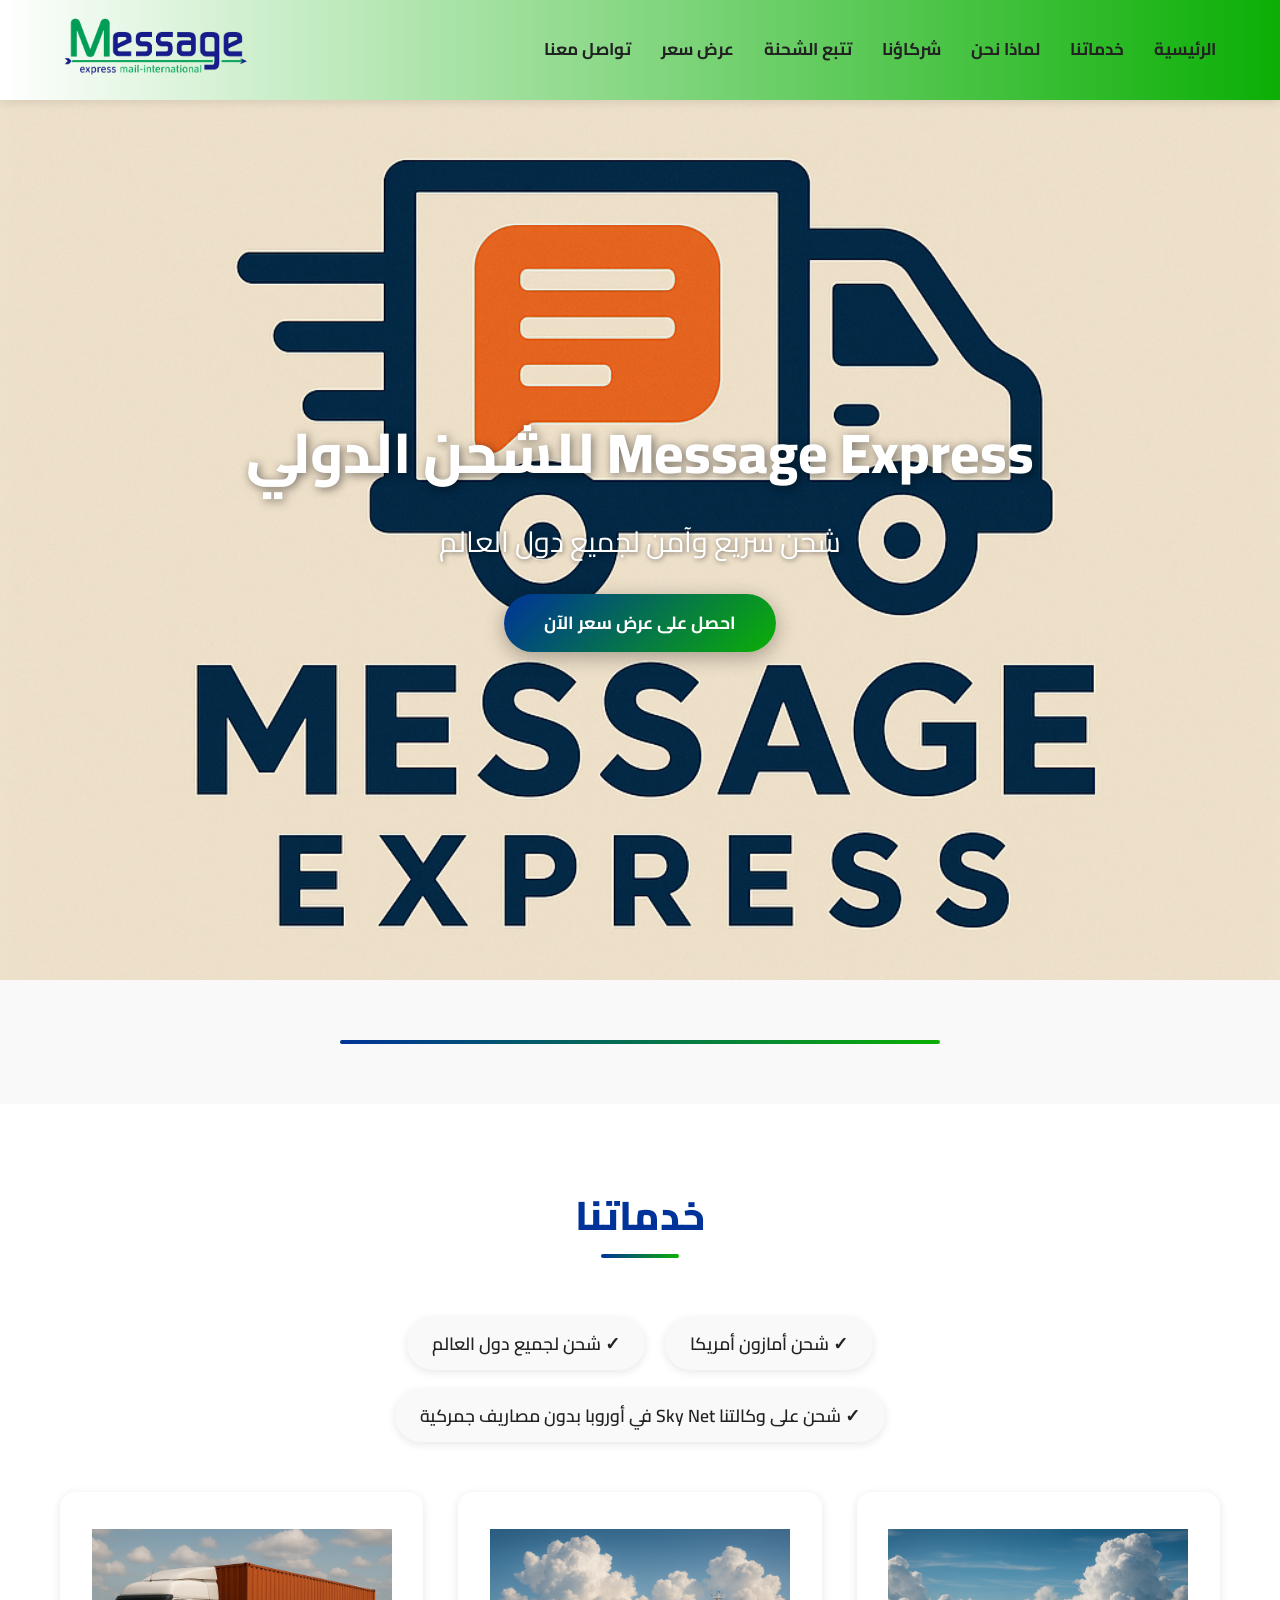
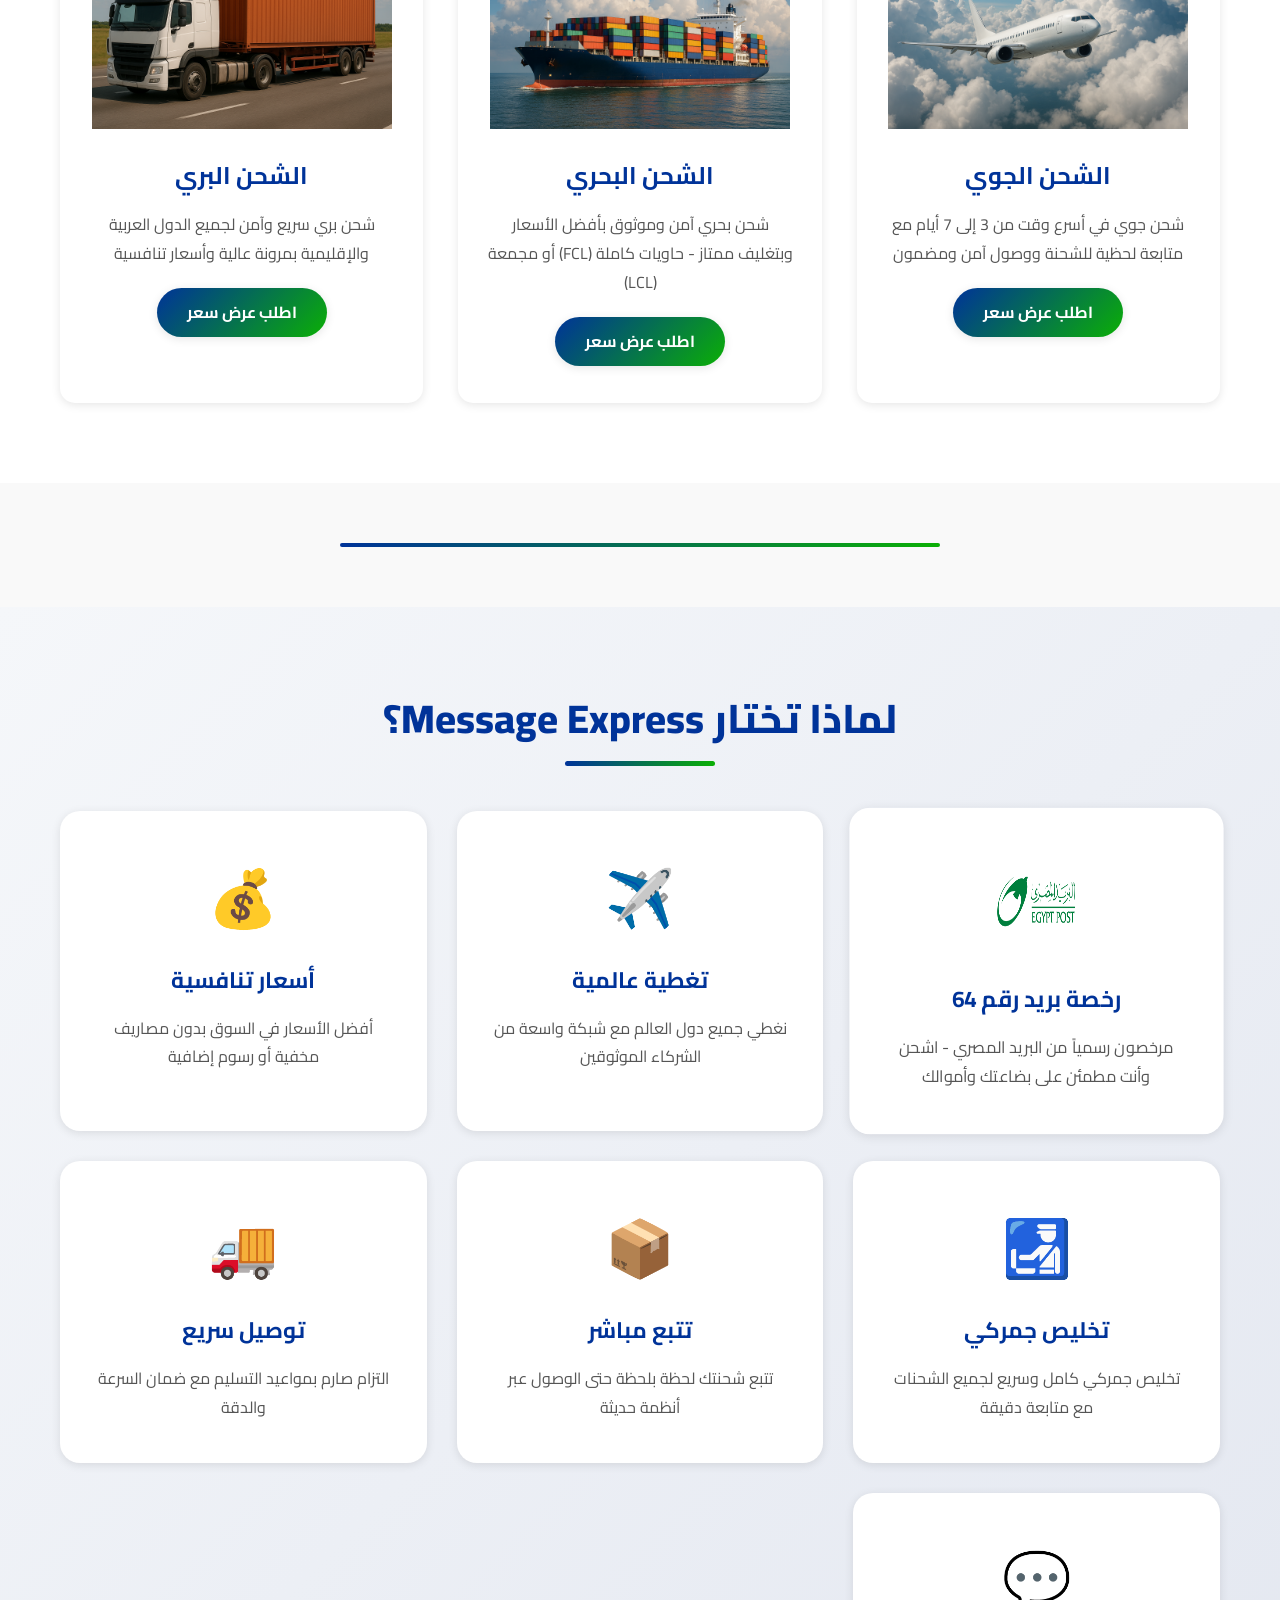
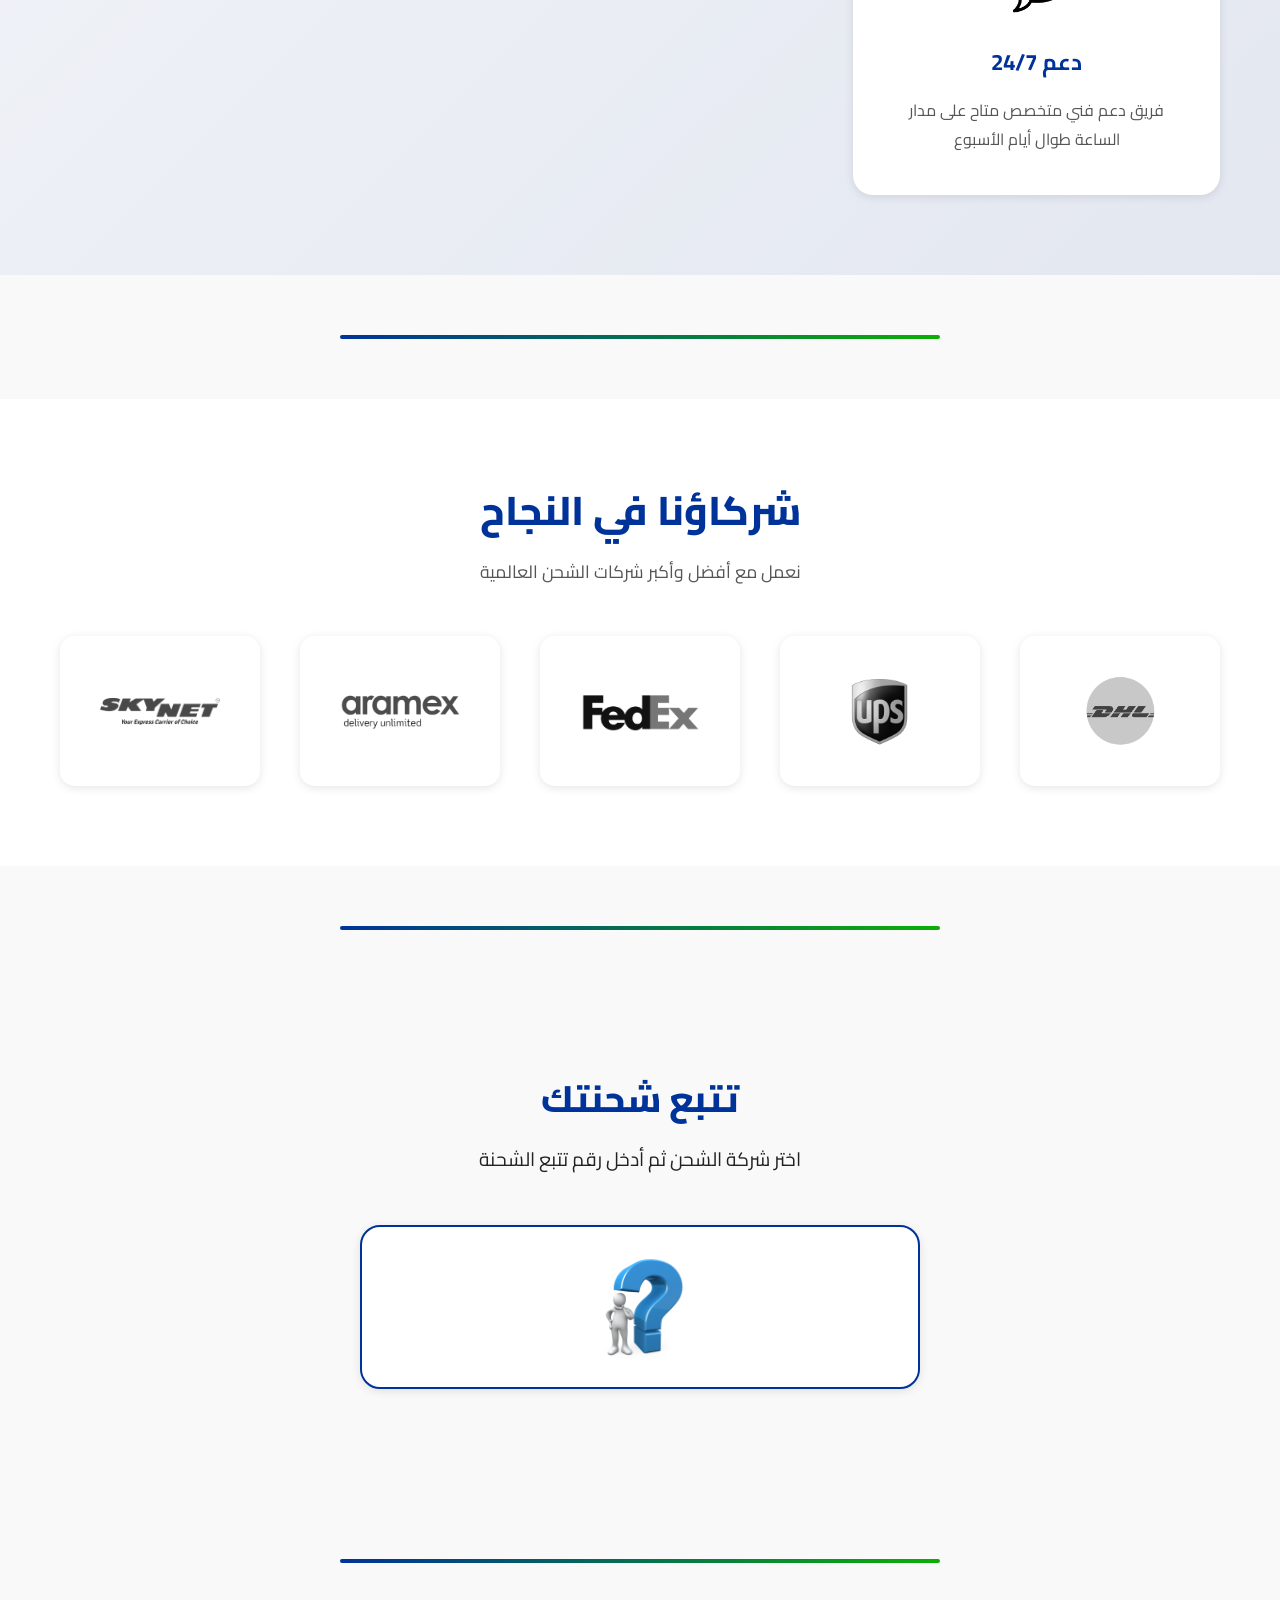
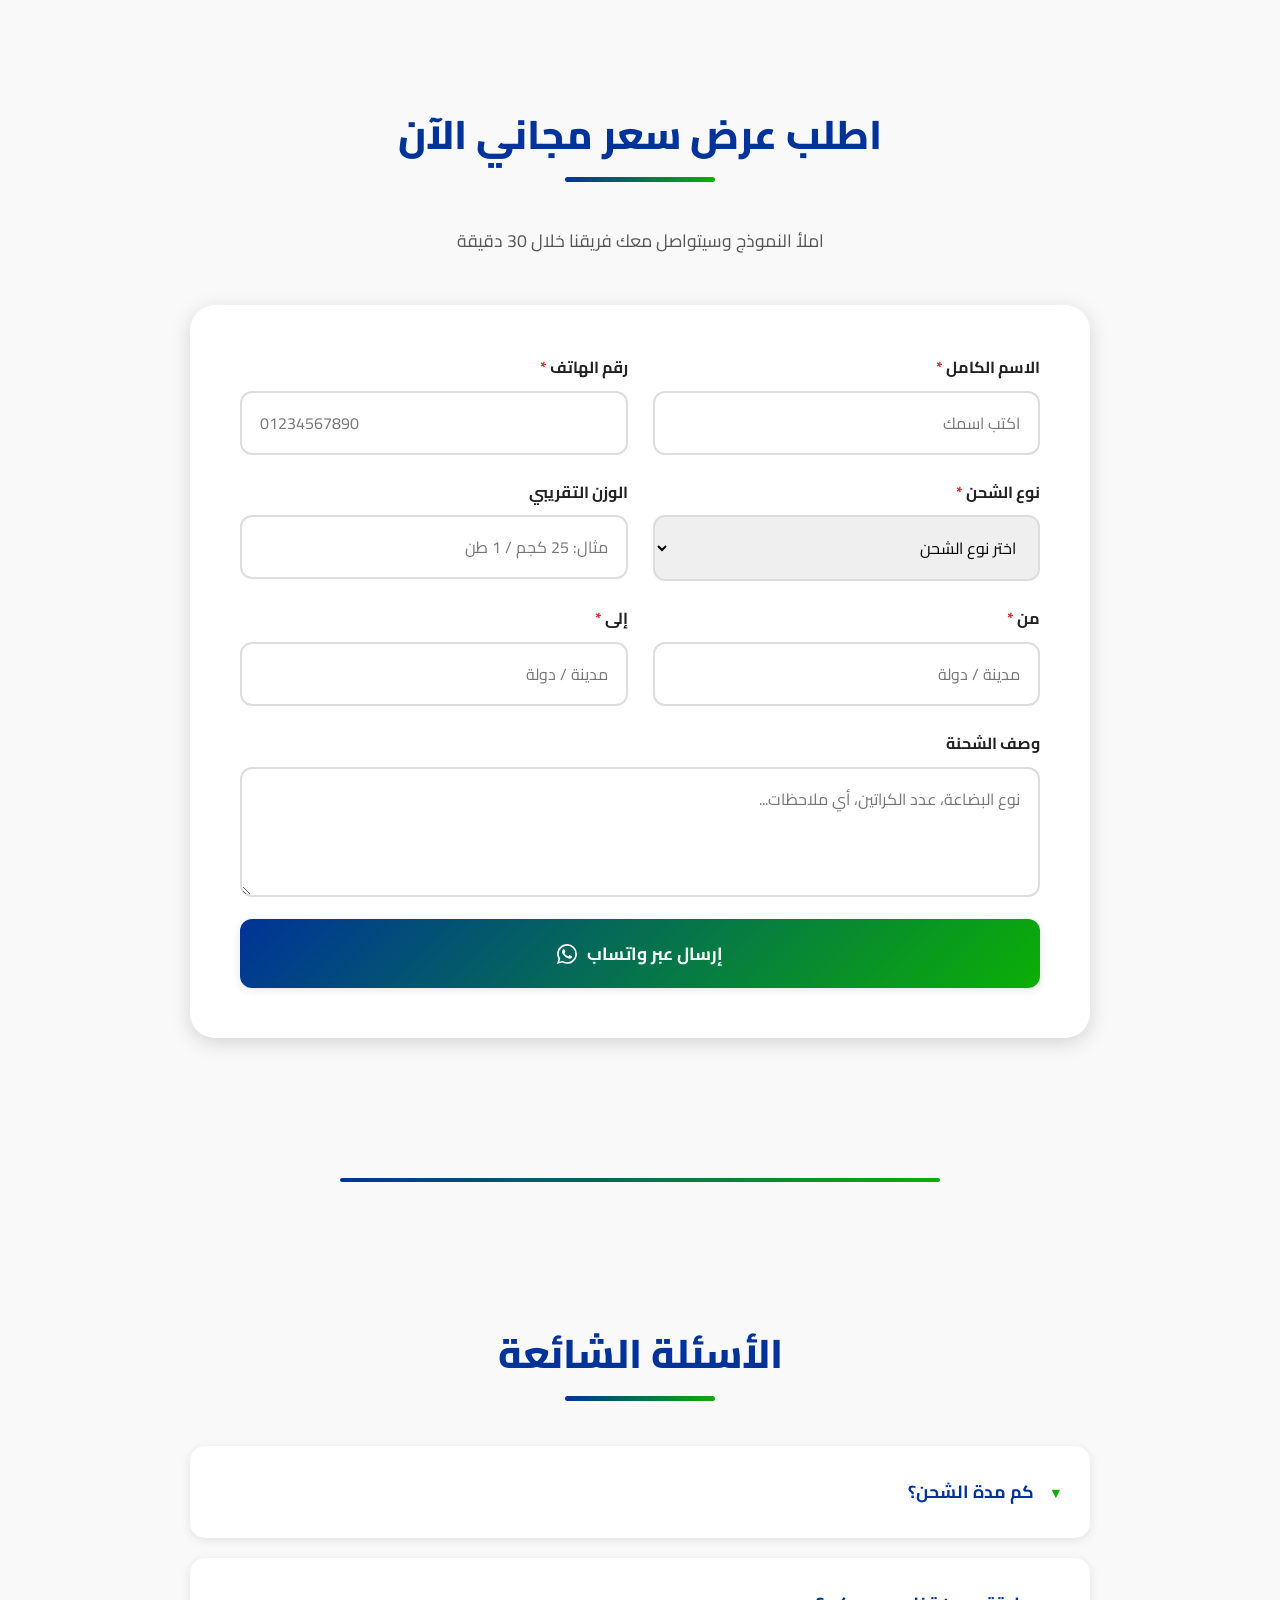
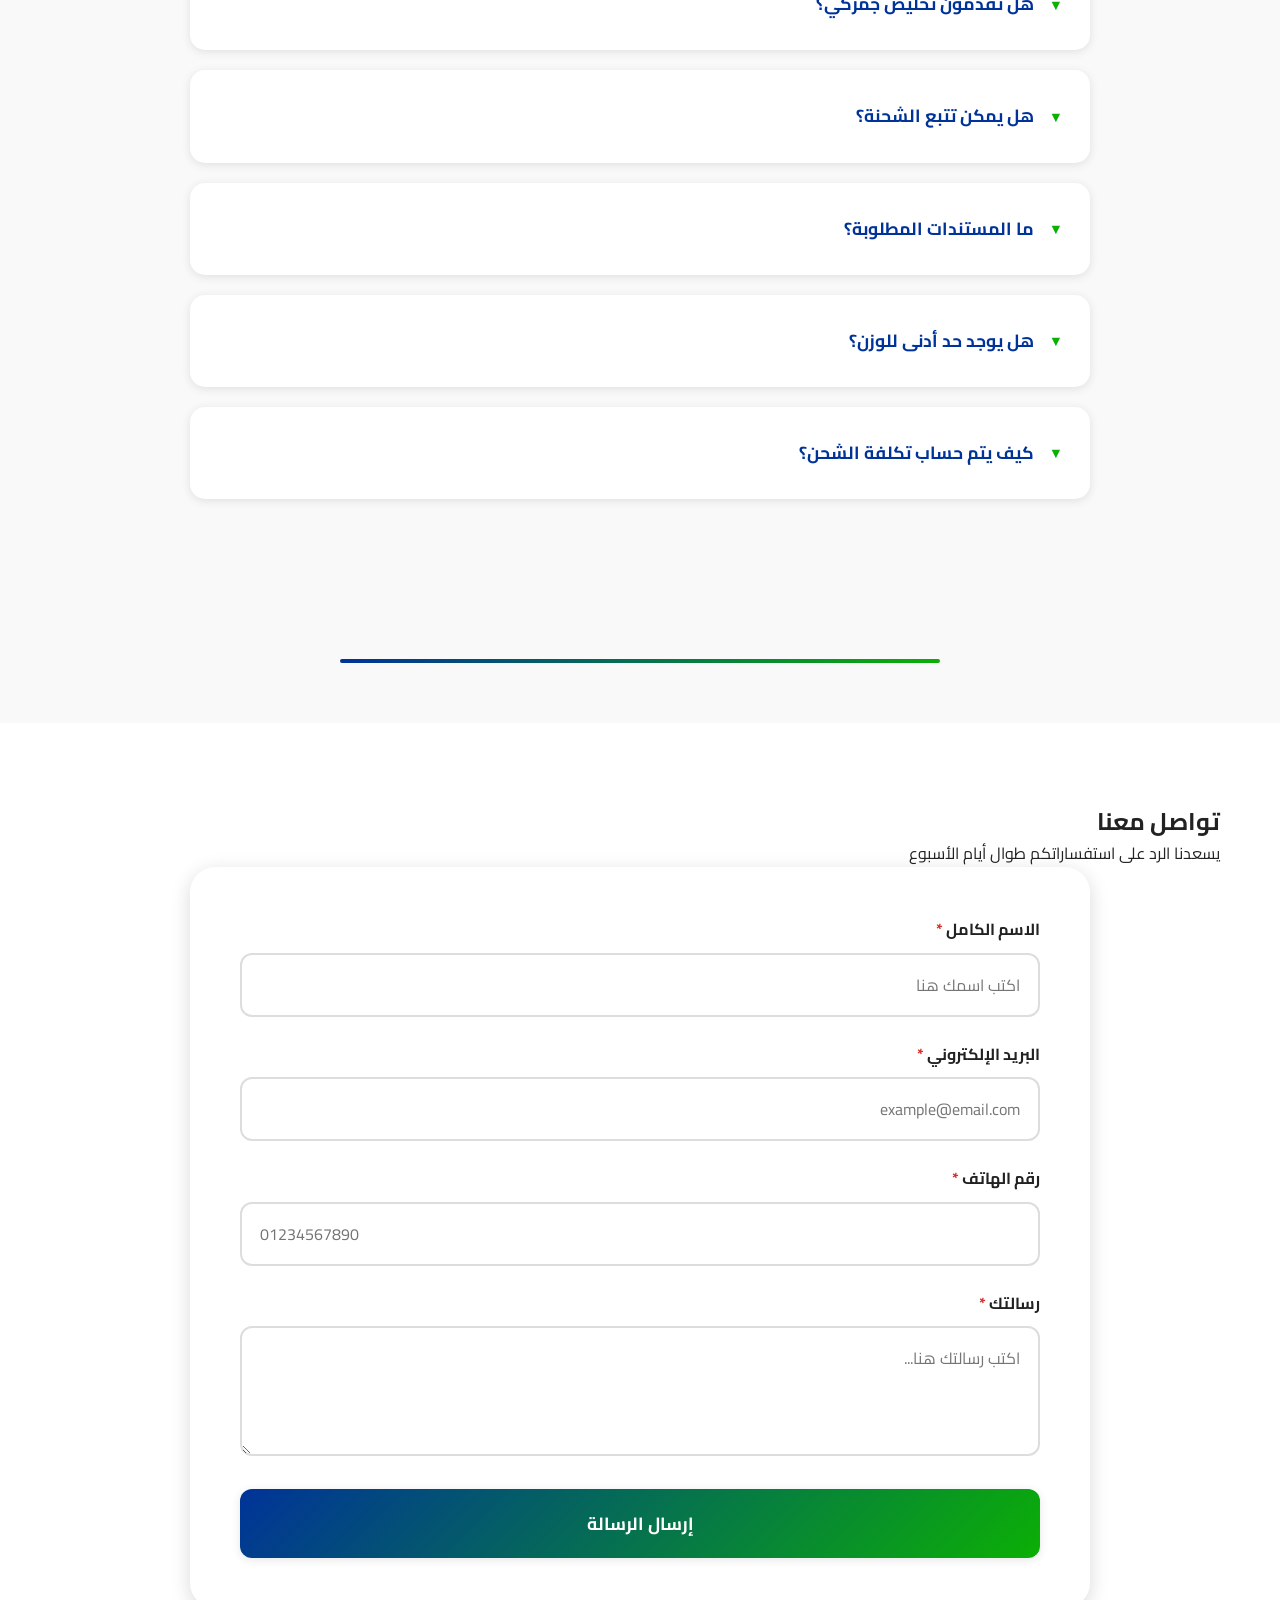
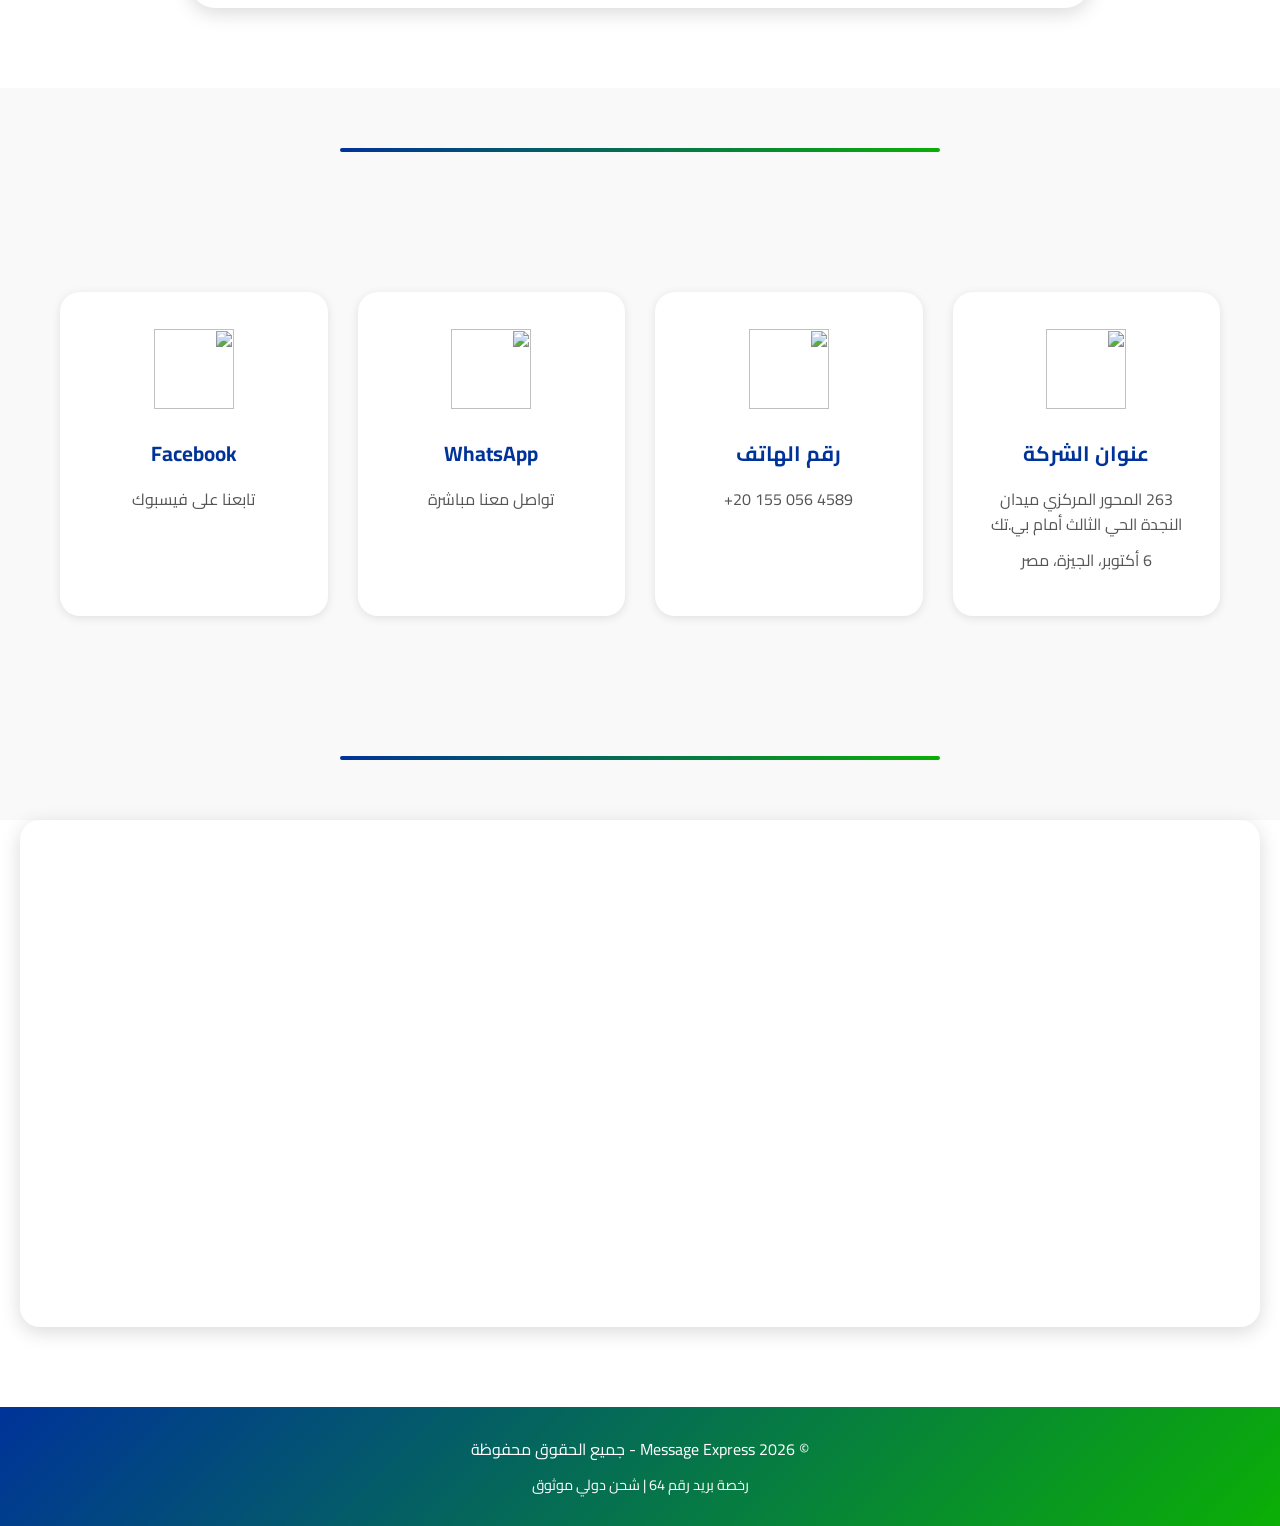
==== index.html @ 9ebfc1da "Update index.html" ====
<!doctype html>
<html lang="ar" dir="rtl">
  <head>
    <meta charset="UTF-8" />
    <meta name="viewport" content="width=device-width, initial-scale=1.0" />
    <meta
      name="description"
      content="شركة Message Express للشحن الدولي - شحن سريع وآمن جوي وبحري وبري لجميع دول العالم مع تخليص جمركي. رخصة بريد رقم 64"
    />
    <meta
      name="keywords"
      content="شحن, توصيل, DHL, UPS, FedEx, Aramex, SkyNet, شحن دولي, تخليص جمركي, شحن جوي, شحن بحري, شحن بري, رخصة بريد 64"
    />
    <meta name="robots" content="index, follow" />
    <meta name="author" content="Message Express" />
    <link rel="canonical" href="https://www.messageexpress.com" />

    <!-- Open Graph Tags -->
    <meta property="og:title" content="Message Express - شحن دولي سريع وآمن" />
    <meta
      property="og:description"
      content="شركة Message Express للشحن الدولي - شحن سريع وآمن لجميع دول العالم"
    />
    <meta property="og:type" content="website" />
    <meta property="og:url" content="https://www.messageexpress.com" />
    <meta property="og:image" content="images/logo.png" />

    <title>Message Express - شحن دولي سريع وآمن | رخصة بريد 64</title>

    <!-- Preload Critical Resources -->
    <link rel="preconnect" href="https://fonts.googleapis.com" />
    <link rel="preconnect" href="https://fonts.gstatic.com" crossorigin />
    <link
      rel="preload"
      href="https://fonts.googleapis.com/css2?family=Cairo:wght@400;600;700;800&display=swap"
      as="style"
    />
    <link
      href="https://fonts.googleapis.com/css2?family=Cairo:wght@400;600;700;800&display=swap"
      rel="stylesheet"
    />

    <!-- CSS File -->
    <link rel="stylesheet" href="styles.css" />
  </head>
  <body>
    <!-- Skip to main content for accessibility -->
    <a href="#main-content" class="skip-link">الانتقال إلى المحتوى الرئيسي</a>

    <!-- Header -->
    <header role="banner" class="header">
      <div class="logo">
        <img
          src="images/logo.png"
          alt="شعار Message Express للشحن الدولي"
          width="200"
          height="60"
        />
      </div>
      <nav role="navigation" aria-label="القائمة الرئيسية">
        <button
          class="mobile-menu-toggle"
          aria-label="فتح القائمة"
          aria-expanded="false"
        >
          <span></span>
          <span></span>
          <span></span>
        </button>
        <ul class="nav-menu">
          <li><a href="#home">الرئيسية</a></li>
          <li><a href="#services">خدماتنا</a></li>
          <li><a href="#why-us">لماذا نحن</a></li>
          <li><a href="#clients">شركاؤنا</a></li>
          <li><a href="#tracking">تتبع الشحنة</a></li>
          <li><a href="#quote">عرض سعر</a></li>
          <li><a href="#contact">تواصل معنا</a></li>
        </ul>
      </nav>
    </header>

    <!-- Hero Slider -->
    <section id="home" class="hero-slider" aria-label="عرض الصور الترويجية">
      <div class="slides">
        <img
          class="slide active"
          src="./images/slide1.jpg"
          aria-label="صورة الشحن الجوي"
          alt="test"
        />
        <img
          class="slide"
          src="./images/slide2.jpg"
          aria-label="صورة الشحن البحري"
          alt="صورة الشحن البحري"
        />
        <img
          class="slide"
          src="./images/slide3.jpg"
          aria-label="صورة الشحن البري"
          alt="صورة الشحن البري"
        />
        <img
          class="slide"
          src="./images/slide4.jpg"
          aria-label="خدمات الشحن"
          alt="خدمات الشحن"
        />
        <img
          class="slide"
          src="./images/slide5.jpg"
          aria-label="التوصيل السريع"
          alt="التوصيل السريع"
        />
      </div>
      <div class="hero-content">
        <h1 class="hero-title">Message Express للشحن الدولي</h1>
        <p class="hero-subtitle">شحن سريع وآمن لجميع دول العالم</p>
        <a href="#quote" class="hero-cta">احصل على عرض سعر الآن</a>
      </div>
    </section>

    <main id="main-content">
      <div class="section-divider" aria-hidden="true"></div>

      <!-- Services Section -->
      <section
        id="services"
        class="services-section"
        aria-labelledby="services-title"
      >
        <div class="container">
          <h2 id="services-title" class="services-title">خدماتنا</h2>
          <div class="services-highlights">
            <p class="services-subtitle">✓ شحن أمازون أمريكا</p>
            <p class="services-subtitle">✓ شحن لجميع دول العالم</p>
            <p class="services-subtitle">
              ✓ شحن على وكالتنا Sky Net في أوروبا بدون مصاريف جمركية
            </p>
          </div>

          <div class="services-grid">
            <article class="service-card">
              <img
                src="images/plane.jpg"
                alt="الشحن الجوي السريع"
                width="300"
                height="200"
                loading="lazy"
              />
              <h3>الشحن الجوي</h3>
              <p>
                شحن جوي في أسرع وقت من 3 إلى 7 أيام مع متابعة لحظية للشحنة ووصول
                آمن ومضمون
              </p>
              <a
                href="#quote"
                class="service-btn"
                aria-label="اطلب عرض سعر للشحن الجوي"
                >اطلب عرض سعر</a
              >
            </article>

            <article class="service-card">
              <img
                src="images/ship.jpg"
                alt="الشحن البحري الموثوق"
                width="300"
                height="200"
                loading="lazy"
              />
              <h3>الشحن البحري</h3>
              <p>
                شحن بحري آمن وموثوق بأفضل الأسعار وبتغليف ممتاز - حاويات كاملة
                (FCL) أو مجمعة (LCL)
              </p>
              <a
                href="#quote"
                class="service-btn"
                aria-label="اطلب عرض سعر للشحن البحري"
                >اطلب عرض سعر</a
              >
            </article>

            <article class="service-card">
              <img
                src="images/truck.jpg"
                alt="الشحن البري السريع"
                width="300"
                height="200"
                loading="lazy"
              />
              <h3>الشحن البري</h3>
              <p>
                شحن بري سريع وآمن لجميع الدول العربية والإقليمية بمرونة عالية
                وأسعار تنافسية
              </p>
              <a
                href="#quote"
                class="service-btn"
                aria-label="اطلب عرض سعر للشحن البري"
                >اطلب عرض سعر</a
              >
            </article>
          </div>
        </div>
      </section>

      <div class="section-divider" aria-hidden="true"></div>

      <!-- Why Choose Us Section -->
      <section
        id="why-us"
        class="why-us-section"
        aria-labelledby="why-us-title"
      >
        <div class="container">
          <h2 id="why-us-title" class="section-title">
            لماذا تختار Message Express؟
          </h2>
          <div class="features-grid">
            <article class="feature-item license-feature">
              <img
                src="images/64.png"
                alt="رخصة بريد رقم 64"
                class="license-icon"
                width="100"
                height="100"
                loading="lazy"
              />
              <h3>رخصة بريد رقم 64</h3>
              <p>
                مرخصون رسمياً من البريد المصري - اشحن وأنت مطمئن على بضاعتك
                وأموالك
              </p>
            </article>

            <article class="feature-item">
              <div class="feature-icon" aria-hidden="true">✈️</div>
              <h3>تغطية عالمية</h3>
              <p>نغطي جميع دول العالم مع شبكة واسعة من الشركاء الموثوقين</p>
            </article>

            <article class="feature-item">
              <div class="feature-icon" aria-hidden="true">💰</div>
              <h3>أسعار تنافسية</h3>
              <p>أفضل الأسعار في السوق بدون مصاريف مخفية أو رسوم إضافية</p>
            </article>

            <article class="feature-item">
              <div class="feature-icon" aria-hidden="true">🛃</div>
              <h3>تخليص جمركي</h3>
              <p>تخليص جمركي كامل وسريع لجميع الشحنات مع متابعة دقيقة</p>
            </article>

            <article class="feature-item">
              <div class="feature-icon" aria-hidden="true">📦</div>
              <h3>تتبع مباشر</h3>
              <p>تتبع شحنتك لحظة بلحظة حتى الوصول عبر أنظمة حديثة</p>
            </article>

            <article class="feature-item">
              <div class="feature-icon" aria-hidden="true">🚚</div>
              <h3>توصيل سريع</h3>
              <p>التزام صارم بمواعيد التسليم مع ضمان السرعة والدقة</p>
            </article>

            <article class="feature-item">
              <div class="feature-icon" aria-hidden="true">💬</div>
              <h3>دعم 24/7</h3>
              <p>فريق دعم فني متخصص متاح على مدار الساعة طوال أيام الأسبوع</p>
            </article>
          </div>
        </div>
      </section>

      <div class="section-divider" aria-hidden="true"></div>

      <!-- Clients Section -->
      <section
        id="clients"
        class="clients-section"
        aria-labelledby="clients-title"
      >
        <div class="container">
          <h2 id="clients-title" class="clients-title">شركاؤنا في النجاح</h2>
          <p class="clients-subtitle">
            نعمل مع أفضل وأكبر شركات الشحن العالمية
          </p>
          <div class="clients-grid">
            <div class="client-item">
              <img
                src="images/DHL.png"
                alt="شعار DHL"
                width="120"
                height="70"
                loading="lazy"
              />
            </div>
            <div class="client-item">
              <img
                src="images/UPS.png"
                alt="شعار UPS"
                width="120"
                height="70"
                loading="lazy"
              />
            </div>
            <div class="client-item">
              <img
                src="images/FedEx.png"
                alt="شعار FedEx"
                width="120"
                height="70"
                loading="lazy"
              />
            </div>
            <div class="client-item">
              <img
                src="images/aramex.png"
                alt="شعار Aramex"
                width="120"
                height="70"
                loading="lazy"
              />
            </div>
            <div class="client-item">
              <img
                src="images/SkyNet.png"
                alt="شعار SkyNet"
                width="120"
                height="70"
                loading="lazy"
              />
            </div>
          </div>
        </div>
      </section>

      <div class="section-divider" aria-hidden="true"></div>

      <!-- Tracking Section -->
      <section
        id="tracking"
        class="tracking-section"
        aria-labelledby="tracking-title"
      >
        <div class="container">
          <h2 id="tracking-title" class="tracking-title">تتبع شحنتك</h2>
          <p class="tracking-subtitle">
            اختر شركة الشحن ثم أدخل رقم تتبع الشحنة
          </p>

          <div class="custom-select-wrapper">
            <button
              class="custom-select"
              onclick="toggleOptions()"
              aria-haspopup="listbox"
              aria-expanded="false"
            >
              <div class="selected-option">
                <img
                  id="selected-logo"
                  src="images/Thing.png"
                  alt="اختر شركة الشحن"
                  width="150"
                  height="120"
                />
              </div>
            </button>

            <div class="options-list" id="options-list" role="listbox">
              <div
                class="option"
                onclick="selectCompany('DHL', 'images/dhl.png')"
                role="option"
              >
                <img src="images/dhl.png" alt="" width="120" height="90" /><span
                  >DHL</span
                >
              </div>
              <div
                class="option"
                onclick="selectCompany('UPS', 'images/ups.png')"
                role="option"
              >
                <img src="images/ups.png" alt="" width="120" height="90" /><span
                  >UPS</span
                >
              </div>
              <div
                class="option"
                onclick="selectCompany('FedEx', 'images/fedex.png')"
                role="option"
              >
                <img
                  src="images/fedex.png"
                  alt=""
                  width="120"
                  height="90"
                /><span>FedEx</span>
              </div>
              <div
                class="option"
                onclick="selectCompany('Aramex', 'images/aramex.png')"
                role="option"
              >
                <img
                  src="images/aramex.png"
                  alt=""
                  width="120"
                  height="90"
                /><span>Aramex</span>
              </div>
              <div
                class="option"
                onclick="selectCompany('SkyNet', 'images/skynet.png')"
                role="option"
              >
                <img
                  src="images/skynet.png"
                  alt=""
                  width="120"
                  height="90"
                /><span>SkyNet</span>
              </div>
            </div>
          </div>

          <div id="trackingInput" class="tracking-box" style="display: none">
            <label for="trackingNumber" class="visually-hidden"
              >رقم التتبع</label
            >
            <input
              type="text"
              id="trackingNumber"
              placeholder="اكتب رقم التتبع هنا"
              aria-label="رقم التتبع"
            />
            <button class="track-btn" onclick="trackShipment()">
              تتبع الشحنة
            </button>
          </div>
        </div>
      </section>

      <div class="section-divider" aria-hidden="true"></div>

      <!-- Quote Form Section -->
      <section id="quote" class="quote-section" aria-labelledby="quote-title">
        <div class="container">
          <h2 id="quote-title" class="section-title">
            اطلب عرض سعر مجاني الآن
          </h2>
          <p class="section-subtitle">
            املأ النموذج وسيتواصل معك فريقنا خلال 30 دقيقة
          </p>

          <form id="quoteForm" class="quote-form" novalidate>
            <div class="form-row">
              <div class="form-group">
                <label for="quote-name"
                  >الاسم الكامل <span class="required">*</span></label
                >
                <input
                  type="text"
                  id="quote-name"
                  name="name"
                  placeholder="اكتب اسمك"
                  required
                  aria-required="true"
                />
              </div>
              <div class="form-group">
                <label for="quote-phone"
                  >رقم الهاتف <span class="required">*</span></label
                >
                <input
                  type="tel"
                  id="quote-phone"
                  name="phone"
                  placeholder="01234567890"
                  required
                  aria-required="true"
                />
              </div>
            </div>

            <div class="form-row">
              <div class="form-group">
                <label for="shipType"
                  >نوع الشحن <span class="required">*</span></label
                >
                <select
                  name="shipType"
                  id="shipType"
                  required
                  aria-required="true"
                >
                  <option value="" disabled selected>اختر نوع الشحن</option>
                  <option value="جوي">جوي</option>
                  <option value="بحري">بحري</option>
                  <option value="بري">بري</option>
                </select>
              </div>
              <div class="form-group">
                <label for="quote-weight">الوزن التقريبي</label>
                <input
                  type="text"
                  id="quote-weight"
                  name="weight"
                  placeholder="مثال: 25 كجم / 1 طن"
                />
              </div>
            </div>

            <div class="form-row">
              <div class="form-group">
                <label for="quote-from"
                  >من <span class="required">*</span></label
                >
                <input
                  type="text"
                  id="quote-from"
                  name="from"
                  placeholder="مدينة / دولة"
                  required
                  aria-required="true"
                />
              </div>
              <div class="form-group">
                <label for="quote-to"
                  >إلى <span class="required">*</span></label
                >
                <input
                  type="text"
                  id="quote-to"
                  name="to"
                  placeholder="مدينة / دولة"
                  required
                  aria-required="true"
                />
              </div>
            </div>

            <div class="form-group full-width">
              <label for="quote-desc">وصف الشحنة</label>
              <textarea
                id="quote-desc"
                name="desc"
                placeholder="نوع البضاعة، عدد الكراتين، أي ملاحظات..."
              ></textarea>
            </div>

            <button
              type="button"
              class="submit-btn"
              onclick="sendWhatsAppQuote()"
            >
              <span>إرسال عبر واتساب</span>
              <svg
                width="20"
                height="20"
                viewBox="0 0 24 24"
                fill="currentColor"
                aria-hidden="true"
              >
                <path
                  d="M17.472 14.382c-.297-.149-1.758-.867-2.03-.967-.273-.099-.471-.148-.67.15-.197.297-.767.966-.94 1.164-.173.199-.347.223-.644.075-.297-.15-1.255-.463-2.39-1.475-.883-.788-1.48-1.761-1.653-2.059-.173-.297-.018-.458.13-.606.134-.133.298-.347.446-.52.149-.174.198-.298.298-.497.099-.198.05-.371-.025-.52-.075-.149-.669-1.612-.916-2.207-.242-.579-.487-.5-.669-.51-.173-.008-.371-.01-.57-.01-.198 0-.52.074-.792.372-.272.297-1.04 1.016-1.04 2.479 0 1.462 1.065 2.875 1.213 3.074.149.198 2.096 3.2 5.077 4.487.709.306 1.262.489 1.694.625.712.227 1.36.195 1.871.118.571-.085 1.758-.719 2.006-1.413.248-.694.248-1.289.173-1.413-.074-.124-.272-.198-.57-.347m-5.421 7.403h-.004a9.87 9.87 0 01-5.031-1.378l-.361-.214-3.741.982.998-3.648-.235-.374a9.86 9.86 0 01-1.51-5.26c.001-5.45 4.436-9.884 9.888-9.884 2.64 0 5.122 1.03 6.988 2.898a9.825 9.825 0 012.893 6.994c-.003 5.45-4.437 9.884-9.885 9.884m8.413-18.297A11.815 11.815 0 0012.05 0C5.495 0 .16 5.335.157 11.892c0 2.096.547 4.142 1.588 5.945L.057 24l6.305-1.654a11.882 11.882 0 005.683 1.448h.005c6.554 0 11.89-5.335 11.893-11.893a11.821 11.821 0 00-3.48-8.413Z"
                />
              </svg>
            </button>
          </form>
        </div>
      </section>

      <div class="section-divider" aria-hidden="true"></div>

      <!-- FAQ Section -->
      <section class="faq-section" aria-labelledby="faq-title">
        <div class="container">
          <h2 id="faq-title" class="section-title">الأسئلة الشائعة</h2>
          <div class="faq-container">
            <details class="faq-item">
              <summary>كم مدة الشحن؟</summary>
              <p>
                تختلف حسب نوع الشحن والوجهة. الشحن الجوي عادة 3-7 أيام، والبحري
                15-45 يوماً، والبري يعتمد على المسافة.
              </p>
            </details>

            <details class="faq-item">
              <summary>هل تقدمون تخليص جمركي؟</summary>
              <p>
                نعم، نوفر خدمة تخليص جمركي كاملة حسب متطلبات بلد
                الاستيراد/التصدير. وفي حالة الشحن لدول أوروبا عن طريق وكالتنا
                Sky Net لا يتم تحميل العميل مصاريف التخليص الجمركي.
              </p>
            </details>

            <details class="faq-item">
              <summary>هل يمكن تتبع الشحنة؟</summary>
              <p>
                نعم، يتم تحديث حالة الشحنة ومتابعتها حتى التسليم النهائي من خلال
                موقعنا عبر رقم البوليصة (Tracking Number).
              </p>
            </details>

            <details class="faq-item">
              <summary>ما المستندات المطلوبة؟</summary>
              <p>
                تختلف حسب نوع الشحنة والوجهة. سنرسل لك قائمة المستندات المطلوبة
                بعد استلام التفاصيل.
              </p>
            </details>

            <details class="faq-item">
              <summary>هل يوجد حد أدنى للوزن؟</summary>
              <p>
                نقبل شحنات مختلفة من طرود صغيرة وحتى شحنات تجارية كبيرة. أرسل
                الوزن والأبعاد على واتساب وسنقترح أفضل خيار.
              </p>
            </details>

            <details class="faq-item">
              <summary>كيف يتم حساب تكلفة الشحن؟</summary>
              <p>
                يتم احتساب التكلفة بناءً على: الوزن الفعلي أو الحجمي، نوع الشحن،
                الوجهة، طبيعة البضاعة، وخدمات إضافية مثل التخليص أو التوصيل.
              </p>
            </details>
          </div>
        </div>
      </section>

      <div class="section-divider" aria-hidden="true"></div>

      <!-- Contact Section -->
      <section
        id="contact"
        class="contact-section"
        aria-labelledby="contact-title"
      >
        <div class="container">
          <h2 id="contact-title">تواصل معنا</h2>
          <p class="contact-subtitle">
            يسعدنا الرد على استفساراتكم طوال أيام الأسبوع
          </p>

          <form class="contact-form" id="contactForm" novalidate>
            <div class="input-group">
              <label for="contact-name"
                >الاسم الكامل <span class="required">*</span></label
              >
              <input
                type="text"
                id="contact-name"
                name="name"
                placeholder="اكتب اسمك هنا"
                required
                aria-required="true"
              />
            </div>

            <div class="input-group">
              <label for="contact-email"
                >البريد الإلكتروني <span class="required">*</span></label
              >
              <input
                type="email"
                id="contact-email"
                name="email"
                placeholder="example@email.com"
                required
                aria-required="true"
              />
            </div>

            <div class="input-group">
              <label for="contact-phone"
                >رقم الهاتف <span class="required">*</span></label
              >
              <input
                type="tel"
                id="contact-phone"
                name="phone"
                placeholder="01234567890"
                required
                aria-required="true"
              />
            </div>

            <div class="input-group">
              <label for="contact-message"
                >رسالتك <span class="required">*</span></label
              >
              <textarea
                id="contact-message"
                name="message"
                placeholder="اكتب رسالتك هنا..."
                required
                aria-required="true"
              ></textarea>
            </div>

            <button type="submit" class="send-btn">إرسال الرسالة</button>

            <div class="success-message" id="successMessage" role="alert">
              <span>شكراً لتواصلك معنا! سنرد عليك في أقرب وقت ممكن.</span>
            </div>
          </form>
        </div>
      </section>

      <div class="section-divider" aria-hidden="true"></div>

      <!-- Contact Info Boxes -->
      <section class="contact-info-section" aria-label="معلومات الاتصال">
        <div class="container">
          <div class="contact-info-boxes">
            <a
              href="https://www.google.com/maps/dir//263+%D8%B4+Al+Mehwar+Al+Markazi"
              target="_blank"
              class="contact-box"
              aria-label="عنوان الشركة على الخريطة"
            >
              <div class="icon">
                <img
                  src="images/location.png"
                  alt=""
                  width="100"
                  height="100"
                  loading="lazy"
                />
              </div>
              <h3>عنوان الشركة</h3>
              <p>263 المحور المركزي ميدان النجدة الحي الثالث أمام بي.تك</p>
              <p>6 أكتوبر، الجيزة، مصر</p>
            </a>

            <a
              href="tel:+201550564589"
              class="contact-box"
              aria-label="اتصل بنا"
            >
              <div class="icon">
                <img
                  src="images/phone.png"
                  alt=""
                  width="100"
                  height="100"
                  loading="lazy"
                />
              </div>
              <h3>رقم الهاتف</h3>
              <p dir="ltr">+20 155 056 4589</p>
            </a>

            <a
              href="https://wa.me/201550564589?text=مرحبا، أريد الاستفسار عن خدمات الشحن"
              target="_blank"
              rel="noopener"
              class="contact-box"
              aria-label="تواصل عبر واتساب"
            >
              <div class="icon">
                <img
                  src="images/whatsapp.png"
                  alt=""
                  width="100"
                  height="100"
                  loading="lazy"
                />
              </div>
              <h3>WhatsApp</h3>
              <p>تواصل معنا مباشرة</p>
            </a>

            <a
              href="https://www.facebook.com/messageexpress"
              target="_blank"
              rel="noopener"
              class="contact-box"
              aria-label="تابعنا على فيسبوك"
            >
              <div class="icon">
                <img
                  src="images/facebook.png"
                  alt=""
                  width="100"
                  height="100"
                  loading="lazy"
                />
              </div>
              <h3>Facebook</h3>
              <p>تابعنا على فيسبوك</p>
            </a>
          </div>
        </div>
      </section>

      <div class="section-divider" aria-hidden="true"></div>

      <!-- Google Map -->
      <section class="map-section" aria-label="موقعنا على الخريطة">
        <div class="map-container">
          <iframe
            src="https://www.google.com/maps/embed?pb=!1m18!1m12!1m3!1d216.03816351404862!2d30.93074374545061!3d29.96187691827189!2m3!1f0!2f0!3f0!3m2!1i1024!2i768!4f13.1!3m3!1m2!1s0x14585665fdae20c5%3A0x31096ce8f60cfdec!2s263%20%D8%B4%20Al%20Mehwar%20Al%20Markazi%2C%20First%206th%20of%20October%2C%20Giza%20Governorate%203232110!5e0!3m2!1sen!2seg!4v1764763177101!5m2!1sen!2seg"
            width="100%"
            height="500"
            allowfullscreen=""
            loading="lazy"
            referrerpolicy="no-referrer-when-downgrade"
            title="موقع Message Express على خرائط جوجل"
          >
          </iframe>
        </div>
      </section>
    </main>

    <!-- Footer -->
    <footer role="contentinfo">
      <div class="container">
        <p>
          &copy; <span id="currentYear">2025</span> Message Express - جميع
          الحقوق محفوظة
        </p>
        <p style="margin-top: 10px; font-size: 0.9rem">
          رخصة بريد رقم 64 | شحن دولي موثوق
        </p>
      </div>
    </footer>

    <!-- Scroll to Top Button -->
    <button
      id="scrollTopBtn"
      class="scroll-top-btn"
      aria-label="العودة إلى الأعلى"
      title="العودة إلى الأعلى"
    >
      ▲
    </button>

    <!-- Structured Data (Schema.org) for SEO -->
    <script type="application/ld+json">
      {
        "@context": "https://schema.org",
        "@type": "Organization",
        "name": "Message Express",
        "description": "شركة Message Express للشحن الدولي - شحن سريع وآمن جوي وبحري وبري لجميع دول العالم",
        "url": "https://www.messageexpress.com",
        "logo": "https://www.messageexpress.com/images/logo.png",
        "telephone": "+20-155-056-4589",
        "email": "info@messageexpress.com",
        "address": {
          "@type": "PostalAddress",
          "streetAddress": "263 المحور المركزي ميدان النجدة الحي الثالث",
          "addressLocality": "6 أكتوبر",
          "addressRegion": "الجيزة",
          "addressCountry": "EG"
        },
        "sameAs": [
          "https://www.facebook.com/messageexpress",
          "https://wa.me/201550564589"
        ],
        "contactPoint": {
          "@type": "ContactPoint",
          "telephone": "+20-155-056-4589",
          "contactType": "Customer Service",
          "availableLanguage": ["ar", "en"]
        }
      }
    </script>

    <script type="application/ld+json">
      {
        "@context": "https://schema.org",
        "@type": "Service",
        "serviceType": "شحن دولي",
        "provider": {
          "@type": "Organization",
          "name": "Message Express"
        },
        "areaServed": "Worldwide",
        "hasOfferCatalog": {
          "@type": "OfferCatalog",
          "name": "خدمات الشحن",
          "itemListElement": [
            {
              "@type": "Offer",
              "itemOffered": {
                "@type": "Service",
                "name": "الشحن الجوي",
                "description": "شحن جوي سريع من 3 إلى 7 أيام"
              }
            },
            {
              "@type": "Offer",
              "itemOffered": {
                "@type": "Service",
                "name": "الشحن البحري",
                "description": "شحن بحري موثوق بأفضل الأسعار"
              }
            },
            {
              "@type": "Offer",
              "itemOffered": {
                "@type": "Service",
                "name": "الشحن البري",
                "description": "شحن بري للدول العربية والإقليمية"
              }
            }
          ]
        }
      }
    </script>

    <script type="application/ld+json">
      {
        "@context": "https://schema.org",
        "@type": "FAQPage",
        "mainEntity": [
          {
            "@type": "Question",
            "name": "كم مدة الشحن؟",
            "acceptedAnswer": {
              "@type": "Answer",
              "text": "تختلف حسب نوع الشحن والوجهة. الشحن الجوي عادة 3-7 أيام، والبحري 15-45 يوماً، والبري يعتمد على المسافة."
            }
          },
          {
            "@type": "Question",
            "name": "هل تقدمون تخليص جمركي؟",
            "acceptedAnswer": {
              "@type": "Answer",
              "text": "نعم، نوفر خدمة تخليص جمركي كاملة. في حالة الشحن لدول أوروبا عن طريق وكالتنا Sky Net لا يتم تحميل العميل مصاريف التخليص الجمركي."
            }
          },
          {
            "@type": "Question",
            "name": "هل يمكن تتبع الشحنة؟",
            "acceptedAnswer": {
              "@type": "Answer",
              "text": "نعم، يتم تحديث حالة الشحنة ومتابعتها حتى التسليم النهائي من خلال موقعنا عبر رقم البوليصة."
            }
          },
          {
            "@type": "Question",
            "name": "ما المستندات المطلوبة؟",
            "acceptedAnswer": {
              "@type": "Answer",
              "text": "تختلف حسب نوع الشحنة والوجهة. سنرسل لك قائمة المستندات المطلوبة بعد استلام التفاصيل."
            }
          },
          {
            "@type": "Question",
            "name": "هل يوجد حد أدنى للوزن؟",
            "acceptedAnswer": {
              "@type": "Answer",
              "text": "نقبل شحنات مختلفة من طرود صغيرة وحتى شحنات تجارية كبيرة."
            }
          },
          {
            "@type": "Question",
            "name": "كيف يتم حساب تكلفة الشحن؟",
            "acceptedAnswer": {
              "@type": "Answer",
              "text": "يتم احتساب التكلفة بناءً على الوزن الفعلي أو الحجمي، نوع الشحن، الوجهة، طبيعة البضاعة، وخدمات إضافية."
            }
          }
        ]
      }
    </script>

    <!-- JavaScript File -->
    <script src="script.js"></script>

    <!-- Update current year -->
    <script>
      document.getElementById("currentYear").textContent =
        new Date().getFullYear();
    </script>
  </body>
</html>
---- styles.css ----
/* ==================== Reset & Variables ==================== */
:root {
  --primary-color: #003399;
  --secondary-color: #0baf05;
  --text-dark: #222;
  --text-light: #555;
  --bg-light: #f9f9f9;
  --white: #fff;
  --shadow-sm: 0 2px 10px rgba(0, 0, 0, 0.1);
  --shadow-md: 0 5px 20px rgba(0, 0, 0, 0.15);
  --shadow-lg: 0 10px 30px rgba(0, 0, 0, 0.2);
  --transition: all 0.3s ease;
  --border-radius: 15px;
}

* {
  margin: 0;
  padding: 0;
  box-sizing: border-box;
}

html {
  scroll-behavior: smooth;
}

body {
  font-family: "Cairo", "Segoe UI", Tahoma, sans-serif;
  padding-top: 80px;
  background-color: var(--bg-light);
  overflow-x: hidden;
  line-height: 1.6;
  color: var(--text-dark);
}

.header {
  display: flex;
  justify-content: space-between;
  align-items: center;
}
/* Skip Link for Accessibility */
.skip-link {
  position: absolute;
  top: -40px;
  left: 0;
  background: var(--primary-color);
  color: white;
  padding: 8px;
  text-decoration: none;
  z-index: 100;
}

.skip-link:focus {
  top: 0;
}

/* Visually Hidden */
.visually-hidden {
  position: absolute;
  width: 1px;
  height: 1px;
  margin: -1px;
  padding: 0;
  overflow: hidden;
  clip: rect(0, 0, 0, 0);
  border: 0;
}

.required {
  color: #d32f2f;
}

/* ==================== Header ==================== */
header {
  position: fixed;
  top: 0;
  left: 0;
  width: 100%;
  height: 100px;
  background: linear-gradient(to right, var(--white), var(--secondary-color));
  display: flex;
  justify-content: space-between;
  align-items: center;
  padding: 0 5%;
  z-index: 9999;
  transition: var(--transition);
  box-shadow: var(--shadow-sm);
  flex-wrap: wrap;
  flex-direction: row-reverse;
}

header.scrolled {
  height: 80px;
  box-shadow: var(--shadow-md);
}

.logo img {
  height: 60px;
  width: auto;
  transition: var(--transition);
}

header.scrolled .logo img {
  height: 50px;
}

/* Mobile Menu Toggle */
.mobile-menu-toggle {
  display: none;
  flex-direction: column;
  gap: 4px;
  background: none;
  border: none;
  cursor: pointer;
  padding: 8px;
  z-index: 1000;
}

.mobile-menu-toggle span {
  width: 28px;
  height: 3px;
  background: var(--primary-color);
  transition: var(--transition);
  border-radius: 3px;
}

nav ul {
  display: flex;
  list-style: none;
  gap: 30px;
  margin: 0;
  padding: 0;
}

nav ul li a {
  color: var(--text-dark);
  text-decoration: none;
  font-size: 17px;
  font-weight: 700;
  position: relative;
  transition: var(--transition);
  padding: 5px 0;
}

nav ul li a::after {
  content: "";
  position: absolute;
  width: 0%;
  height: 3px;
  background: var(--primary-color);
  left: 0;
  bottom: -5px;
  transition: var(--transition);
  border-radius: 3px;
}

nav ul li a:hover::after,
nav ul li a:focus::after {
  width: 100%;
}

nav ul li a:hover,
nav ul li a:focus {
  color: var(--primary-color);
  outline: none;
}

/* ==================== Hero Slider ==================== */
.hero-slider {
  width: 100%;
  height: 100vh;
  min-height: 600px;
  position: relative;
  overflow: hidden;
}

.slides {
  width: 100%;
  height: 100%;
  position: relative;
}

.slide {
  position: absolute;
  top: 0;
  left: 0;
  width: 100%;
  height: 100%;
  object-fit: cover;
  opacity: 0;
  transition: opacity 1.5s ease-in-out;
}
@media (max-width: 768px) {
  .slide {
    object-fit: fill;
  }
}

.slide::before {
  content: "";
  position: absolute;
  top: 0;
  left: 0;
  width: 100%;
  height: 100%;
  background: rgba(0, 0, 0, 0.4);
}

.slide.active {
  opacity: 1;
}

.hero-content {
  position: absolute;
  top: 50%;
  left: 50%;
  transform: translate(-50%, -50%);
  text-align: center;
  color: white;
  z-index: 10;
  width: 90%;
  max-width: 800px;
}

.hero-title {
  font-size: clamp(2rem, 5vw, 3.5rem);
  font-weight: 800;
  margin-bottom: 20px;
  text-shadow: 2px 2px 10px rgba(0, 0, 0, 0.5);
  animation: fadeInUp 1s ease;
}

.hero-subtitle {
  font-size: clamp(1.2rem, 3vw, 1.8rem);
  margin-bottom: 30px;
  text-shadow: 1px 1px 5px rgba(0, 0, 0, 0.5);
  animation: fadeInUp 1s ease 0.3s backwards;
}

.hero-cta {
  display: inline-block;
  padding: 15px 40px;
  background: linear-gradient(
    135deg,
    var(--primary-color),
    var(--secondary-color)
  );
  color: white;
  text-decoration: none;
  font-weight: 700;
  font-size: 1.1rem;
  border-radius: 50px;
  transition: var(--transition);
  box-shadow: 0 5px 20px rgba(0, 0, 0, 0.3);
  animation: fadeInUp 1s ease 0.6s backwards;
}

.hero-cta:hover,
.hero-cta:focus {
  transform: translateY(-5px);
  box-shadow: 0 8px 30px rgba(0, 0, 0, 0.4);
  outline: 2px solid white;
}

@keyframes fadeInUp {
  from {
    opacity: 0;
    transform: translateY(30px);
  }
  to {
    opacity: 1;
    transform: translateY(0);
  }
}

/* ==================== Section Divider ==================== */
.section-divider {
  width: 80%;
  max-width: 600px;
  height: 4px;
  background: linear-gradient(
    to right,
    var(--primary-color),
    var(--secondary-color)
  );
  margin: 60px auto;
  border-radius: 5px;
}

/* ==================== Container ==================== */
.container {
  max-width: 1200px;
  margin: 0 auto;
  padding: 0 20px;
}

/* ==================== Services Section ==================== */
.services-section {
  padding: 80px 20px;
  text-align: center;
  background: var(--white);
}

.services-title {
  font-size: clamp(2rem, 4vw, 2.5rem);
  font-weight: 800;
  color: var(--primary-color);
  margin-bottom: 30px;
  position: relative;
  display: inline-block;
}

.services-title::after {
  content: "";
  position: absolute;
  width: 60%;
  height: 4px;
  background: linear-gradient(
    to right,
    var(--primary-color),
    var(--secondary-color)
  );
  bottom: -10px;
  left: 20%;
  border-radius: 3px;
}

.services-highlights {
  max-width: 900px;
  margin: 40px auto;
  display: flex;
  flex-wrap: wrap;
  justify-content: center;
  gap: 20px;
}

.services-subtitle {
  font-size: 1.1rem;
  font-weight: 600;
  color: var(--text-dark);
  background: var(--bg-light);
  padding: 12px 25px;
  border-radius: 50px;
  box-shadow: var(--shadow-sm);
  transition: var(--transition);
}

.services-subtitle:hover {
  transform: translateY(-3px);
  box-shadow: var(--shadow-md);
}

.services-grid {
  display: grid;
  grid-template-columns: repeat(auto-fit, minmax(300px, 1fr));
  gap: 35px;
  max-width: 1200px;
  margin: 50px auto 0;
}

.service-card {
  background: var(--white);
  padding: 35px 25px;
  border-radius: var(--border-radius);
  text-align: center;
  box-shadow: var(--shadow-sm);
  transition: var(--transition);
  border: 2px solid transparent;
}

.service-card:hover {
  transform: translateY(-10px);
  box-shadow: var(--shadow-lg);
  border-color: var(--secondary-color);
}

.service-card img {
  width: 100%;
  height: 200px;
  object-fit: contain;
  margin-bottom: 20px;
  transition: var(--transition);
}

.service-card:hover img {
  transform: scale(1.05);
}

.service-card h3 {
  font-size: 1.5rem;
  margin-bottom: 15px;
  color: var(--primary-color);
}

.service-card p {
  font-size: 1rem;
  color: var(--text-light);
  line-height: 1.8;
  margin-bottom: 20px;
}

.service-btn {
  display: inline-block;
  padding: 12px 30px;
  background: linear-gradient(
    135deg,
    var(--primary-color),
    var(--secondary-color)
  );
  color: white;
  border-radius: 50px;
  text-decoration: none;
  font-weight: 700;
  transition: var(--transition);
  box-shadow: var(--shadow-sm);
}

.service-btn:hover,
.service-btn:focus {
  transform: translateY(-3px);
  box-shadow: var(--shadow-md);
  outline: 2px solid var(--primary-color);
}

/* ==================== Why Choose Us Section ==================== */
.why-us-section {
  padding: 80px 20px;
  background: linear-gradient(135deg, #f5f7fa 0%, #e3e7f0 100%);
}

.section-title {
  font-size: clamp(2rem, 4vw, 2.5rem);
  font-weight: 800;
  color: var(--primary-color);
  text-align: center;
  margin-bottom: 60px;
  position: relative;
}

.section-title::after {
  content: "";
  position: absolute;
  width: 150px;
  height: 5px;
  background: linear-gradient(
    to right,
    var(--primary-color),
    var(--secondary-color)
  );
  bottom: -15px;
  left: 50%;
  transform: translateX(-50%);
  border-radius: 5px;
}

.features-grid {
  display: grid;
  grid-template-columns: repeat(auto-fit, minmax(280px, 1fr));
  gap: 30px;
  max-width: 1400px;
  margin: 0 auto;
}

.feature-item {
  background: var(--white);
  padding: 40px 30px;
  border-radius: 20px;
  text-align: center;
  transition: all 0.4s cubic-bezier(0.4, 0, 0.2, 1);
  border: 2px solid transparent;
  box-shadow: var(--shadow-sm);
  position: relative;
  overflow: hidden;
}

.feature-item::before {
  content: "";
  position: absolute;
  top: 0;
  left: -100%;
  width: 100%;
  height: 4px;
  background: linear-gradient(
    to right,
    var(--primary-color),
    var(--secondary-color)
  );
  transition: left 0.4s ease;
}

.feature-item:hover::before {
  left: 0;
}

.feature-item:hover {
  transform: translateY(-12px);
  border-color: var(--secondary-color);
  box-shadow: var(--shadow-lg);
}

.license-feature {
  background: linear-gradient(135deg, #ffffff 0%, #ffffff 100%);
  color: white;
  transform: scale(1.02);
}

.license-feature:hover {
  transform: translateY(-12px) scale(1.05);
  box-shadow: 0 20px 40px rgba(102, 126, 234, 0.4);
}

.license-feature h3,
.license-feature p {
  color: white;
}

.license-icon {
  width: 100px;
  height: 100px;
  margin-bottom: 20px;
  animation: float 3s ease-in-out infinite;
}

.feature-icon {
  font-size: 3.5rem;
  margin-bottom: 20px;
  animation: float 3s ease-in-out infinite;
}

@keyframes float {
  0%,
  100% {
    transform: translateY(0);
  }
  50% {
    transform: translateY(-12px);
  }
}

.feature-item h3 {
  font-size: 1.4rem;
  color: var(--primary-color);
  margin-bottom: 15px;
  font-weight: 700;
}

.feature-item p {
  color: var(--text-light);
  line-height: 1.8;
  font-size: 1rem;
}

/* ==================== Clients Section ==================== */
.clients-section {
  padding: 80px 20px;
  text-align: center;
  background: var(--white);
}

.clients-title {
  font-size: clamp(2rem, 4vw, 2.5rem);
  font-weight: 800;
  color: var(--primary-color);
  margin-bottom: 15px;
}

.clients-subtitle {
  font-size: 1.1rem;
  color: var(--text-light);
  margin-bottom: 50px;
}

.clients-grid {
  display: flex;
  justify-content: center;
  align-items: center;
  flex-wrap: wrap;
  gap: 40px;
  max-width: 1200px;
  margin: 0 auto;
}

.client-item {
  width: 200px;
  height: 150px;
  background: var(--white);
  display: flex;
  justify-content: center;
  align-items: center;
  border-radius: var(--border-radius);
  box-shadow: var(--shadow-sm);
  transition: var(--transition);
  border: 2px solid transparent;
}

.client-item:hover {
  transform: translateY(-8px);
  box-shadow: var(--shadow-md);
  border-color: var(--secondary-color);
}

.client-item img {
  max-width: 140px;
  max-height: 80px;
  object-fit: contain;
  filter: grayscale(100%);
  transition: var(--transition);
}

.client-item:hover img {
  filter: grayscale(0%);
}

/* ==================== Tracking Section ==================== */
.tracking-section {
  padding: 80px 20px;
  text-align: center;
  background: var(--bg-light);
}

.tracking-title {
  font-size: clamp(1.8rem, 4vw, 2.3rem);
  font-weight: 800;
  color: var(--primary-color);
  margin-bottom: 15px;
}

.tracking-subtitle {
  color: var(--text-dark);
  font-size: 1.2rem;
  margin-bottom: 50px;
}

.custom-select-wrapper {
  position: relative;
  width: 100%;
  max-width: 560px;
  margin: 0 auto 30px;
}

.custom-select {
  background: var(--white);
  padding: 20px;
  border: 2px solid var(--primary-color);
  border-radius: 20px;
  cursor: pointer;
  transition: var(--transition);
  box-shadow: var(--shadow-sm);
  width: 100%;
}

.custom-select:hover,
.custom-select:focus {
  transform: translateY(-3px);
  box-shadow: var(--shadow-md);
  outline: none;
}

.selected-option {
  display: flex;
  align-items: center;
  justify-content: center;
}

.selected-option img {
  max-width: 150px;
  max-height: 120px;
  object-fit: contain;
}

.options-list {
  position: absolute;
  top: calc(100% + 10px);
  left: 0;
  right: 0;
  background: var(--white);
  border-radius: var(--border-radius);
  border: 1px solid #ddd;
  box-shadow: var(--shadow-md);
  display: none;
  z-index: 100;
  max-height: 350px;
  overflow-y: auto;
}

.options-list::-webkit-scrollbar {
  width: 8px;
}

.options-list::-webkit-scrollbar-thumb {
  background: var(--secondary-color);
  border-radius: 4px;
}

.option {
  display: flex;
  align-items: center;
  justify-content: center;
  padding: 15px;
  cursor: pointer;
  transition: var(--transition);
  border-bottom: 1px solid #f0f0f0;
}

.option:last-child {
  border-bottom: none;
}

.option img {
  max-width: 120px;
  max-height: 90px;
  object-fit: contain;
}

.option span {
  margin-right: 15px;
  font-weight: 600;
  color: var(--text-dark);
}

.option:hover,
.option:focus {
  background: var(--bg-light);
  outline: none;
}

.tracking-box {
  margin: 20px auto;
  padding: 35px;
  background: var(--white);
  border-radius: 20px;
  max-width: 560px;
  box-shadow: var(--shadow-sm);
}

#trackingNumber {
  width: 100%;
  padding: 16px 20px;
  border-radius: 12px;
  border: 2px solid #ddd;
  margin-bottom: 20px;
  font-size: 1rem;
  text-align: center;
  font-weight: 500;
  transition: var(--transition);
  font-family: "Cairo", sans-serif;
}

#trackingNumber:focus {
  border-color: var(--primary-color);
  box-shadow: 0 0 15px rgba(0, 51, 153, 0.2);
  outline: none;
}

.track-btn {
  width: 100%;
  padding: 16px 30px;
  background: linear-gradient(
    135deg,
    var(--primary-color),
    var(--secondary-color)
  );
  color: white;
  border: none;
  border-radius: 12px;
  cursor: pointer;
  font-weight: 700;
  font-size: 1.1rem;
  transition: var(--transition);
  box-shadow: var(--shadow-sm);
  font-family: "Cairo", sans-serif;
}

.track-btn:hover,
.track-btn:focus {
  transform: translateY(-3px);
  box-shadow: var(--shadow-md);
  outline: 2px solid var(--primary-color);
}

/* ==================== Quote & Contact Forms ==================== */
.quote-section,
.contact-section {
  padding: 80px 20px;
}

.quote-section {
  background: var(--bg-light);
}

.contact-section {
  background: var(--white);
}

.section-subtitle {
  text-align: center;
  font-size: 1.1rem;
  color: var(--text-light);
  margin-bottom: 50px;
}

.quote-form,
.contact-form {
  background: var(--white);
  padding: 50px;
  border-radius: 25px;
  box-shadow: var(--shadow-md);
  max-width: 900px;
  margin: 0 auto;
}

.form-row {
  display: grid;
  grid-template-columns: repeat(auto-fit, minmax(250px, 1fr));
  gap: 25px;
  margin-bottom: 25px;
}

.form-group {
  text-align: right;
}

.form-group.full-width {
  grid-column: 1 / -1;
}

.form-group label,
.input-group label {
  display: block;
  font-weight: 700;
  margin-bottom: 10px;
  color: var(--text-dark);
  font-size: 1rem;
}

.quote-form input,
.quote-form select,
.quote-form textarea,
.contact-form input,
.contact-form textarea {
  width: 100%;
  padding: 15px 18px;
  border-radius: 12px;
  border: 2px solid #ddd;
  font-size: 1rem;
  outline: none;
  transition: var(--transition);
  font-family: "Cairo", sans-serif;
}

.quote-form textarea,
.contact-form textarea {
  min-height: 130px;
  resize: vertical;
}

.quote-form input:focus,
.quote-form select:focus,
.quote-form textarea:focus,
.contact-form input:focus,
.contact-form textarea:focus {
  border-color: var(--secondary-color);
  box-shadow: 0 0 15px rgba(11, 175, 5, 0.2);
}

.submit-btn,
.send-btn {
  width: 100%;
  padding: 18px;
  background: linear-gradient(
    135deg,
    var(--primary-color),
    var(--secondary-color)
  );
  color: white;
  font-size: 1.1rem;
  font-weight: 700;
  border: none;
  border-radius: 12px;
  cursor: pointer;
  transition: var(--transition);
  margin-top: 15px;
  font-family: "Cairo", sans-serif;
  box-shadow: var(--shadow-sm);
  display: flex;
  align-items: center;
  justify-content: center;
  gap: 10px;
}

.submit-btn:hover,
.submit-btn:focus,
.send-btn:hover,
.send-btn:focus {
  transform: translateY(-4px);
  box-shadow: var(--shadow-md);
  outline: 2px solid var(--primary-color);
}

.input-group {
  text-align: right;
  margin-bottom: 25px;
}

/* ==================== Success Message ==================== */
.success-message {
  display: none;
  background: #4caf50;
  color: white;
  padding: 18px;
  border-radius: 12px;
  margin-top: 25px;
  text-align: center;
  animation: slideDown 0.5s ease;
}

.success-message.show {
  display: block;
}

/* ==================== FAQ Section ==================== */
.faq-section {
  padding: 80px 20px;
  background: var(--bg-light);
}

.faq-container {
  margin-top: 50px;
  max-width: 900px;
  margin-left: auto;
  margin-right: auto;
}

.faq-item {
  background: var(--white);
  border-radius: var(--border-radius);
  margin-bottom: 20px;
  padding: 25px;
  border: 2px solid transparent;
  transition: var(--transition);
  box-shadow: var(--shadow-sm);
}

.faq-item:hover {
  border-color: var(--secondary-color);
  box-shadow: var(--shadow-md);
}

.faq-item summary {
  cursor: pointer;
  font-weight: 700;
  font-size: 1.1rem;
  color: var(--primary-color);
  padding: 5px 0;
  list-style: none;
  display: flex;
  align-items: center;
  gap: 15px;
}

.faq-item summary::-webkit-details-marker {
  display: none;
}

.faq-item summary::before {
  content: "▼";
  font-size: 0.9rem;
  transition: transform 0.3s ease;
  display: inline-block;
  color: var(--secondary-color);
}

.faq-item[open] summary::before {
  transform: rotate(180deg);
}

.faq-item p {
  margin-top: 20px;
  color: var(--text-light);
  line-height: 1.9;
  padding-right: 35px;
}

/* ==================== Contact Info Boxes ==================== */
.contact-info-section {
  padding: 80px 20px;
  background: var(--bg-light);
}

.contact-info-boxes {
  display: grid;
  grid-template-columns: repeat(auto-fit, minmax(250px, 1fr));
  gap: 30px;
  max-width: 1400px;
  margin: 0 auto;
}

.contact-box {
  background: var(--white);
  padding: 35px 25px;
  border-radius: 20px;
  box-shadow: var(--shadow-sm);
  text-align: center;
  transition: var(--transition);
  text-decoration: none;
  color: inherit;
  display: flex;
  flex-direction: column;
  align-items: center;
  border: 2px solid transparent;
}

.contact-box:hover,
.contact-box:focus {
  transform: translateY(-10px);
  box-shadow: var(--shadow-lg);
  border-color: var(--secondary-color);
  outline: none;
}

.contact-box .icon {
  margin-bottom: 20px;
}

.contact-box .icon img {
  width: 80px;
  height: 80px;
  object-fit: contain;
}

.contact-box h3 {
  font-size: 1.3rem;
  color: var(--primary-color);
  margin-bottom: 12px;
  font-weight: 700;
}

.contact-box p {
  font-size: 1rem;
  color: var(--text-light);
  margin: 5px 0;
}

/* ==================== Map ==================== */
.map-section {
  padding: 0 20px 80px;
  background: var(--white);
}

.map-container {
  width: 100%;
  max-width: 1400px;
  margin: 0 auto;
  border-radius: 20px;
  overflow: hidden;
  box-shadow: var(--shadow-md);
}

.map-container iframe {
  width: 100%;
  height: 500px;
  border: 0;
}

/* ==================== Footer ==================== */
footer {
  background: linear-gradient(
    135deg,
    var(--primary-color),
    var(--secondary-color)
  );
  color: white;
  text-align: center;
  padding: 30px 20px;
  font-size: 1rem;
}

/* ==================== Scroll to Top Button ==================== */
.scroll-top-btn {
  position: fixed;
  bottom: 30px;
  right: 30px;
  width: 55px;
  height: 55px;
  background: linear-gradient(
    135deg,
    var(--primary-color),
    var(--secondary-color)
  );
  color: white;
  border: none;
  border-radius: 50%;
  font-size: 1.5rem;
  cursor: pointer;
  box-shadow: var(--shadow-md);
  opacity: 0;
  visibility: hidden;
  transition: var(--transition);
  z-index: 1000;
}

.scroll-top-btn.show {
  opacity: 1;
  visibility: visible;
}

.scroll-top-btn:hover,
.scroll-top-btn:focus {
  transform: translateY(-8px) scale(1.1);
  box-shadow: var(--shadow-lg);
  outline: 2px solid white;
}

/* ==================== Animations ==================== */
@keyframes fadeIn {
  from {
    opacity: 0;
    transform: translateY(-10px);
  }
  to {
    opacity: 1;
    transform: translateY(0);
  }
}

@keyframes slideDown {
  from {
    opacity: 0;
    transform: translateY(-20px);
  }
  to {
    opacity: 1;
    transform: translateY(0);
  }
}

/* ==================== Responsive Design ==================== */
@media (max-width: 1024px) {
  .features-grid,
  .services-grid {
    grid-template-columns: repeat(2, 1fr);
  }
}

@media (max-width: 768px) {
  body {
    padding-top: 70px;
  }

  header {
    height: 70px;
    padding: 10px 15px;
    flex-wrap: nowrap;
    justify-content: space-between;
    align-items: center;
  }

  header.scrolled {
    height: 70px;
  }

  .logo {
    flex-shrink: 0;
    order: 1;
  }

  .logo img {
    height: 45px;
    width: auto;
  }

  .mobile-menu-toggle {
    display: flex;
    z-index: 10001;
    order: 3;
    flex-shrink: 0;
  }

  nav {
    position: fixed;
    top: 70px;
    left: 0;
    right: 0;
    width: 100%;
    z-index: 9998;
  }

  nav ul,
  .nav-menu {
    display: none;
    flex-direction: column;
    width: 100%;
    background: white;
    padding: 0;
    margin: 0;
    box-shadow: 0 8px 20px rgba(0, 0, 0, 0.15);
    gap: 0;
    max-height: calc(100vh - 70px);
    overflow-y: auto;
    list-style: none;
  }

  nav ul.active,
  .nav-menu.active {
    display: flex;
  }

  nav ul li,
  .nav-menu li {
    width: 100%;
    text-align: center;
    padding: 0;
    margin: 0;
    border-bottom: 1px solid #f0f0f0;
  }

  nav ul li a,
  .nav-menu li a {
    display: block;
    padding: 18px 20px;
    width: 100%;
    font-size: 17px;
  }

  nav ul li:last-child,
  .nav-menu li:last-child {
    border-bottom: none;
  }

  nav ul li a::after,
  .nav-menu li a::after {
    display: none;
  }

  .hero-slider {
    height: 70vh;
    min-height: 500px;
  }

  .hero-content {
    width: 95%;
    padding: 0 15px;
  }

  .services-grid,
  .features-grid {
    grid-template-columns: 1fr;
    gap: 25px;
  }

  .license-feature {
    transform: scale(1);
  }

  .contact-info-boxes {
    grid-template-columns: 1fr;
  }

  .quote-form,
  .contact-form {
    padding: 30px 20px;
  }

  .form-row {
    grid-template-columns: 1fr;
  }

  .section-divider {
    width: 90%;
    margin: 40px auto;
  }

  .scroll-top-btn {
    width: 50px;
    height: 50px;
    font-size: 1.3rem;
    bottom: 20px;
    right: 20px;
  }
}

@media (max-width: 480px) {
  body {
    padding-top: 65px;
  }

  header {
    height: 65px;
    padding: 0 12px;
  }

  .logo img {
    height: 40px;
  }

  .mobile-menu-toggle {
    padding: 6px;
  }

  .mobile-menu-toggle span {
    width: 24px;
    height: 2.5px;
  }

  nav {
    top: 65px;
  }

  .nav-menu {
    max-height: calc(100vh - 65px);
  }

  .nav-menu li a {
    padding: 15px 15px;
    font-size: 16px;
  }

  .hero-title {
    font-size: 1.8rem;
  }

  .hero-subtitle {
    font-size: 1.1rem;
  }

  .hero-cta {
    padding: 12px 30px;
    font-size: 1rem;
  }

  .services-section,
  .why-us-section,
  .clients-section,
  .tracking-section,
  .quote-section,
  .contact-section,
  .faq-section,
  .contact-info-section {
    padding: 50px 15px;
  }

  .services-title,
  .section-title,
  .clients-title,
  .tracking-title {
    font-size: 1.8rem;
  }

  .services-highlights {
    flex-direction: column;
    align-items: center;
  }

  .services-subtitle {
    width: 100%;
    text-align: center;
    font-size: 1rem;
    padding: 10px 20px;
  }

  .service-card,
  .feature-item {
    padding: 25px 20px;
  }

  .client-item {
    width: 160px;
    height: 120px;
  }

  .client-item img {
    max-width: 100px;
    max-height: 60px;
  }

  .custom-select-wrapper,
  .tracking-box {
    max-width: 100%;
  }

  .selected-option img {
    max-width: 120px;
    max-height: 100px;
  }

  .option img {
    max-width: 100px;
    max-height: 80px;
  }

  .faq-item {
    padding: 20px 15px;
  }

  .faq-item summary {
    font-size: 1rem;
  }

  .faq-item p {
    padding-right: 25px;
    font-size: 0.95rem;
  }

  .contact-box {
    padding: 25px 20px;
  }

  .contact-box .icon img {
    width: 70px;
    height: 70px;
  }

  .map-container iframe {
    height: 350px;
  }

  .scroll-top-btn {
    width: 45px;
    height: 45px;
    font-size: 1.2rem;
    bottom: 15px;
    right: 15px;
  }
}

/* ==================== Print Styles ==================== */
@media print {
  header,
  .hero-slider,
  .scroll-top-btn,
  .section-divider {
    display: none;
  }

  body {
    padding-top: 0;
  }

  .service-card,
  .feature-item,
  .client-item,
  .contact-box {
    break-inside: avoid;
  }
}

/* ==================== High Contrast Mode ==================== */
@media (prefers-contrast: high) {
  .service-card,
  .feature-item,
  .client-item,
  .contact-box {
    border: 2px solid var(--text-dark);
  }
}

/* ==================== Reduced Motion ==================== */
@media (prefers-reduced-motion: reduce) {
  *,
  *::before,
  *::after {
    animation-duration: 0.01ms !important;
    animation-iteration-count: 1 !important;
    transition-duration: 0.01ms !important;
    scroll-behavior: auto !important;
  }

  .feature-icon,
  .license-icon {
    animation: none;
  }
}

@media (max-width: 768px) {
  nav {
    position: fixed;
    top: 20px;
    left: 0;
    right: 0;
    width: 100%;
    z-index: 9998;
  }

  .nav-menu {
    display: none;
    flex-direction: column;
    width: 100%;
    background: white;
    max-height: calc(100vh - 70px);
    overflow-y: auto;
  }

  .nav-menu.active {
    display: flex;
  }
}
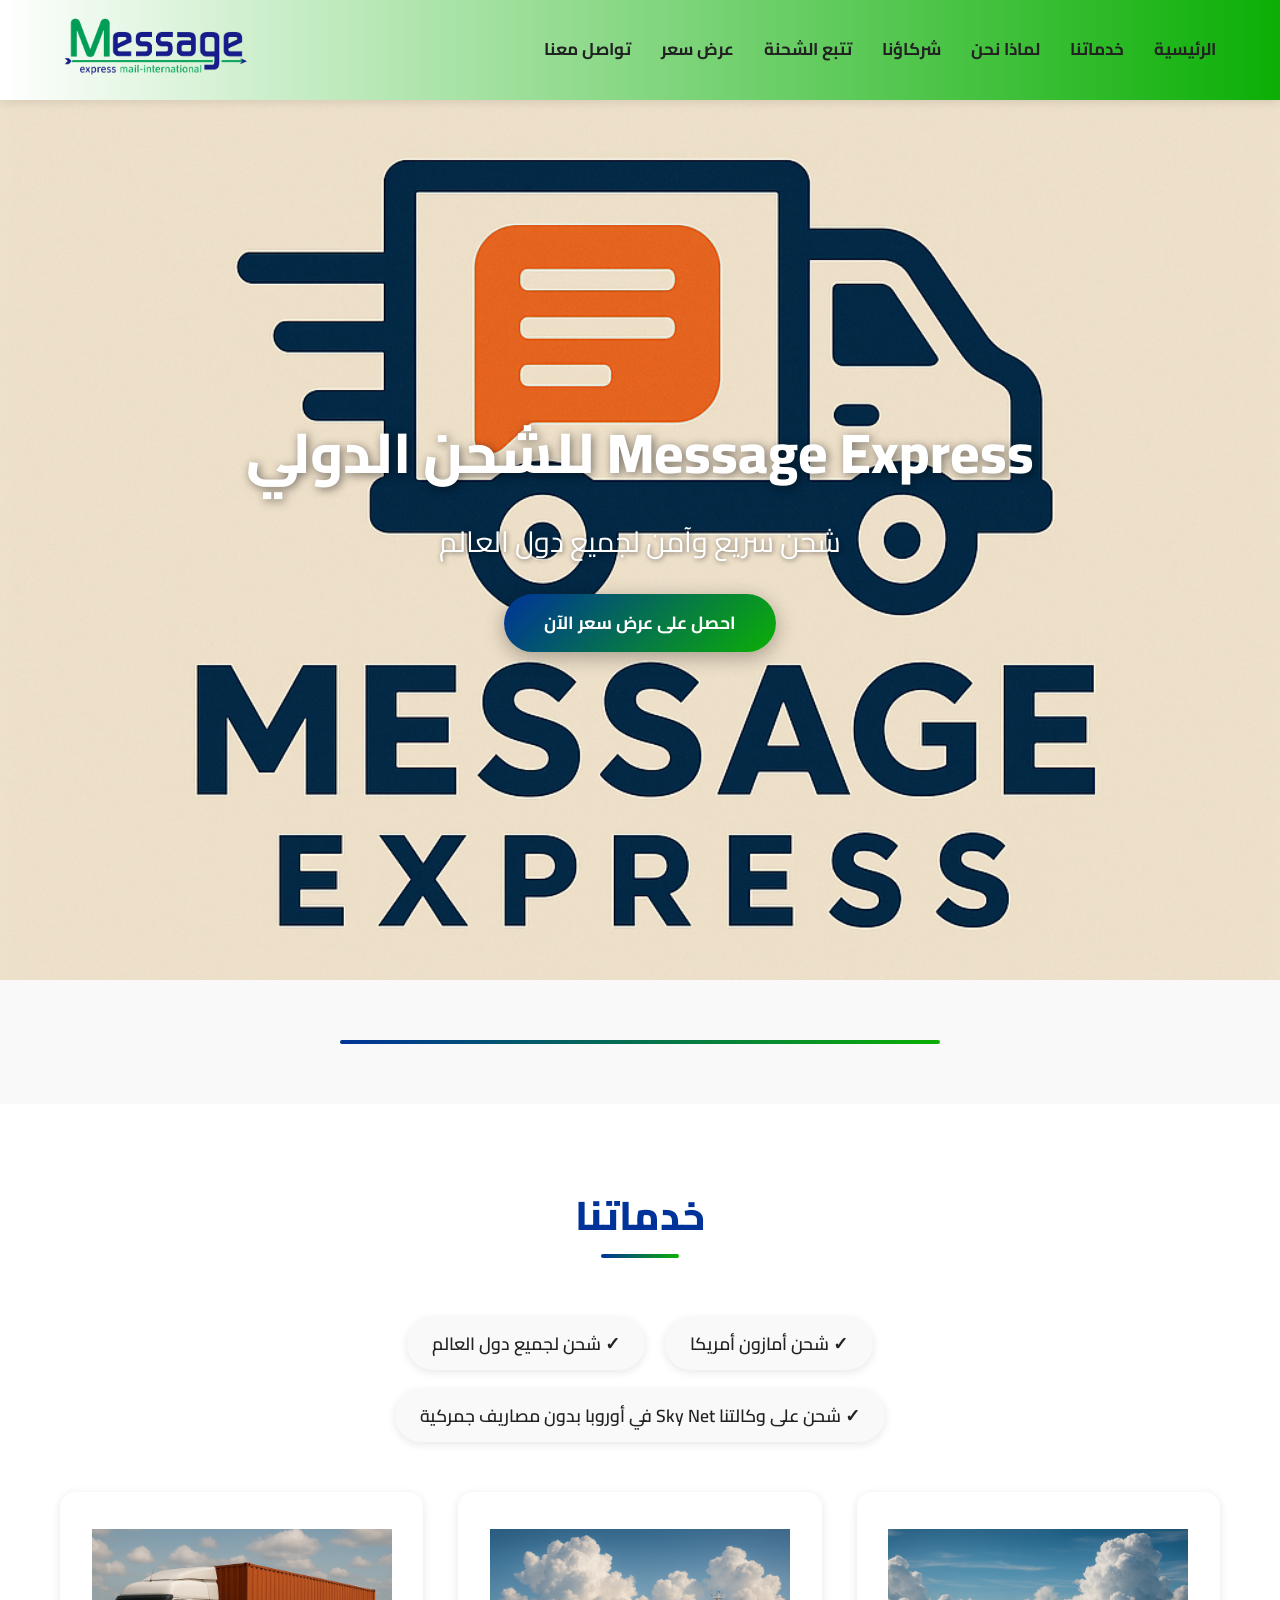
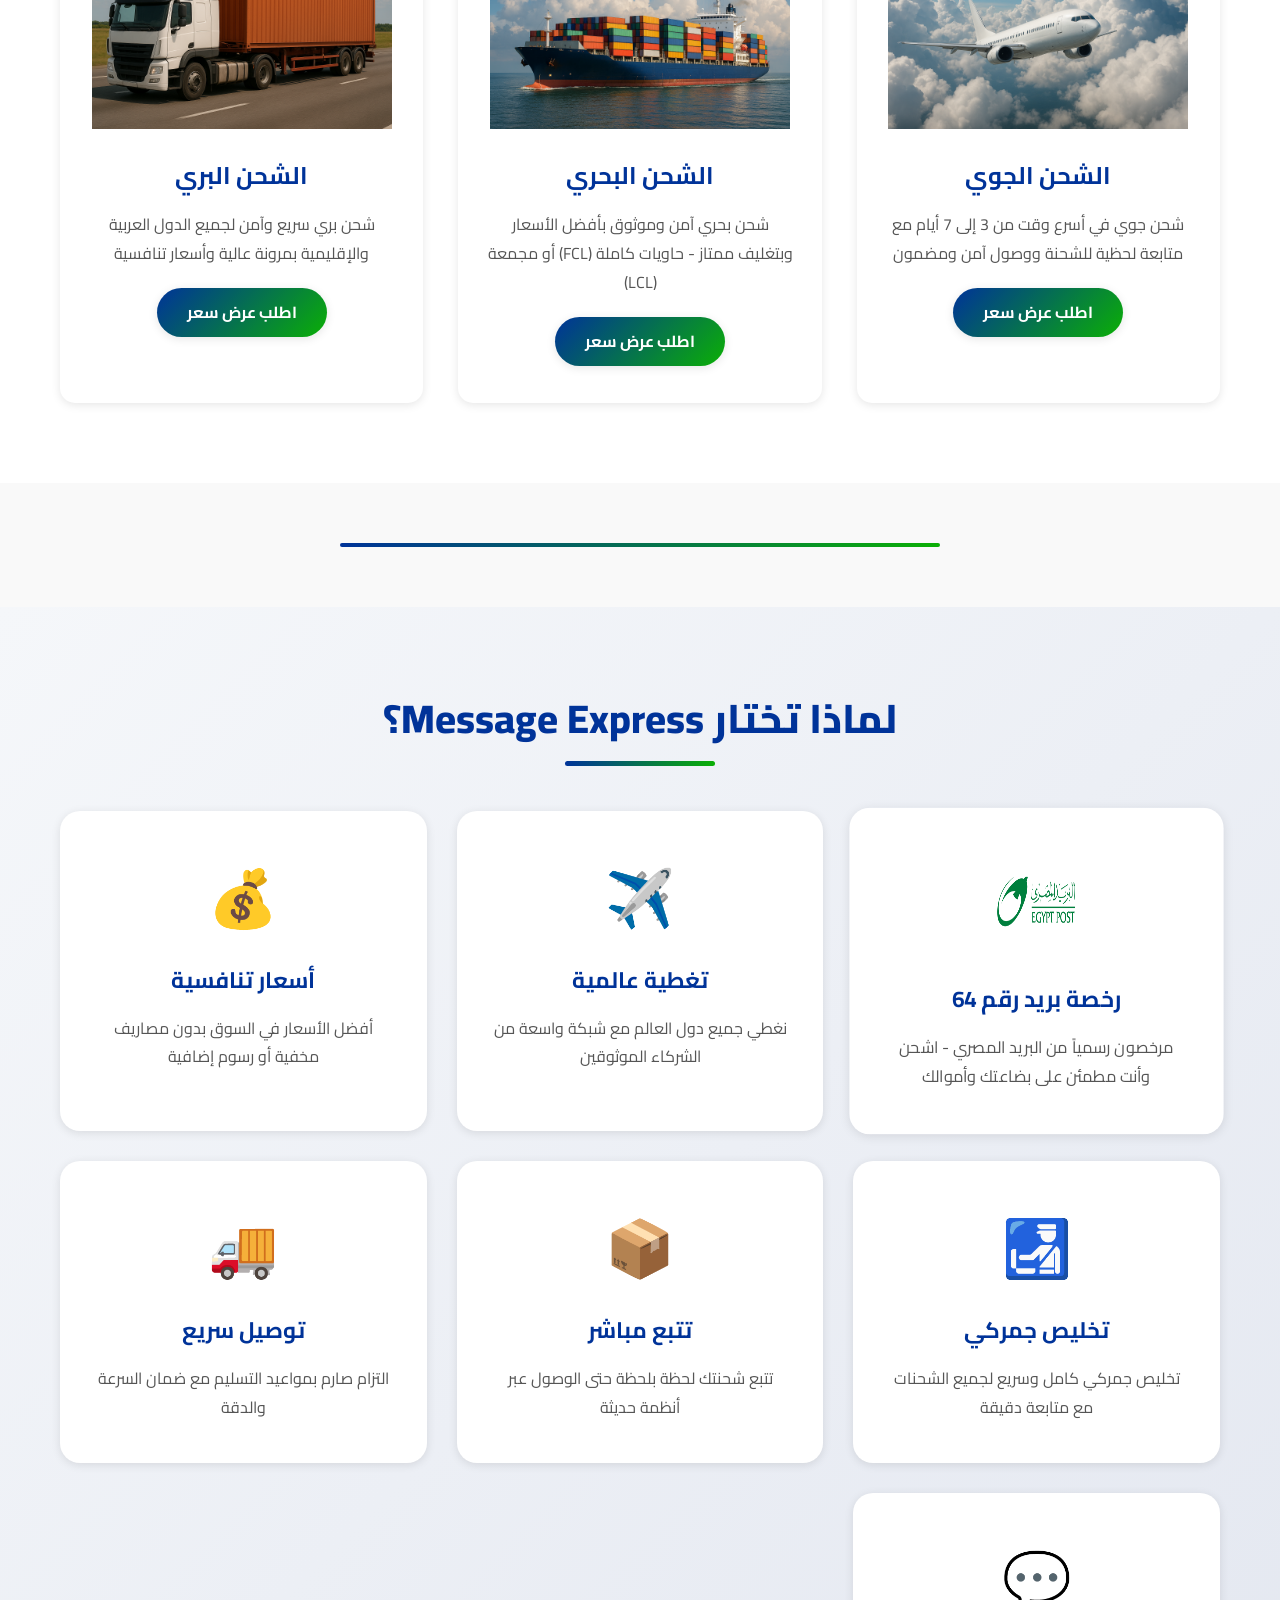
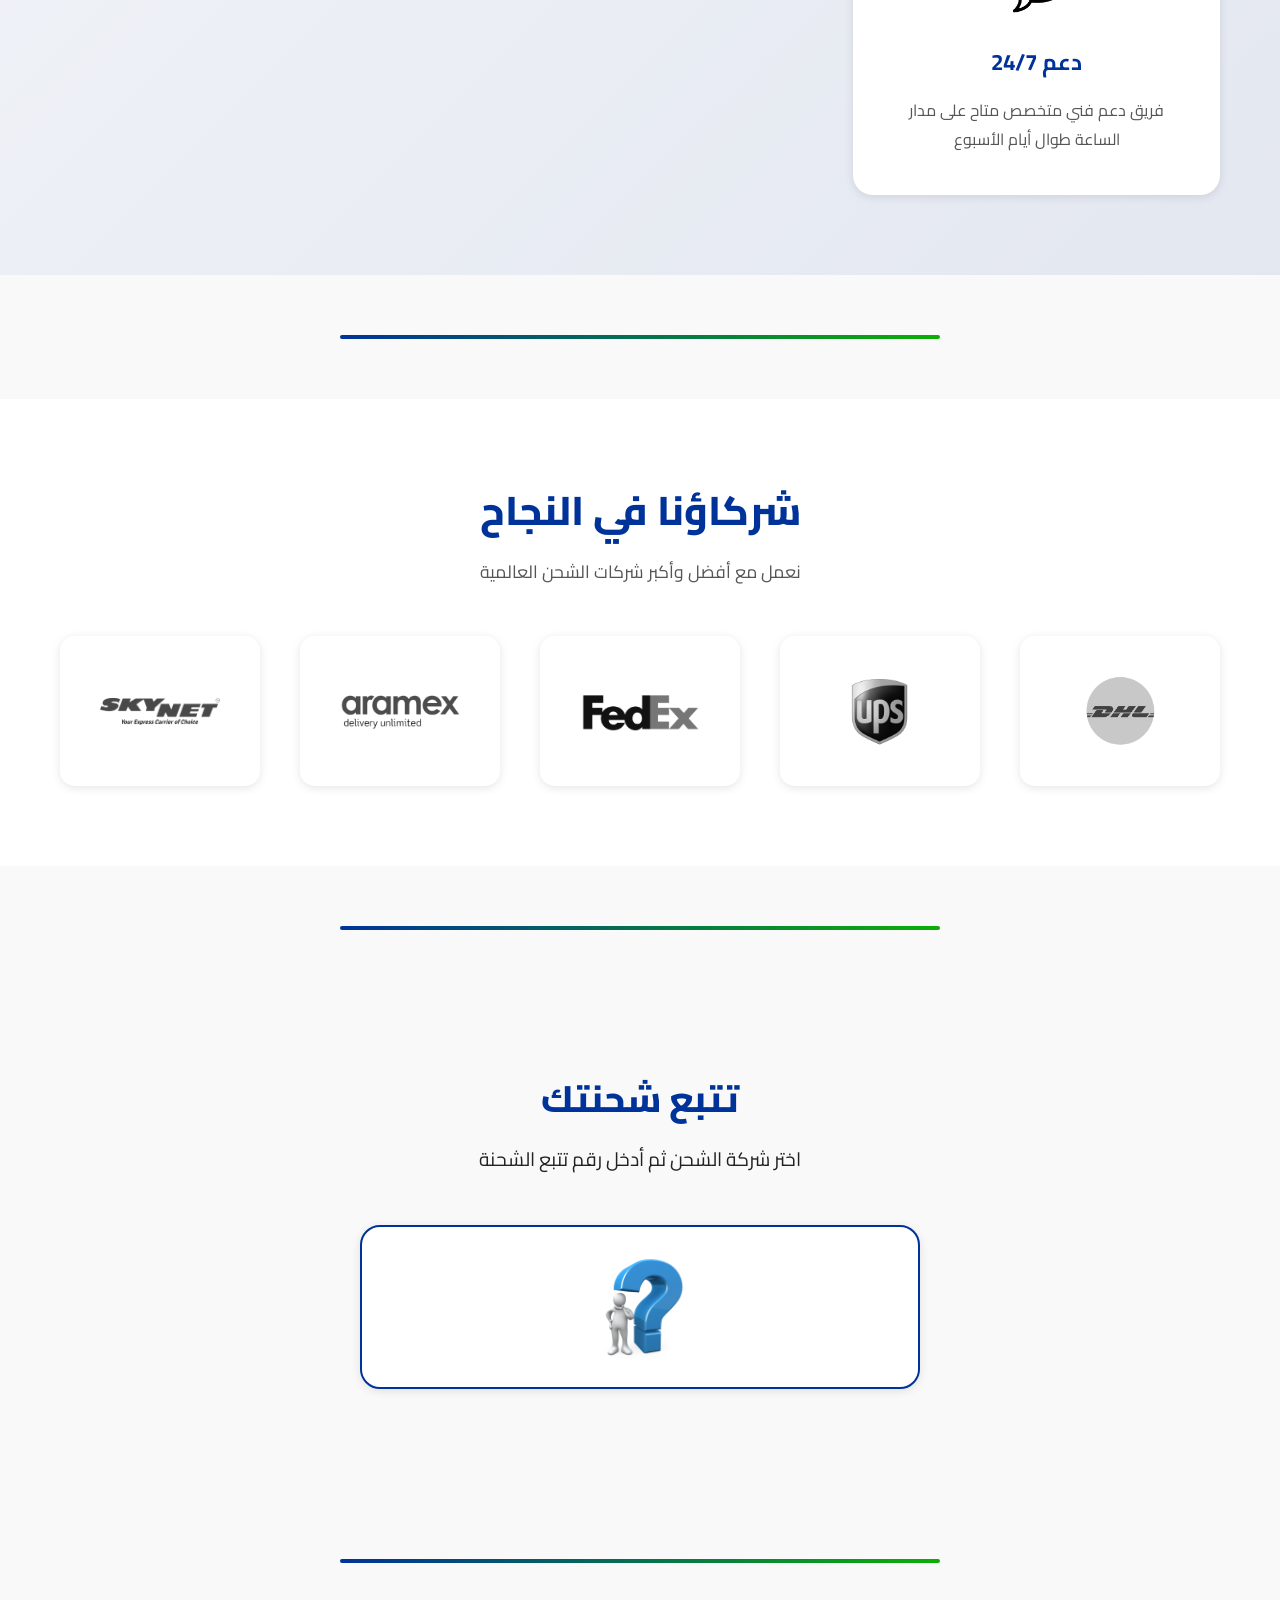
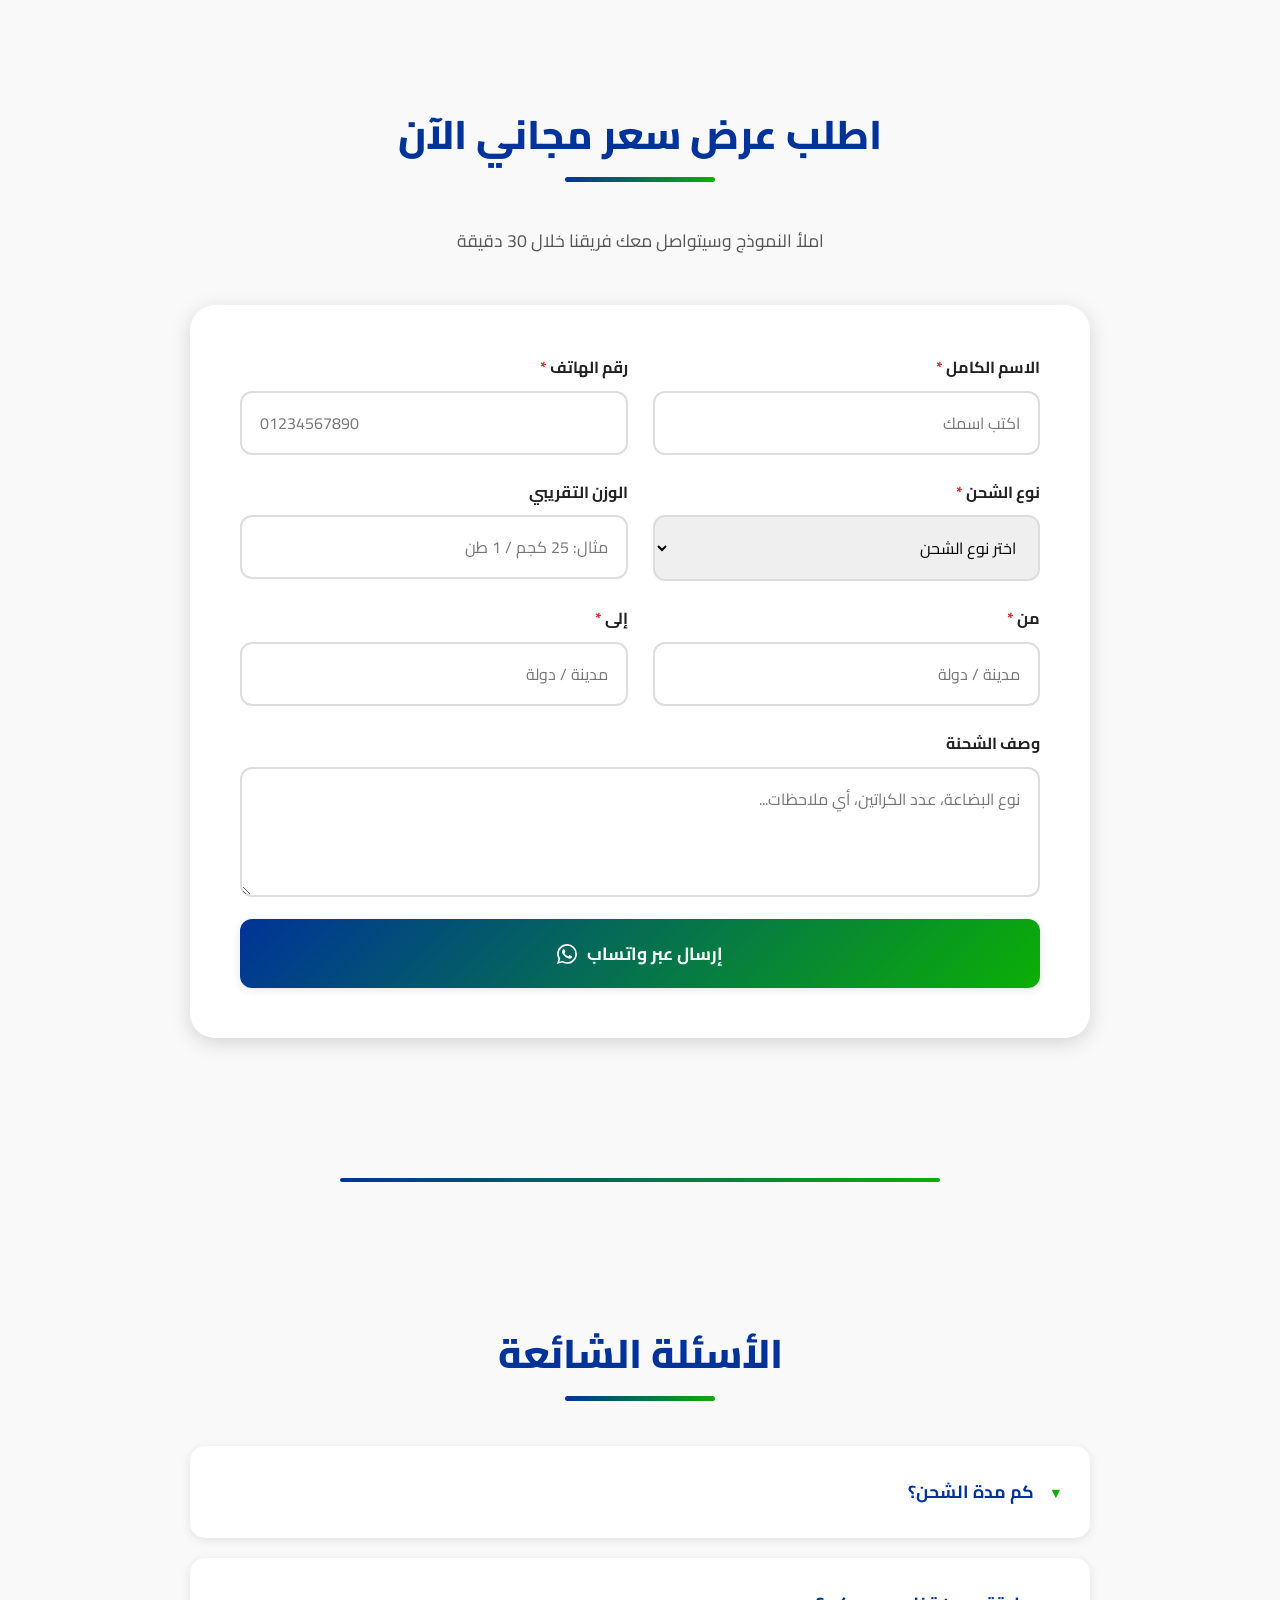
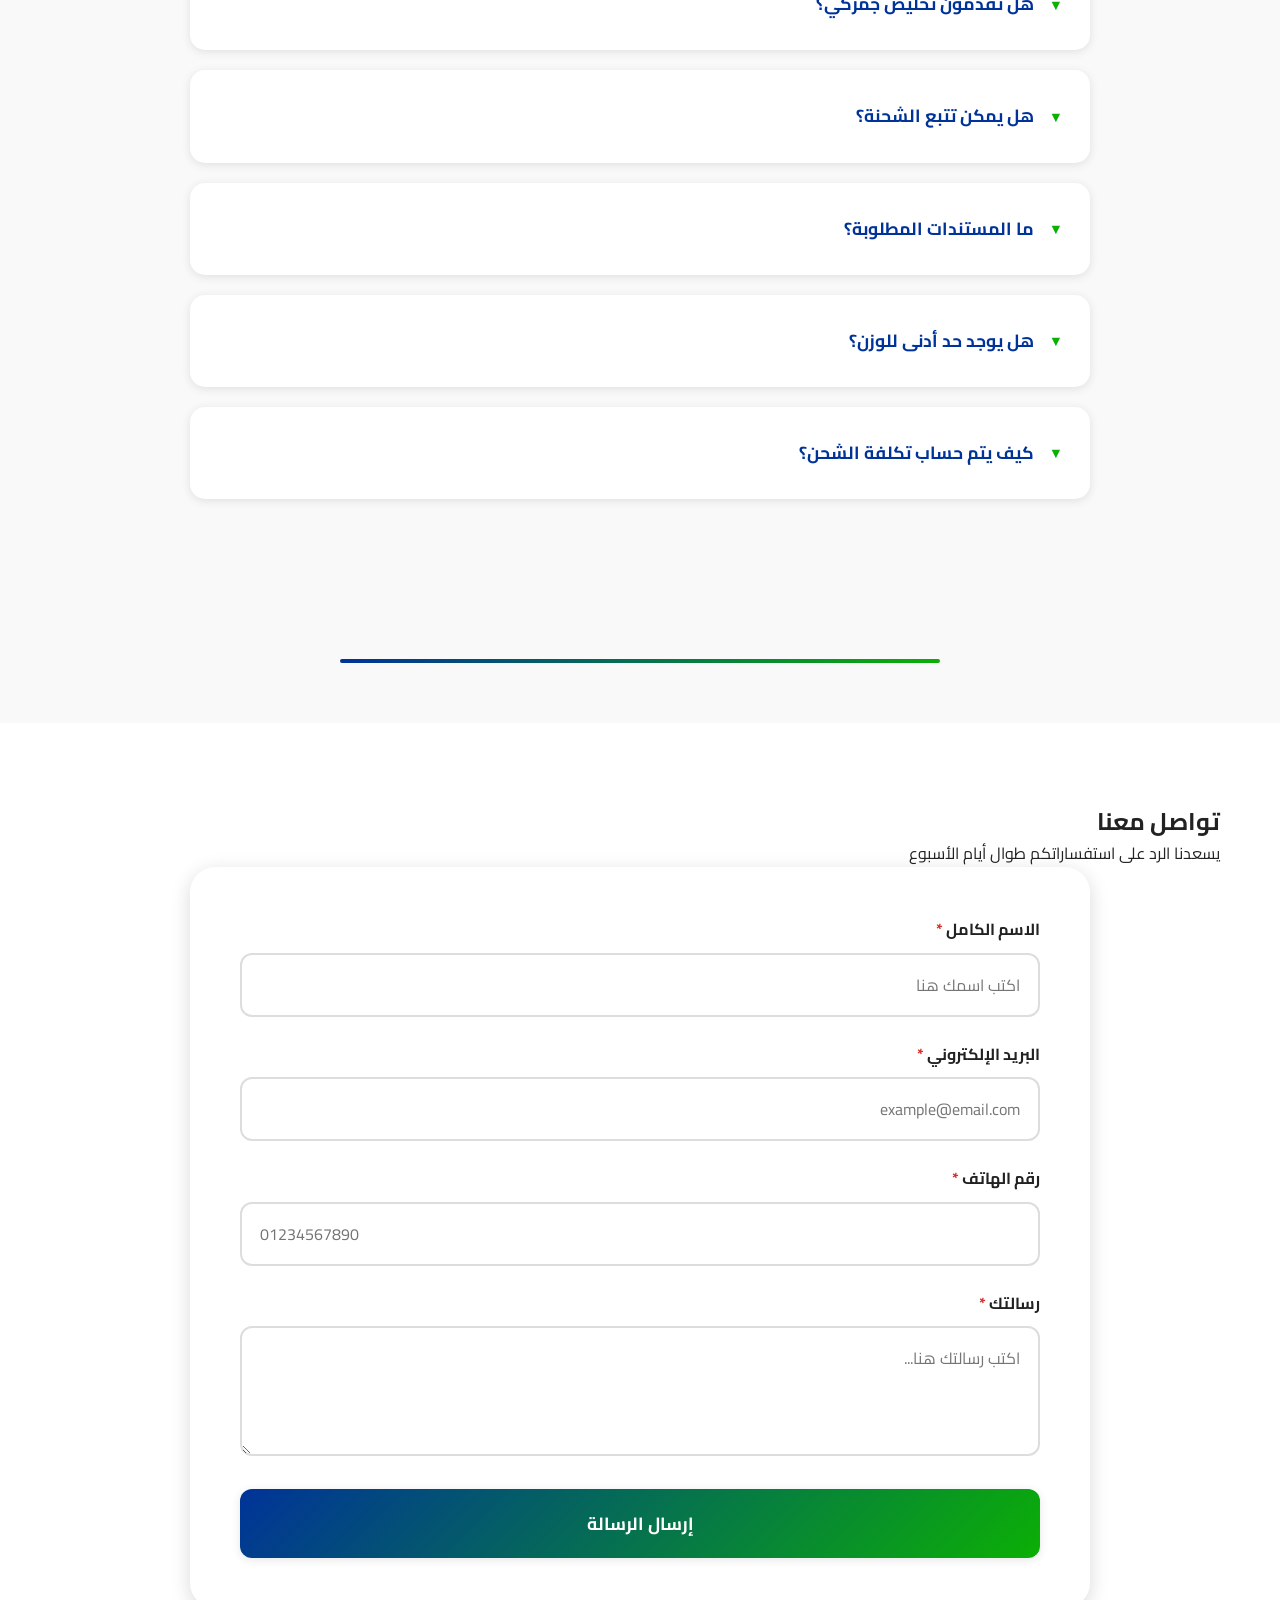
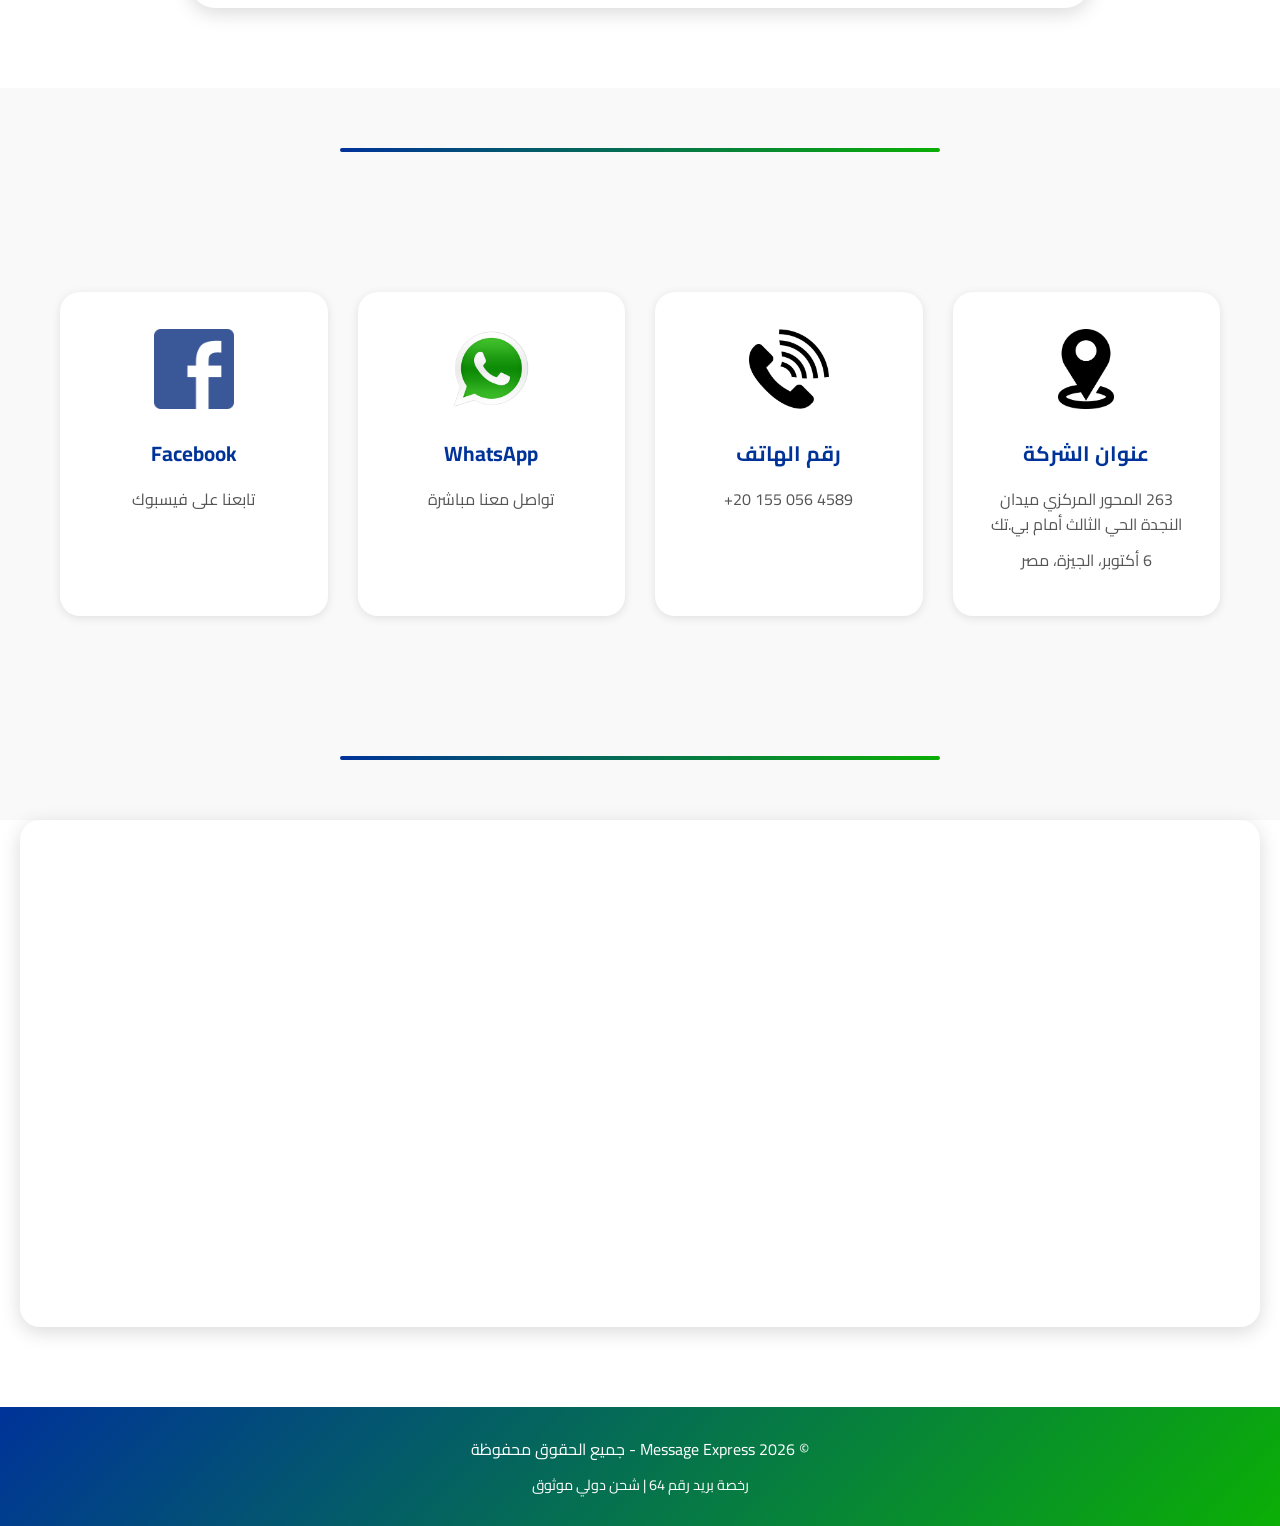
==== commit 0805d159: "Add files via upload" ====
--- a/index.html
+++ b/index.html
@@ -372,29 +372,29 @@
             <div class="options-list" id="options-list" role="listbox">
               <div
                 class="option"
-                onclick="selectCompany('DHL', 'images/dhl.png')"
+                onclick="selectCompany('DHL', 'images/DHL.png')"
                 role="option"
               >
-                <img src="images/dhl.png" alt="" width="120" height="90" /><span
+                <img src="images/DHL.png" alt="" width="120" height="90" /><span
                   >DHL</span
                 >
               </div>
               <div
                 class="option"
-                onclick="selectCompany('UPS', 'images/ups.png')"
+                onclick="selectCompany('UPS', 'images/UPS.png')"
                 role="option"
               >
-                <img src="images/ups.png" alt="" width="120" height="90" /><span
+                <img src="images/UPS.png" alt="" width="120" height="90" /><span
                   >UPS</span
                 >
               </div>
               <div
                 class="option"
-                onclick="selectCompany('FedEx', 'images/fedex.png')"
+                onclick="selectCompany('FedEx', 'images/FedEx.png')"
                 role="option"
               >
                 <img
-                  src="images/fedex.png"
+                  src="images/FedEx.png"
                   alt=""
                   width="120"
                   height="90"
@@ -414,11 +414,11 @@
               </div>
               <div
                 class="option"
-                onclick="selectCompany('SkyNet', 'images/skynet.png')"
+                onclick="selectCompany('SkyNet', 'images/SkyNet.png')"
                 role="option"
               >
                 <img
-                  src="images/skynet.png"
+                  src="images/SkyNet.png"
                   alt=""
                   width="120"
                   height="90"
@@ -726,7 +726,7 @@
             >
               <div class="icon">
                 <img
-                  src="images/location.png"
+                  src="images/Location.png"
                   alt=""
                   width="100"
                   height="100"
@@ -745,7 +745,7 @@
             >
               <div class="icon">
                 <img
-                  src="images/phone.png"
+                  src="images/Phone.png"
                   alt=""
                   width="100"
                   height="100"
@@ -765,7 +765,7 @@
             >
               <div class="icon">
                 <img
-                  src="images/whatsapp.png"
+                  src="images/WhatsApp.png"
                   alt=""
                   width="100"
                   height="100"
@@ -785,7 +785,7 @@
             >
               <div class="icon">
                 <img
-                  src="images/facebook.png"
+                  src="images/FaceBook.png"
                   alt=""
                   width="100"
                   height="100"
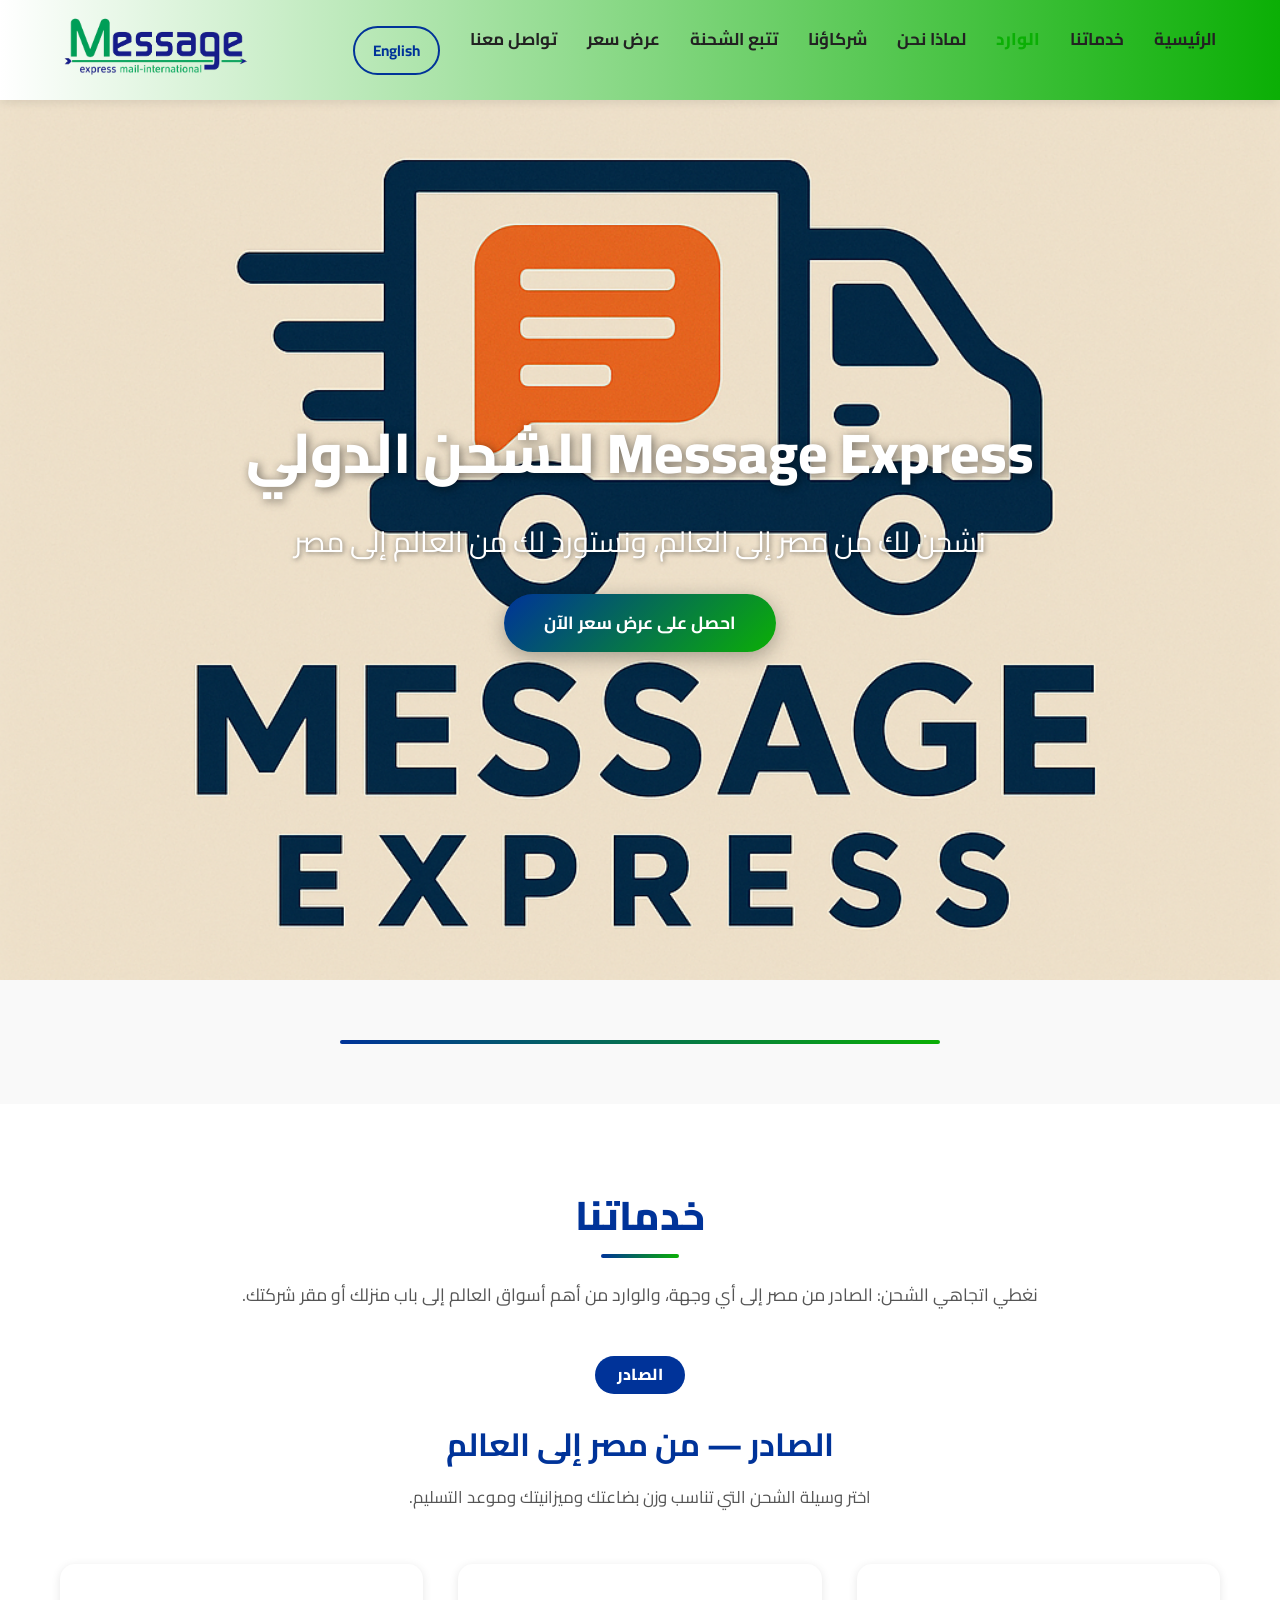
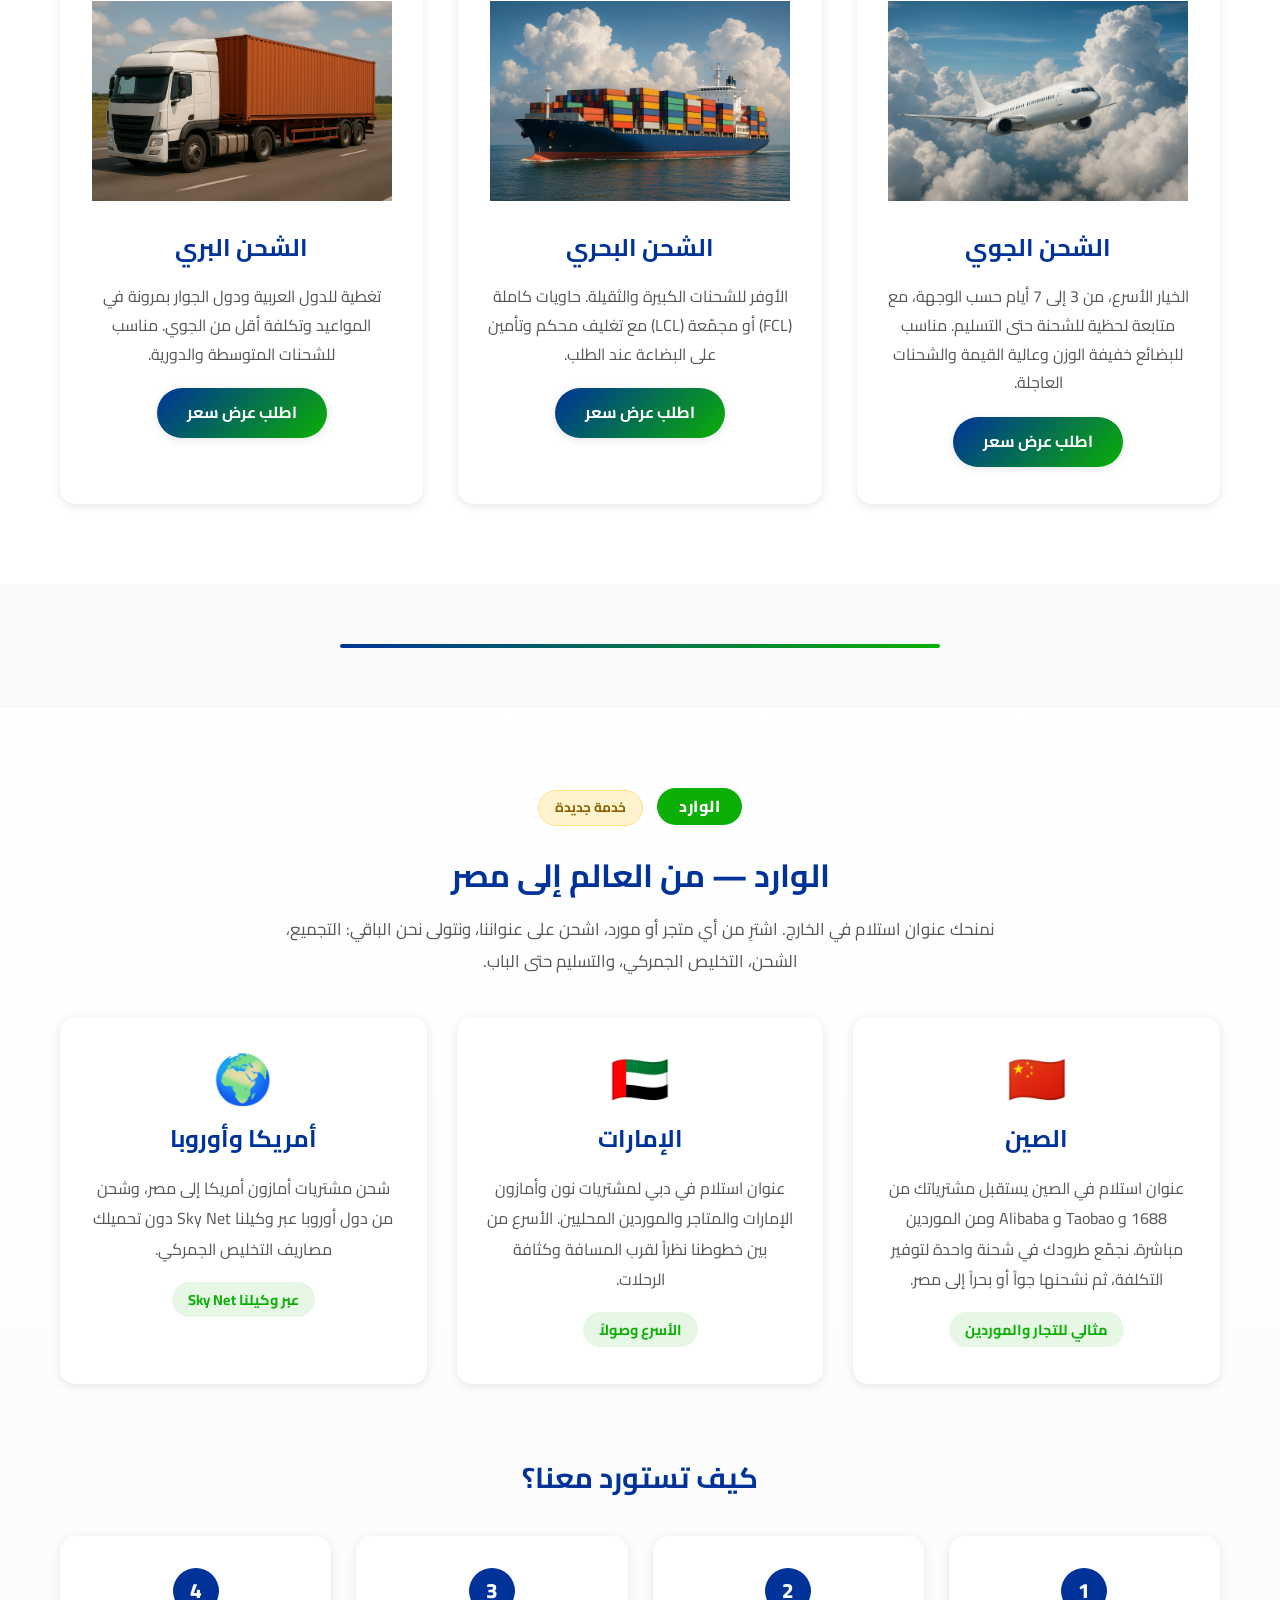
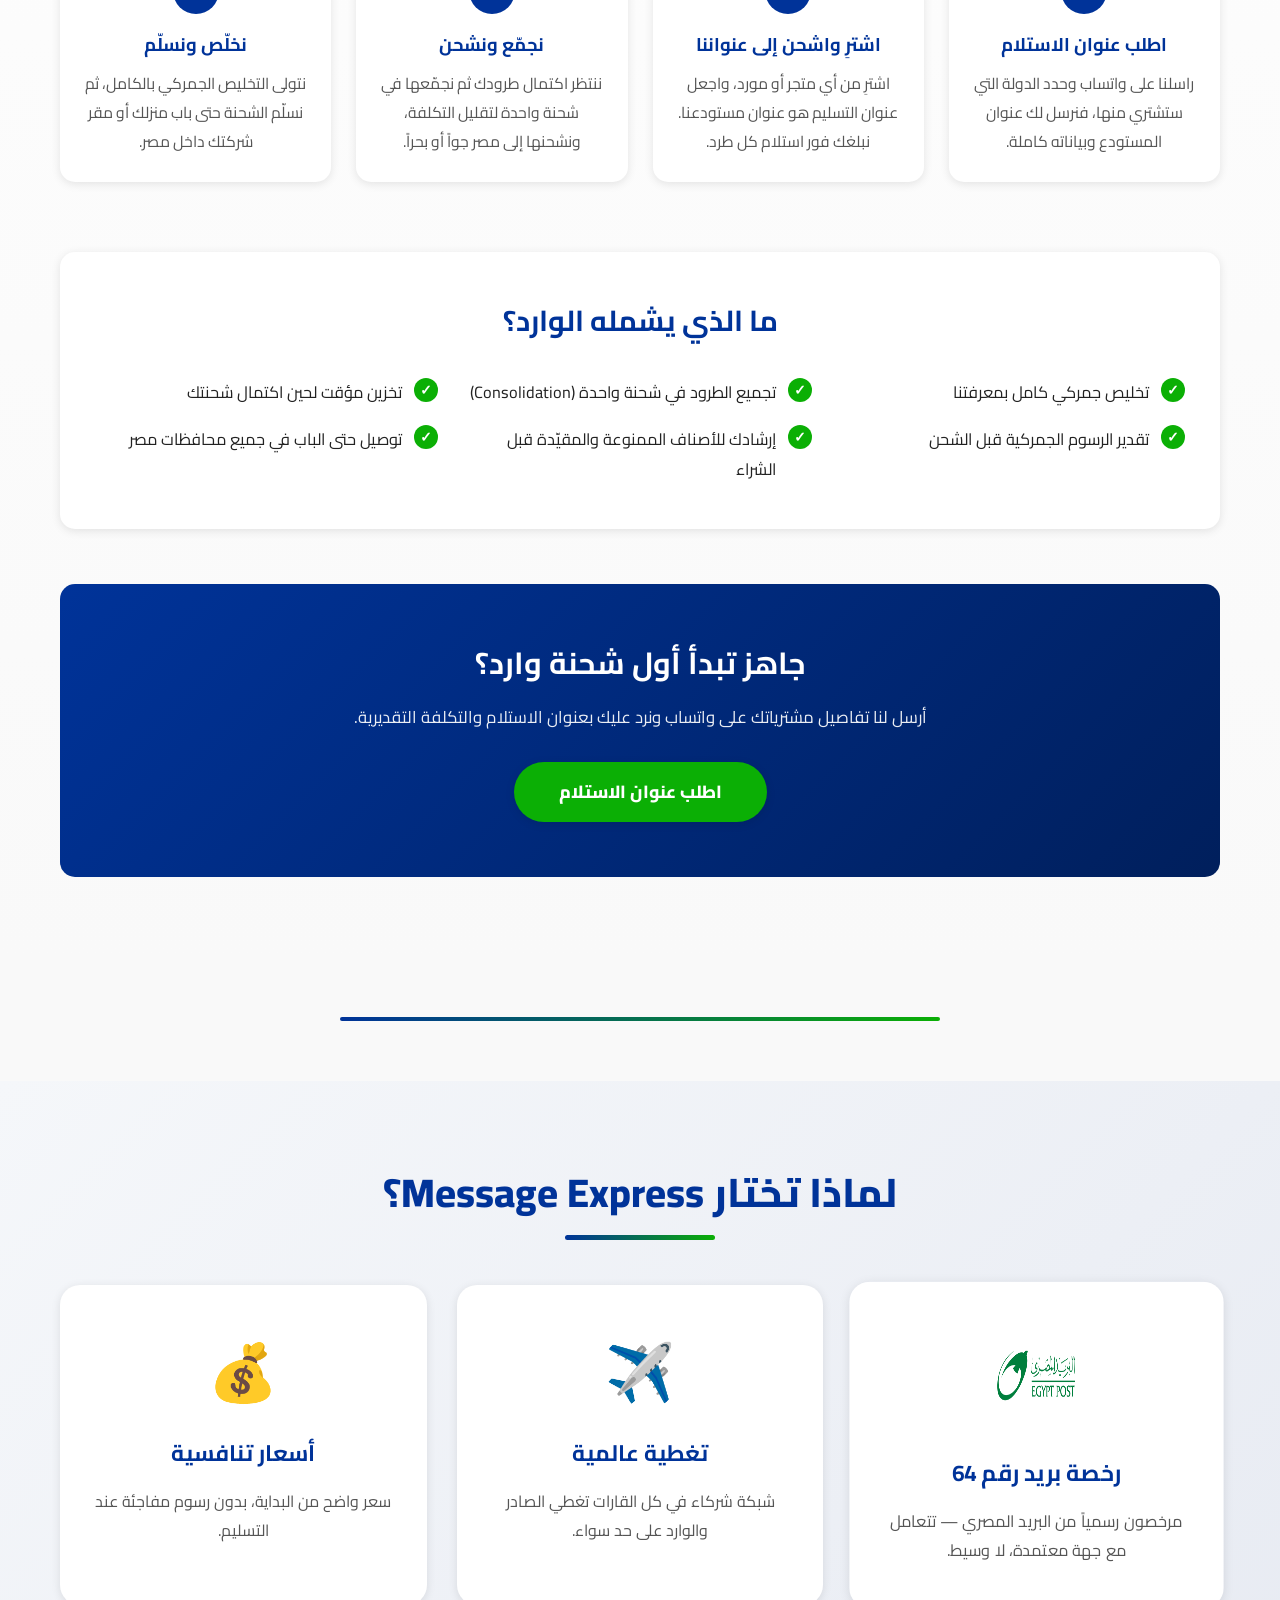
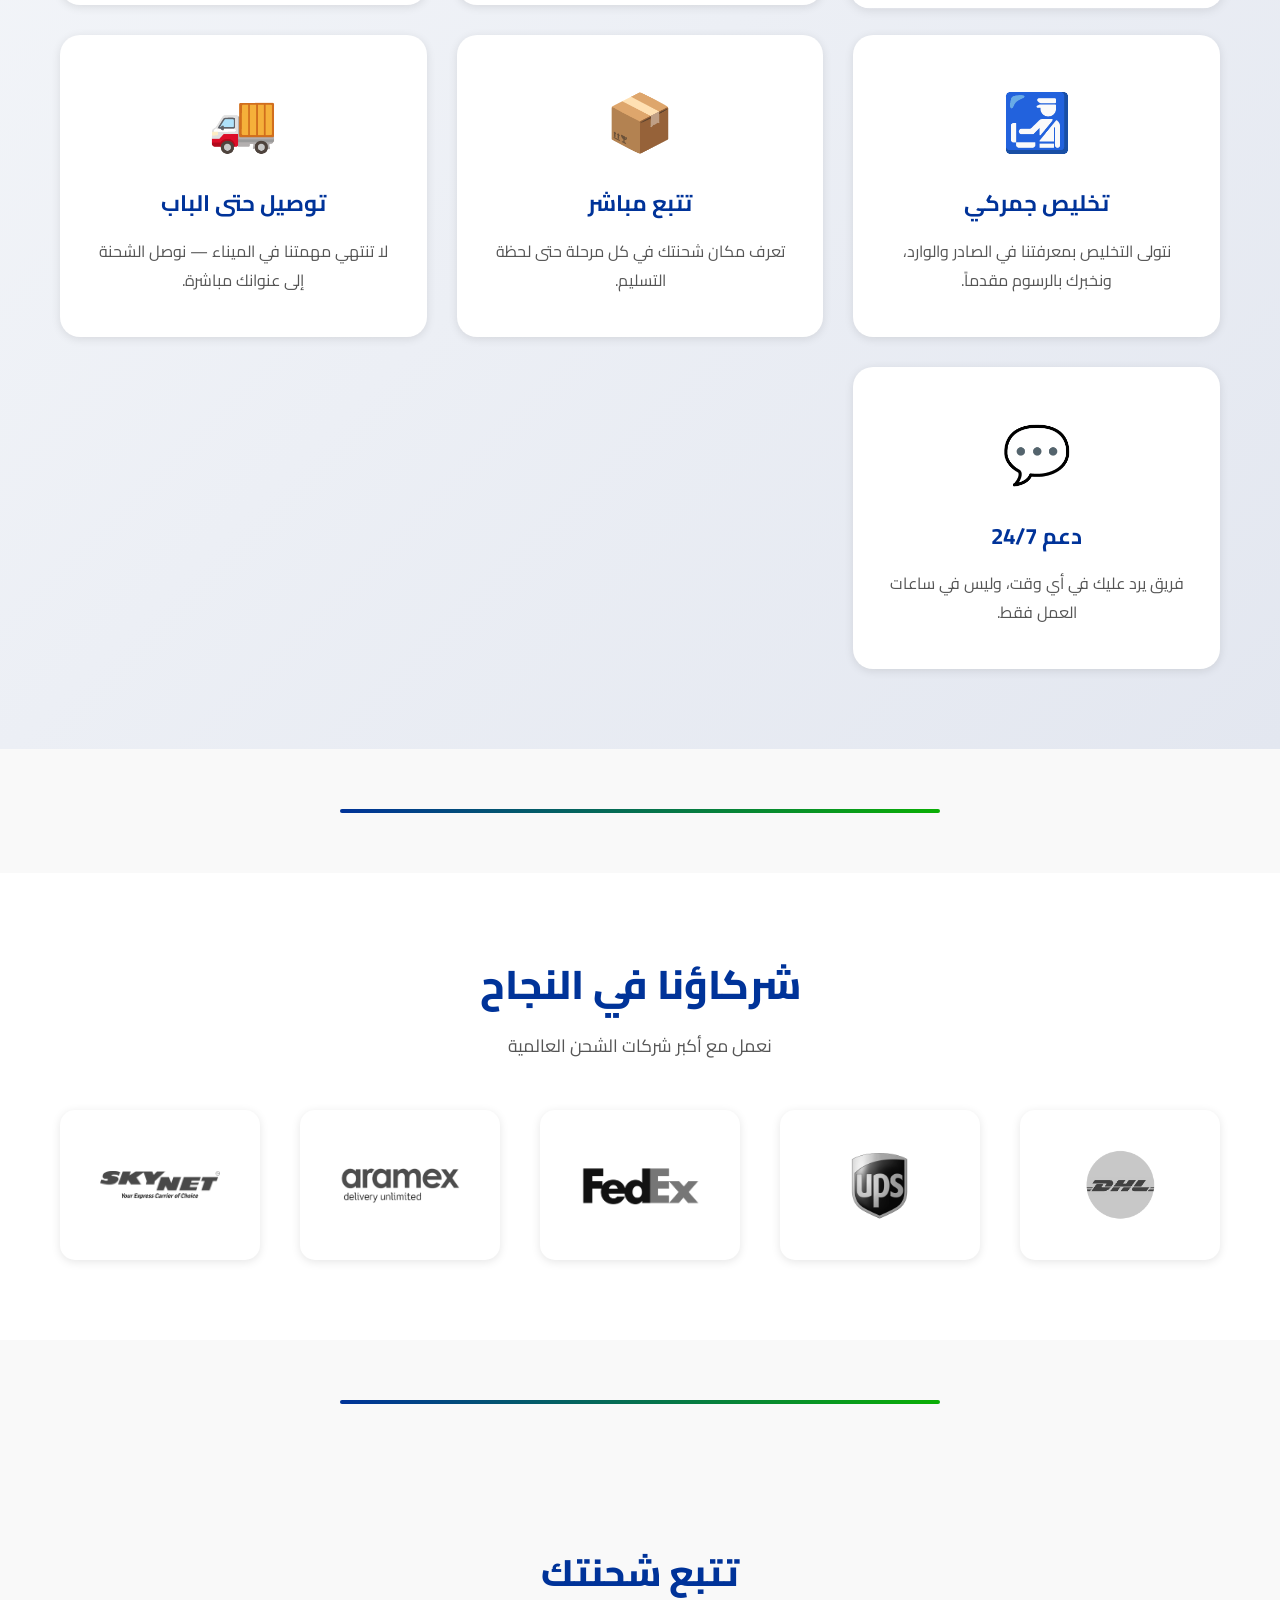
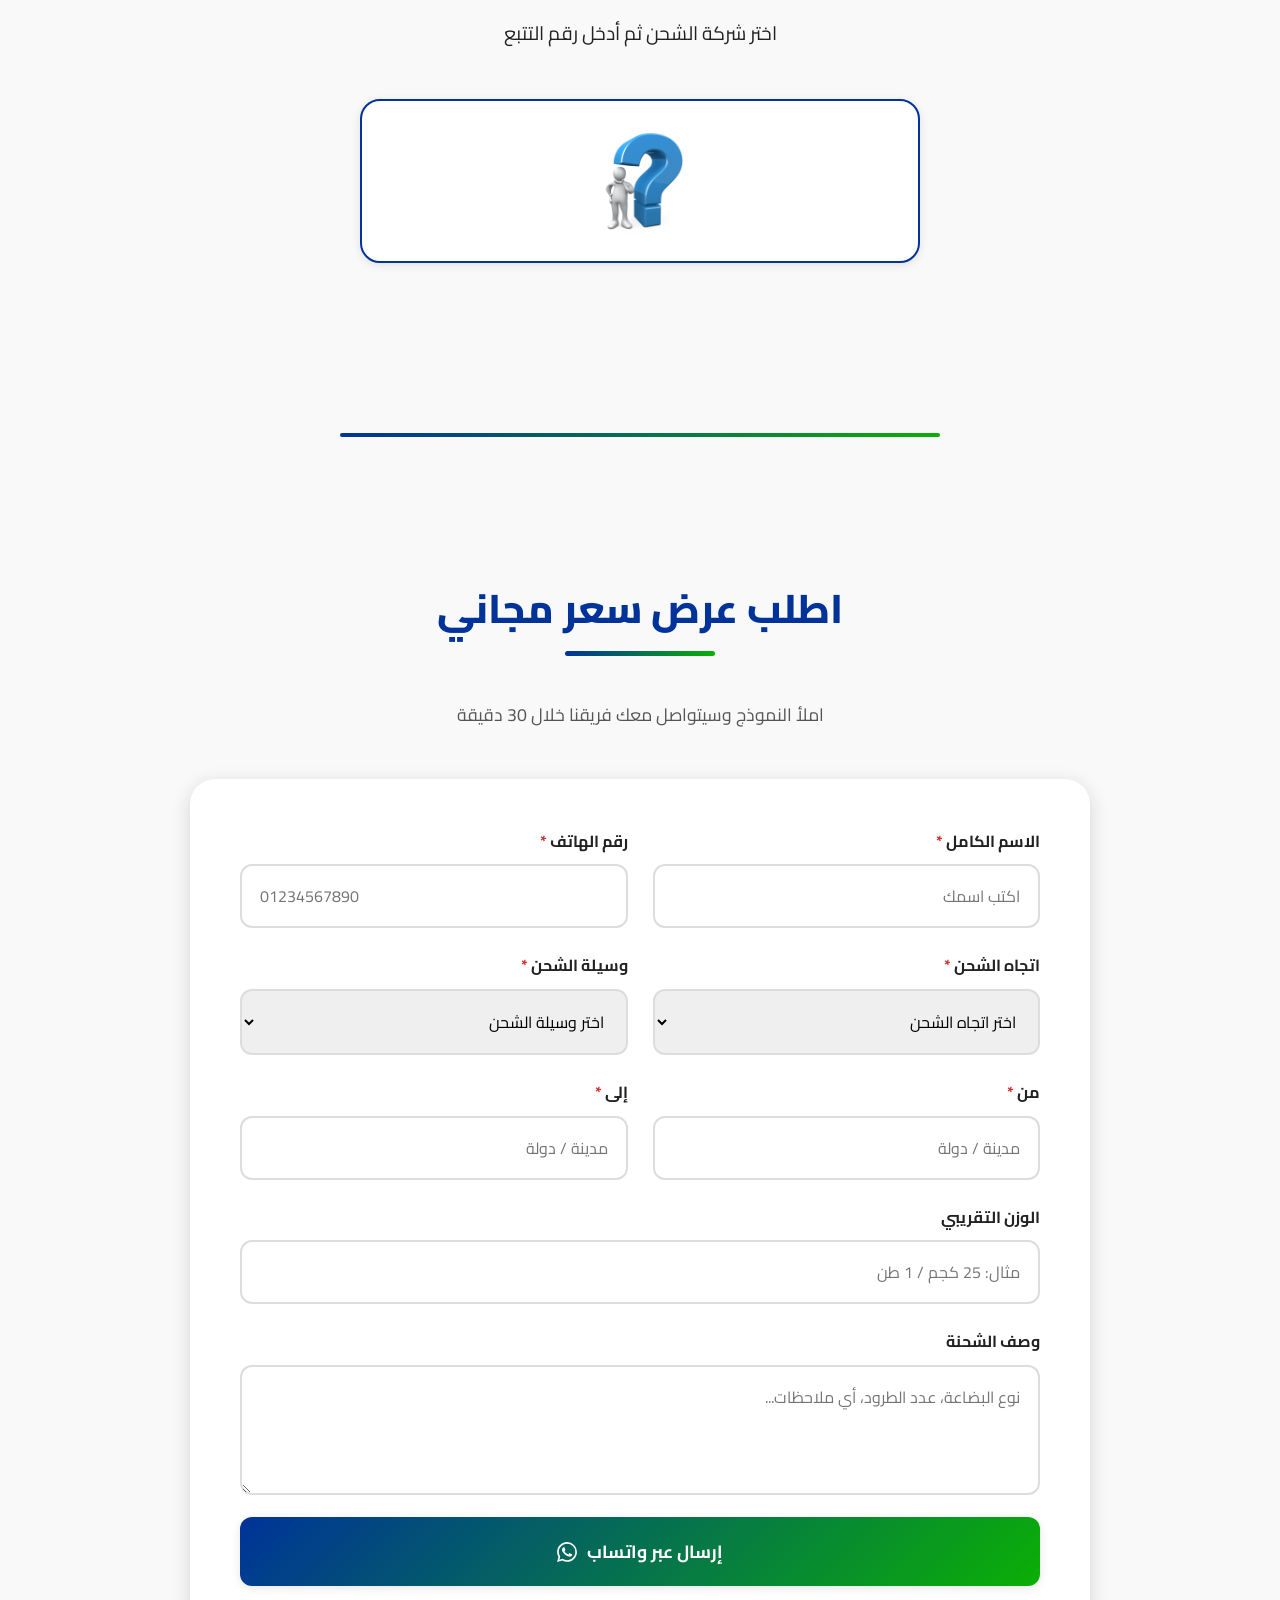
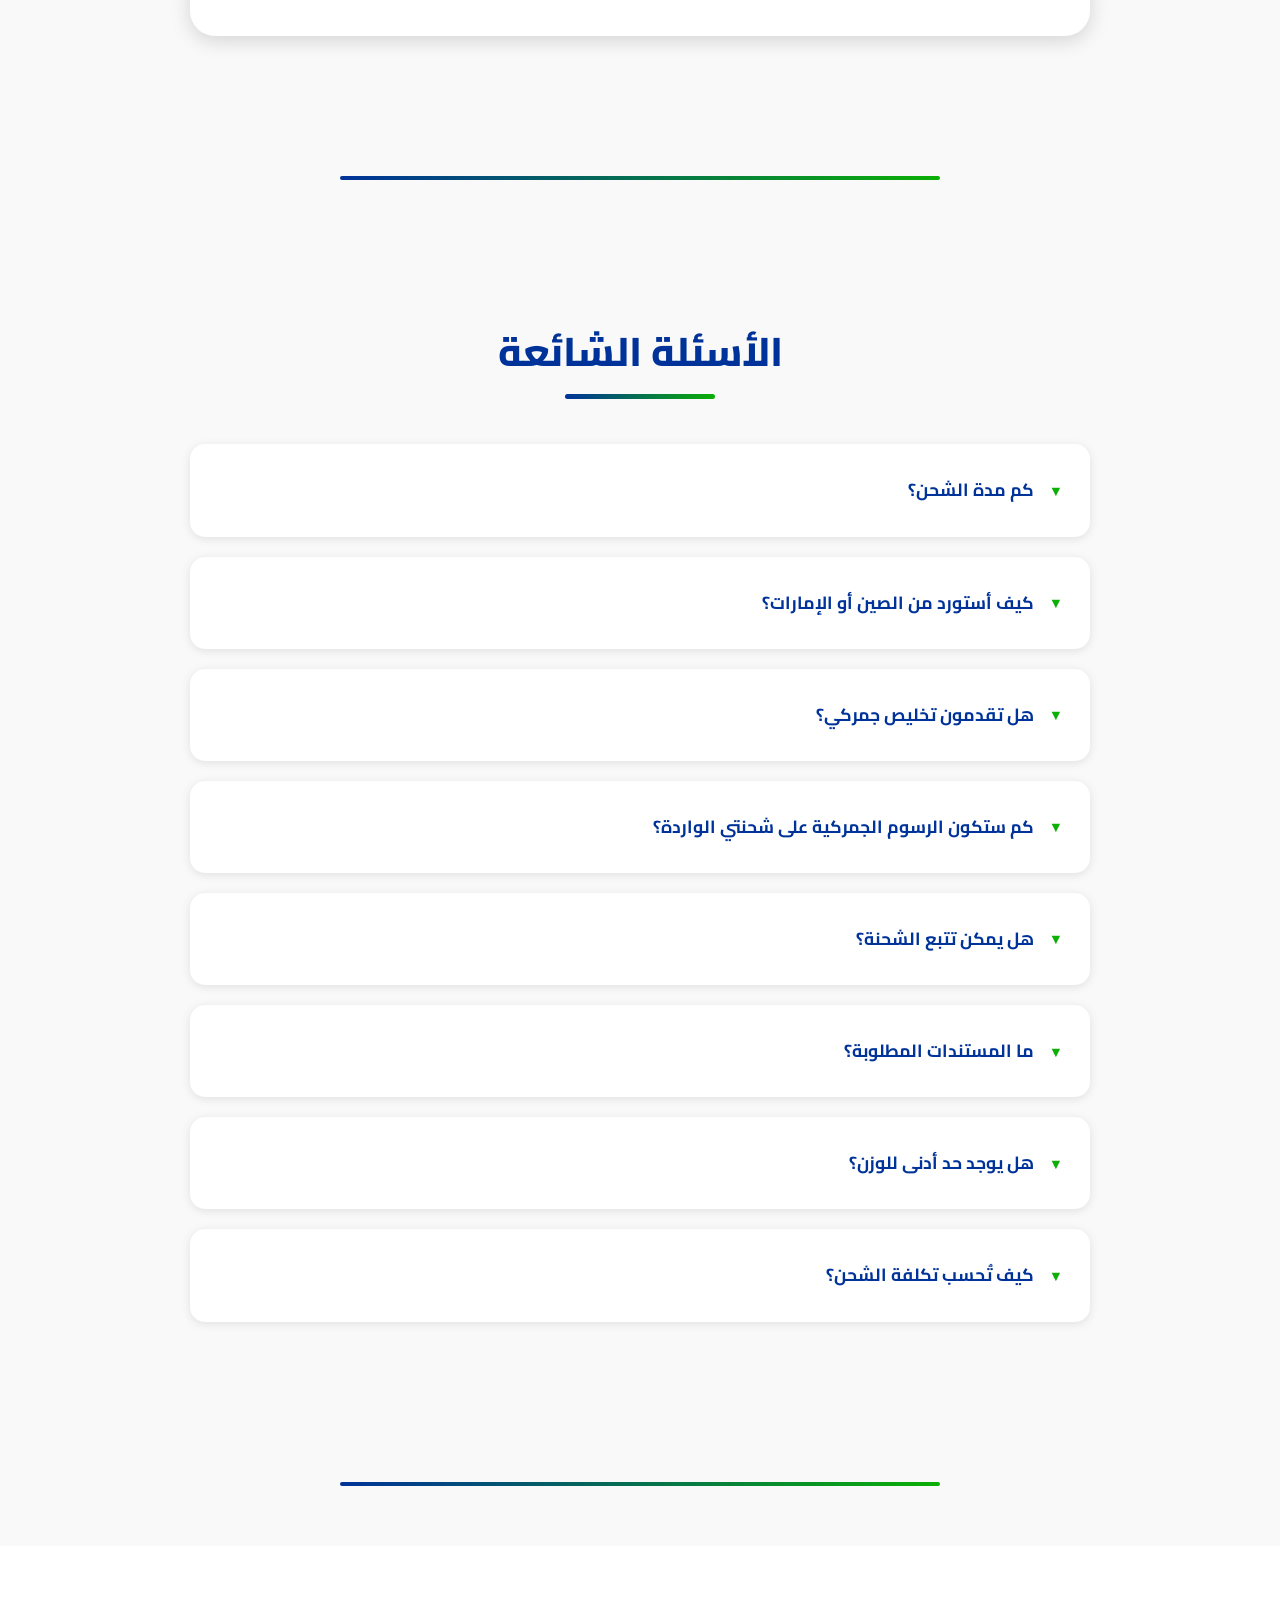
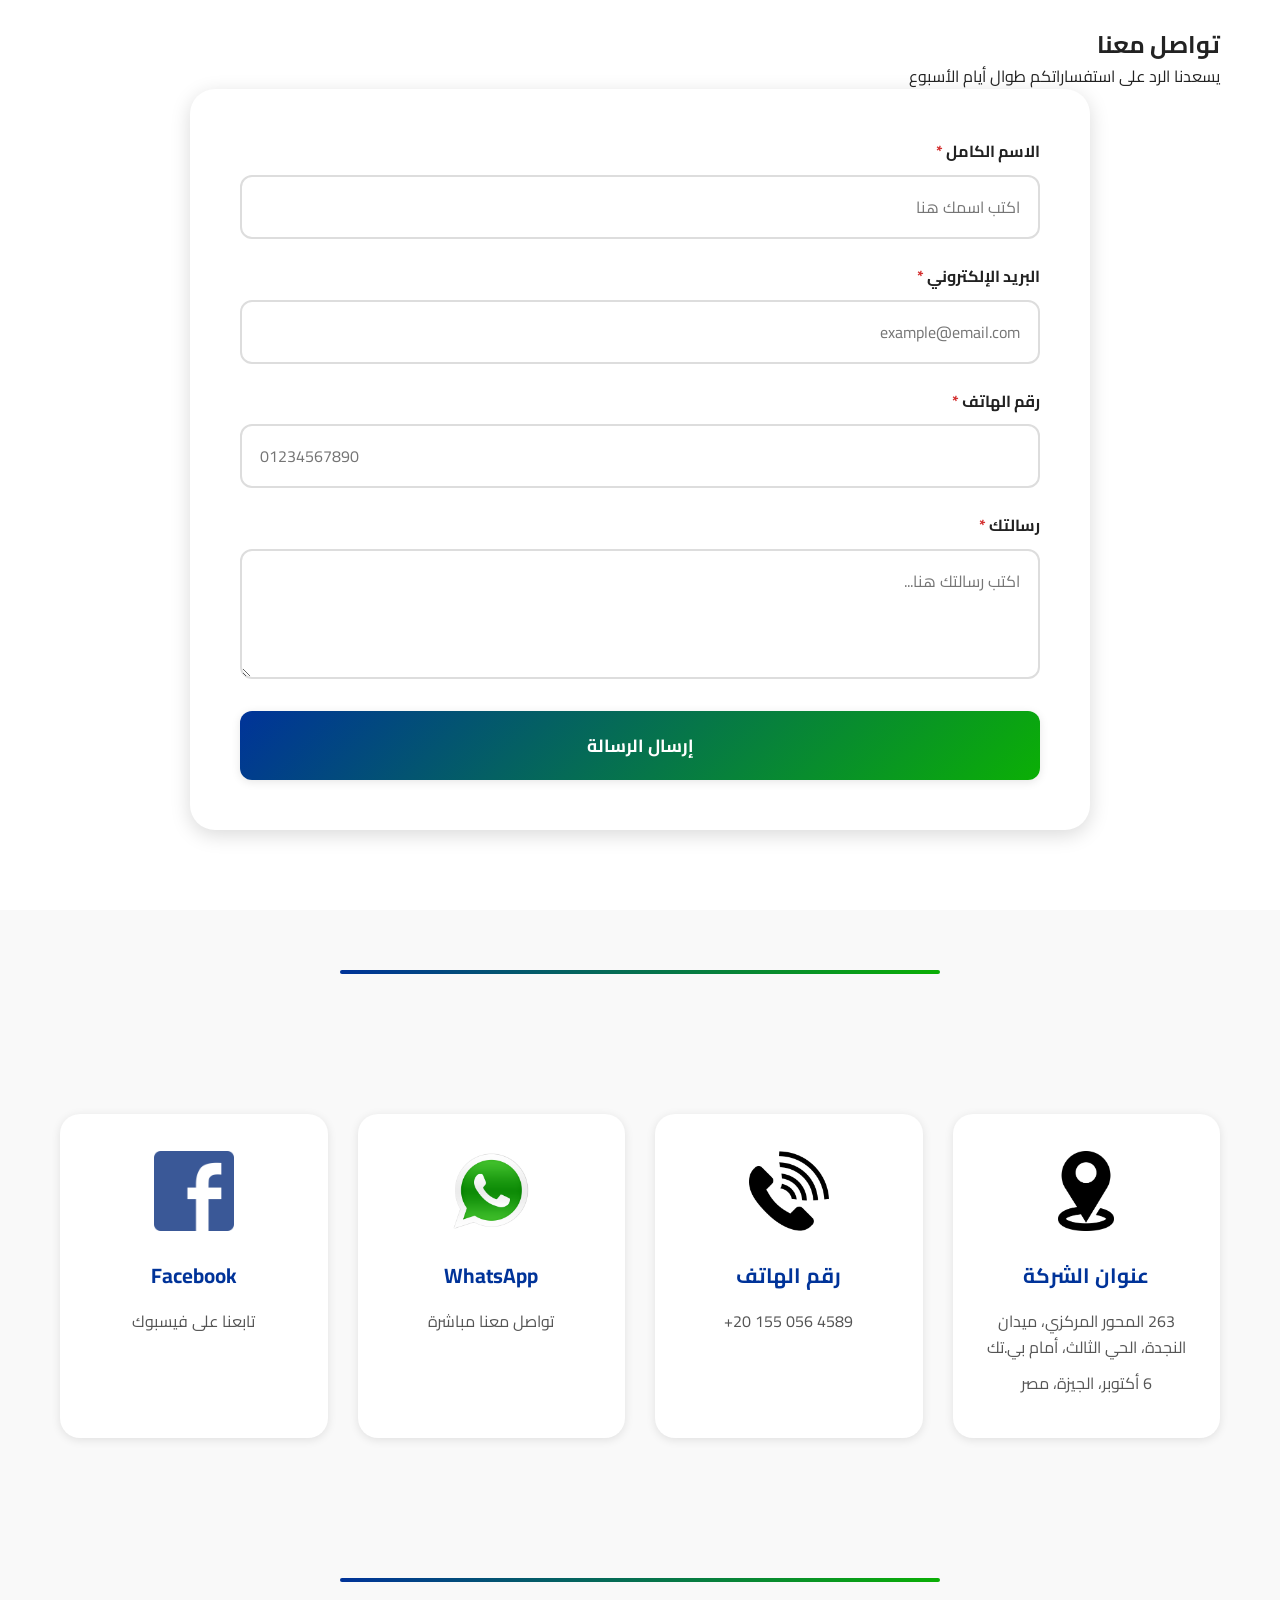
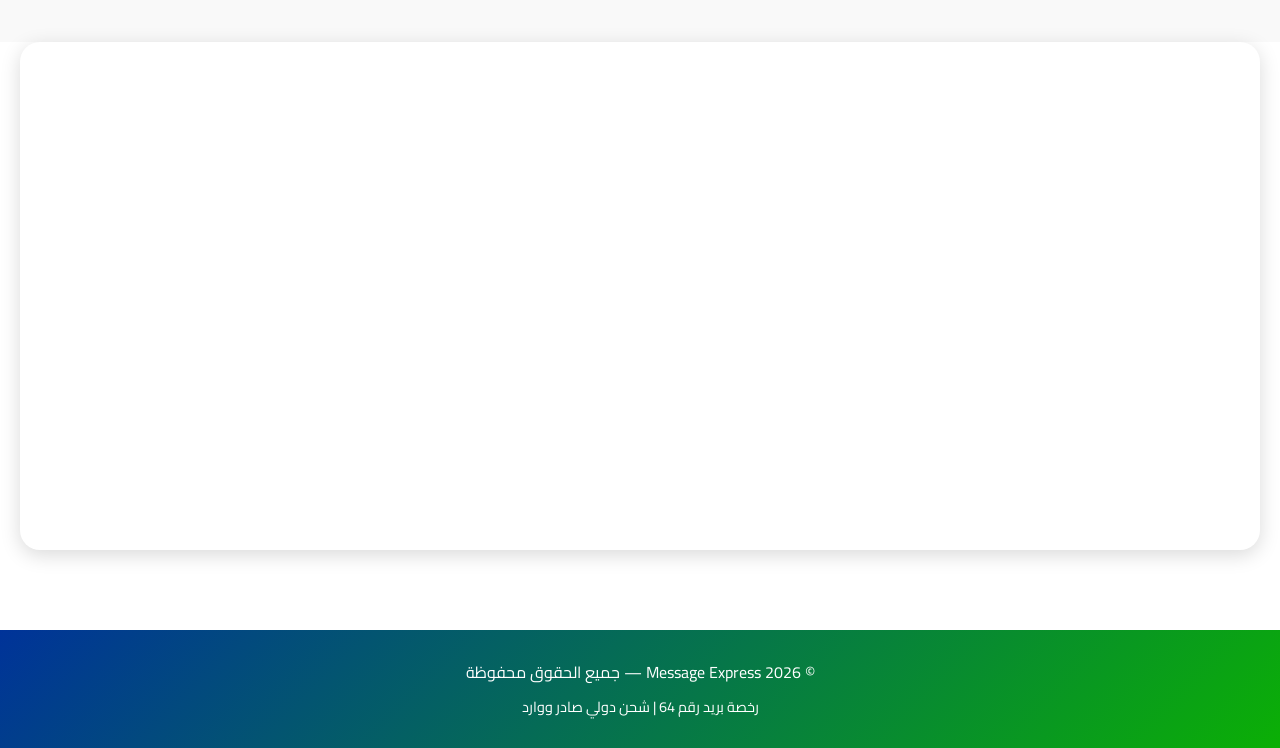
==== commit 9c7e57c5: "Add files via upload" ====
--- a/index.html
+++ b/index.html
@@ -5,27 +5,33 @@
     <meta name="viewport" content="width=device-width, initial-scale=1.0" />
     <meta
       name="description"
-      content="شركة Message Express للشحن الدولي - شحن سريع وآمن جوي وبحري وبري لجميع دول العالم مع تخليص جمركي. رخصة بريد رقم 64"
+      data-i18n-content="meta.description"
+      content="Message Express للشحن الدولي. شحن صادر جوي وبحري وبري من مصر إلى العالم، واستيراد وارد من الصين والإمارات وأمريكا وأوروبا مع تخليص جمركي وتوصيل حتى الباب. رخصة بريد رقم 64."
     />
     <meta
       name="keywords"
-      content="شحن, توصيل, DHL, UPS, FedEx, Aramex, SkyNet, شحن دولي, تخليص جمركي, شحن جوي, شحن بحري, شحن بري, رخصة بريد 64"
+      content="شحن, شحن دولي, استيراد, وارد, صادر, استيراد من الصين, استيراد من الإمارات, شحن أمازون أمريكا, تخليص جمركي, شحن جوي, شحن بحري, شحن بري, DHL, UPS, FedEx, Aramex, SkyNet, رخصة بريد 64"
     />
     <meta name="robots" content="index, follow" />
     <meta name="author" content="Message Express" />
     <link rel="canonical" href="https://www.messageexpress.com" />
 
     <!-- Open Graph Tags -->
-    <meta property="og:title" content="Message Express - شحن دولي سريع وآمن" />
+    <meta
+      property="og:title"
+      data-i18n-content="meta.ogTitle"
+      content="Message Express — شحن دولي صادر ووارد"
+    />
     <meta
       property="og:description"
-      content="شركة Message Express للشحن الدولي - شحن سريع وآمن لجميع دول العالم"
+      data-i18n-content="meta.ogDescription"
+      content="شحن من مصر إلى العالم، واستيراد من الصين والإمارات وأمريكا وأوروبا مع تخليص جمركي وتوصيل حتى الباب."
     />
     <meta property="og:type" content="website" />
     <meta property="og:url" content="https://www.messageexpress.com" />
     <meta property="og:image" content="images/logo.png" />
 
-    <title>Message Express - شحن دولي سريع وآمن | رخصة بريد 64</title>
+    <title>Message Express — شحن دولي صادر ووارد | رخصة بريد 64</title>
 
     <!-- Preload Critical Resources -->
     <link rel="preconnect" href="https://fonts.googleapis.com" />
@@ -45,21 +51,25 @@
   </head>
   <body>
     <!-- Skip to main content for accessibility -->
-    <a href="#main-content" class="skip-link">الانتقال إلى المحتوى الرئيسي</a>
+    <a href="#main-content" class="skip-link" data-i18n="a11y.skipLink"
+      >الانتقال إلى المحتوى الرئيسي</a
+    >
 
     <!-- Header -->
     <header role="banner" class="header">
       <div class="logo">
         <img
           src="images/logo.png"
+          data-i18n-alt="a11y.logoAlt"
           alt="شعار Message Express للشحن الدولي"
           width="200"
           height="60"
         />
       </div>
-      <nav role="navigation" aria-label="القائمة الرئيسية">
+      <nav role="navigation" data-i18n-aria-label="a11y.mainNav" aria-label="القائمة الرئيسية">
         <button
           class="mobile-menu-toggle"
+          data-i18n-aria-label="a11y.openMenu"
           aria-label="فتح القائمة"
           aria-expanded="false"
         >
@@ -68,207 +78,398 @@
           <span></span>
         </button>
         <ul class="nav-menu">
-          <li><a href="#home">الرئيسية</a></li>
-          <li><a href="#services">خدماتنا</a></li>
-          <li><a href="#why-us">لماذا نحن</a></li>
-          <li><a href="#clients">شركاؤنا</a></li>
-          <li><a href="#tracking">تتبع الشحنة</a></li>
-          <li><a href="#quote">عرض سعر</a></li>
-          <li><a href="#contact">تواصل معنا</a></li>
+          <li><a href="#home" data-i18n="nav.home">الرئيسية</a></li>
+          <li><a href="#services" data-i18n="nav.services">خدماتنا</a></li>
+          <li>
+            <a href="#import" class="nav-highlight" data-i18n="nav.import"
+              >الوارد</a
+            >
+          </li>
+          <li><a href="#why-us" data-i18n="nav.whyUs">لماذا نحن</a></li>
+          <li><a href="#clients" data-i18n="nav.clients">شركاؤنا</a></li>
+          <li><a href="#tracking" data-i18n="nav.tracking">تتبع الشحنة</a></li>
+          <li><a href="#quote" data-i18n="nav.quote">عرض سعر</a></li>
+          <li><a href="#contact" data-i18n="nav.contact">تواصل معنا</a></li>
+          <li class="nav-lang">
+            <button
+              id="langToggle"
+              class="lang-toggle"
+              type="button"
+              data-i18n-aria-label="lang.toggleAria"
+              aria-label="Switch to English"
+            >
+              English
+            </button>
+          </li>
         </ul>
       </nav>
     </header>
 
     <!-- Hero Slider -->
-    <section id="home" class="hero-slider" aria-label="عرض الصور الترويجية">
+    <section
+      id="home"
+      class="hero-slider"
+      data-i18n-aria-label="a11y.heroSlider"
+      aria-label="عرض الصور الترويجية"
+    >
       <div class="slides">
         <img
           class="slide active"
           src="./images/slide1.jpg"
-          aria-label="صورة الشحن الجوي"
-          alt="test"
+          data-i18n-alt="hero.slide1Alt"
+          alt="شحنة جوية جاهزة للإقلاع"
         />
         <img
           class="slide"
           src="./images/slide2.jpg"
-          aria-label="صورة الشحن البحري"
-          alt="صورة الشحن البحري"
+          data-i18n-alt="hero.slide2Alt"
+          alt="حاويات شحن بحري في الميناء"
         />
         <img
           class="slide"
           src="./images/slide3.jpg"
-          aria-label="صورة الشحن البري"
-          alt="صورة الشحن البري"
+          data-i18n-alt="hero.slide3Alt"
+          alt="أسطول الشحن البري"
         />
         <img
           class="slide"
           src="./images/slide4.jpg"
-          aria-label="خدمات الشحن"
-          alt="خدمات الشحن"
+          data-i18n-alt="hero.slide4Alt"
+          alt="خدمات الشحن الدولي"
         />
         <img
           class="slide"
           src="./images/slide5.jpg"
-          aria-label="التوصيل السريع"
-          alt="التوصيل السريع"
+          data-i18n-alt="hero.slide5Alt"
+          alt="توصيل سريع حتى الباب"
         />
       </div>
       <div class="hero-content">
-        <h1 class="hero-title">Message Express للشحن الدولي</h1>
-        <p class="hero-subtitle">شحن سريع وآمن لجميع دول العالم</p>
-        <a href="#quote" class="hero-cta">احصل على عرض سعر الآن</a>
+        <h1 class="hero-title" data-i18n="hero.title">
+          Message Express للشحن الدولي
+        </h1>
+        <p class="hero-subtitle" data-i18n="hero.subtitle">
+          نشحن لك من مصر إلى العالم، ونستورد لك من العالم إلى مصر
+        </p>
+        <a href="#quote" class="hero-cta" data-i18n="hero.cta"
+          >احصل على عرض سعر الآن</a
+        >
       </div>
     </section>
 
     <main id="main-content">
       <div class="section-divider" aria-hidden="true"></div>
 
-      <!-- Services Section -->
+      <!-- ============ Services: EXPORT ============ -->
       <section
         id="services"
         class="services-section"
         aria-labelledby="services-title"
       >
         <div class="container">
-          <h2 id="services-title" class="services-title">خدماتنا</h2>
-          <div class="services-highlights">
-            <p class="services-subtitle">✓ شحن أمازون أمريكا</p>
-            <p class="services-subtitle">✓ شحن لجميع دول العالم</p>
-            <p class="services-subtitle">
-              ✓ شحن على وكالتنا Sky Net في أوروبا بدون مصاريف جمركية
+          <h2 id="services-title" class="services-title" data-i18n="services.title">
+            خدماتنا
+          </h2>
+          <p class="section-intro" data-i18n="services.intro">
+            نغطي اتجاهي الشحن: الصادر من مصر إلى أي وجهة، والوارد من أهم أسواق
+            العالم إلى باب منزلك أو مقر شركتك.
+          </p>
+
+          <div class="direction-block">
+            <div class="direction-header">
+              <span class="direction-pill" data-i18n="services.export.label"
+                >الصادر</span
+              >
+              <h3 class="direction-title" data-i18n="services.export.title">
+                الصادر — من مصر إلى العالم
+              </h3>
+              <p class="direction-subtitle" data-i18n="services.export.subtitle">
+                اختر وسيلة الشحن التي تناسب وزن بضاعتك وميزانيتك وموعد التسليم.
+              </p>
+            </div>
+
+            <div class="services-grid">
+              <article class="service-card">
+                <img
+                  src="images/plane.jpg"
+                  data-i18n-alt="services.air.imgAlt"
+                  alt="الشحن الجوي السريع"
+                  width="300"
+                  height="200"
+                  loading="lazy"
+                />
+                <h4 data-i18n="services.air.title">الشحن الجوي</h4>
+                <p data-i18n="services.air.desc">
+                  الخيار الأسرع، من 3 إلى 7 أيام حسب الوجهة، مع متابعة لحظية
+                  للشحنة حتى التسليم.
+                </p>
+                <a
+                  href="#quote"
+                  class="service-btn"
+                  data-i18n="services.quoteBtn"
+                  data-i18n-aria-label="services.air.btnAria"
+                  aria-label="اطلب عرض سعر للشحن الجوي"
+                  >اطلب عرض سعر</a
+                >
+              </article>
+
+              <article class="service-card">
+                <img
+                  src="images/ship.jpg"
+                  data-i18n-alt="services.sea.imgAlt"
+                  alt="الشحن البحري الموثوق"
+                  width="300"
+                  height="200"
+                  loading="lazy"
+                />
+                <h4 data-i18n="services.sea.title">الشحن البحري</h4>
+                <p data-i18n="services.sea.desc">
+                  الأوفر للشحنات الكبيرة والثقيلة. حاويات كاملة (FCL) أو مجمّعة
+                  (LCL).
+                </p>
+                <a
+                  href="#quote"
+                  class="service-btn"
+                  data-i18n="services.quoteBtn"
+                  data-i18n-aria-label="services.sea.btnAria"
+                  aria-label="اطلب عرض سعر للشحن البحري"
+                  >اطلب عرض سعر</a
+                >
+              </article>
+
+              <article class="service-card">
+                <img
+                  src="images/truck.jpg"
+                  data-i18n-alt="services.land.imgAlt"
+                  alt="الشحن البري السريع"
+                  width="300"
+                  height="200"
+                  loading="lazy"
+                />
+                <h4 data-i18n="services.land.title">الشحن البري</h4>
+                <p data-i18n="services.land.desc">
+                  تغطية للدول العربية ودول الجوار بمرونة في المواعيد وتكلفة أقل
+                  من الجوي.
+                </p>
+                <a
+                  href="#quote"
+                  class="service-btn"
+                  data-i18n="services.quoteBtn"
+                  data-i18n-aria-label="services.land.btnAria"
+                  aria-label="اطلب عرض سعر للشحن البري"
+                  >اطلب عرض سعر</a
+                >
+              </article>
+            </div>
+          </div>
+        </div>
+      </section>
+
+      <div class="section-divider" aria-hidden="true"></div>
+
+      <!-- ============ Services: IMPORT (الوارد) ============ -->
+      <section id="import" class="import-section" aria-labelledby="import-title">
+        <div class="container">
+          <div class="direction-header">
+            <span class="direction-pill import-pill" data-i18n="import.label"
+              >الوارد</span
+            >
+            <span class="new-badge" data-i18n="import.badge">خدمة جديدة</span>
+            <h2 id="import-title" class="direction-title" data-i18n="import.title">
+              الوارد — من العالم إلى مصر
+            </h2>
+            <p class="direction-subtitle" data-i18n="import.subtitle">
+              نمنحك عنوان استلام في الخارج. اشترِ من أي متجر أو مورد، اشحن على
+              عنواننا، ونتولى نحن الباقي.
             </p>
           </div>
 
-          <div class="services-grid">
-            <article class="service-card">
-              <img
-                src="images/plane.jpg"
-                alt="الشحن الجوي السريع"
-                width="300"
-                height="200"
-                loading="lazy"
-              />
-              <h3>الشحن الجوي</h3>
-              <p>
-                شحن جوي في أسرع وقت من 3 إلى 7 أيام مع متابعة لحظية للشحنة ووصول
-                آمن ومضمون
-              </p>
-              <a
-                href="#quote"
-                class="service-btn"
-                aria-label="اطلب عرض سعر للشحن الجوي"
-                >اطلب عرض سعر</a
+          <!-- Lanes -->
+          <div class="import-grid">
+            <article class="import-card">
+              <div class="import-flag" aria-hidden="true">🇨🇳</div>
+              <h3 data-i18n="import.china.title">الصين</h3>
+              <p data-i18n="import.china.desc">
+                عنوان استلام في الصين يستقبل مشترياتك من 1688 و Taobao و Alibaba
+                ومن الموردين مباشرة.
+              </p>
+              <span class="import-tag" data-i18n="import.china.tag"
+                >مثالي للتجار والموردين</span
               >
             </article>
 
-            <article class="service-card">
-              <img
-                src="images/ship.jpg"
-                alt="الشحن البحري الموثوق"
-                width="300"
-                height="200"
-                loading="lazy"
-              />
-              <h3>الشحن البحري</h3>
-              <p>
-                شحن بحري آمن وموثوق بأفضل الأسعار وبتغليف ممتاز - حاويات كاملة
-                (FCL) أو مجمعة (LCL)
-              </p>
-              <a
-                href="#quote"
-                class="service-btn"
-                aria-label="اطلب عرض سعر للشحن البحري"
-                >اطلب عرض سعر</a
+            <article class="import-card">
+              <div class="import-flag" aria-hidden="true">🇦🇪</div>
+              <h3 data-i18n="import.uae.title">الإمارات</h3>
+              <p data-i18n="import.uae.desc">
+                عنوان استلام في دبي لمشتريات نون وأمازون الإمارات والموردين
+                المحليين.
+              </p>
+              <span class="import-tag" data-i18n="import.uae.tag"
+                >الأسرع وصولاً</span
               >
             </article>
 
-            <article class="service-card">
-              <img
-                src="images/truck.jpg"
-                alt="الشحن البري السريع"
-                width="300"
-                height="200"
-                loading="lazy"
-              />
-              <h3>الشحن البري</h3>
-              <p>
-                شحن بري سريع وآمن لجميع الدول العربية والإقليمية بمرونة عالية
-                وأسعار تنافسية
-              </p>
-              <a
-                href="#quote"
-                class="service-btn"
-                aria-label="اطلب عرض سعر للشحن البري"
-                >اطلب عرض سعر</a
+            <article class="import-card">
+              <div class="import-flag" aria-hidden="true">🌍</div>
+              <h3 data-i18n="import.west.title">أمريكا وأوروبا</h3>
+              <p data-i18n="import.west.desc">
+                شحن مشتريات أمازون أمريكا إلى مصر، وشحن من أوروبا عبر وكيلنا Sky
+                Net دون تحميلك مصاريف التخليص.
+              </p>
+              <span class="import-tag" data-i18n="import.west.tag"
+                >عبر وكيلنا Sky Net</span
               >
             </article>
           </div>
+
+          <!-- How it works -->
+          <h3 class="import-how-title" data-i18n="import.how.title">
+            كيف تستورد معنا؟
+          </h3>
+          <ol class="import-steps">
+            <li class="import-step">
+              <span class="step-num" aria-hidden="true">1</span>
+              <h4 data-i18n="import.how.step1.title">اطلب عنوان الاستلام</h4>
+              <p data-i18n="import.how.step1.desc">
+                راسلنا على واتساب وحدد الدولة التي ستشتري منها، فنرسل لك عنوان
+                المستودع.
+              </p>
+            </li>
+            <li class="import-step">
+              <span class="step-num" aria-hidden="true">2</span>
+              <h4 data-i18n="import.how.step2.title">اشترِ واشحن إلى عنواننا</h4>
+              <p data-i18n="import.how.step2.desc">
+                اشترِ من أي متجر أو مورد، واجعل عنوان التسليم هو عنوان مستودعنا.
+              </p>
+            </li>
+            <li class="import-step">
+              <span class="step-num" aria-hidden="true">3</span>
+              <h4 data-i18n="import.how.step3.title">نجمّع ونشحن</h4>
+              <p data-i18n="import.how.step3.desc">
+                نجمّع طرودك في شحنة واحدة لتقليل التكلفة، ونشحنها إلى مصر.
+              </p>
+            </li>
+            <li class="import-step">
+              <span class="step-num" aria-hidden="true">4</span>
+              <h4 data-i18n="import.how.step4.title">نخلّص ونسلّم</h4>
+              <p data-i18n="import.how.step4.desc">
+                نتولى التخليص الجمركي، ثم نسلّم الشحنة حتى بابك داخل مصر.
+              </p>
+            </li>
+          </ol>
+
+          <!-- What's included -->
+          <div class="import-included">
+            <h3 data-i18n="import.included.title">ما الذي يشمله الوارد؟</h3>
+            <ul class="included-list">
+              <li data-i18n="import.included.1">تخليص جمركي كامل بمعرفتنا</li>
+              <li data-i18n="import.included.2">
+                تجميع الطرود في شحنة واحدة (Consolidation)
+              </li>
+              <li data-i18n="import.included.3">تخزين مؤقت لحين اكتمال شحنتك</li>
+              <li data-i18n="import.included.4">تقدير الرسوم الجمركية قبل الشحن</li>
+              <li data-i18n="import.included.5">
+                إرشادك للأصناف الممنوعة والمقيّدة قبل الشراء
+              </li>
+              <li data-i18n="import.included.6">
+                توصيل حتى الباب في جميع محافظات مصر
+              </li>
+            </ul>
+          </div>
+
+          <!-- Import CTA -->
+          <div class="import-cta">
+            <h3 data-i18n="import.cta.title">جاهز تبدأ أول شحنة وارد؟</h3>
+            <p data-i18n="import.cta.desc">
+              أرسل لنا تفاصيل مشترياتك على واتساب ونرد عليك بعنوان الاستلام
+              والتكلفة التقديرية.
+            </p>
+            <a
+              href="https://wa.me/201550564589"
+              data-wa-base="https://wa.me/201550564589"
+              data-wa-message="msg.waImport"
+              target="_blank"
+              rel="noopener"
+              class="import-cta-btn"
+              data-i18n="import.cta.btn"
+              >اطلب عنوان الاستلام</a
+            >
+          </div>
         </div>
       </section>
 
       <div class="section-divider" aria-hidden="true"></div>
 
       <!-- Why Choose Us Section -->
-      <section
-        id="why-us"
-        class="why-us-section"
-        aria-labelledby="why-us-title"
-      >
+      <section id="why-us" class="why-us-section" aria-labelledby="why-us-title">
         <div class="container">
-          <h2 id="why-us-title" class="section-title">
+          <h2 id="why-us-title" class="section-title" data-i18n="why.title">
             لماذا تختار Message Express؟
           </h2>
           <div class="features-grid">
             <article class="feature-item license-feature">
               <img
                 src="images/64.png"
+                data-i18n-alt="why.license.imgAlt"
                 alt="رخصة بريد رقم 64"
                 class="license-icon"
                 width="100"
                 height="100"
                 loading="lazy"
               />
-              <h3>رخصة بريد رقم 64</h3>
-              <p>
-                مرخصون رسمياً من البريد المصري - اشحن وأنت مطمئن على بضاعتك
-                وأموالك
+              <h3 data-i18n="why.license.title">رخصة بريد رقم 64</h3>
+              <p data-i18n="why.license.desc">
+                مرخصون رسمياً من البريد المصري — تتعامل مع جهة معتمدة، لا وسيط.
               </p>
             </article>
 
             <article class="feature-item">
               <div class="feature-icon" aria-hidden="true">✈️</div>
-              <h3>تغطية عالمية</h3>
-              <p>نغطي جميع دول العالم مع شبكة واسعة من الشركاء الموثوقين</p>
+              <h3 data-i18n="why.global.title">تغطية عالمية</h3>
+              <p data-i18n="why.global.desc">
+                شبكة شركاء في كل القارات تغطي الصادر والوارد على حد سواء.
+              </p>
             </article>
 
             <article class="feature-item">
               <div class="feature-icon" aria-hidden="true">💰</div>
-              <h3>أسعار تنافسية</h3>
-              <p>أفضل الأسعار في السوق بدون مصاريف مخفية أو رسوم إضافية</p>
+              <h3 data-i18n="why.price.title">أسعار تنافسية</h3>
+              <p data-i18n="why.price.desc">
+                سعر واضح من البداية، بدون رسوم مفاجئة عند التسليم.
+              </p>
             </article>
 
             <article class="feature-item">
               <div class="feature-icon" aria-hidden="true">🛃</div>
-              <h3>تخليص جمركي</h3>
-              <p>تخليص جمركي كامل وسريع لجميع الشحنات مع متابعة دقيقة</p>
+              <h3 data-i18n="why.customs.title">تخليص جمركي</h3>
+              <p data-i18n="why.customs.desc">
+                نتولى التخليص بمعرفتنا في الصادر والوارد، ونخبرك بالرسوم مقدماً.
+              </p>
             </article>
 
             <article class="feature-item">
               <div class="feature-icon" aria-hidden="true">📦</div>
-              <h3>تتبع مباشر</h3>
-              <p>تتبع شحنتك لحظة بلحظة حتى الوصول عبر أنظمة حديثة</p>
+              <h3 data-i18n="why.tracking.title">تتبع مباشر</h3>
+              <p data-i18n="why.tracking.desc">
+                تعرف مكان شحنتك في كل مرحلة حتى لحظة التسليم.
+              </p>
             </article>
 
             <article class="feature-item">
               <div class="feature-icon" aria-hidden="true">🚚</div>
-              <h3>توصيل سريع</h3>
-              <p>التزام صارم بمواعيد التسليم مع ضمان السرعة والدقة</p>
+              <h3 data-i18n="why.delivery.title">توصيل حتى الباب</h3>
+              <p data-i18n="why.delivery.desc">
+                لا تنتهي مهمتنا في الميناء — نوصل الشحنة إلى عنوانك مباشرة.
+              </p>
             </article>
 
             <article class="feature-item">
               <div class="feature-icon" aria-hidden="true">💬</div>
-              <h3>دعم 24/7</h3>
-              <p>فريق دعم فني متخصص متاح على مدار الساعة طوال أيام الأسبوع</p>
+              <h3 data-i18n="why.support.title">دعم 24/7</h3>
+              <p data-i18n="why.support.desc">
+                فريق يرد عليك في أي وقت، وليس في ساعات العمل فقط.
+              </p>
             </article>
           </div>
         </div>
@@ -277,20 +478,19 @@
       <div class="section-divider" aria-hidden="true"></div>
 
       <!-- Clients Section -->
-      <section
-        id="clients"
-        class="clients-section"
-        aria-labelledby="clients-title"
-      >
+      <section id="clients" class="clients-section" aria-labelledby="clients-title">
         <div class="container">
-          <h2 id="clients-title" class="clients-title">شركاؤنا في النجاح</h2>
-          <p class="clients-subtitle">
-            نعمل مع أفضل وأكبر شركات الشحن العالمية
+          <h2 id="clients-title" class="clients-title" data-i18n="clients.title">
+            شركاؤنا في النجاح
+          </h2>
+          <p class="clients-subtitle" data-i18n="clients.subtitle">
+            نعمل مع أكبر شركات الشحن العالمية
           </p>
           <div class="clients-grid">
             <div class="client-item">
               <img
                 src="images/DHL.png"
+                data-i18n-alt="clients.dhlAlt"
                 alt="شعار DHL"
                 width="120"
                 height="70"
@@ -300,6 +500,7 @@
             <div class="client-item">
               <img
                 src="images/UPS.png"
+                data-i18n-alt="clients.upsAlt"
                 alt="شعار UPS"
                 width="120"
                 height="70"
@@ -309,6 +510,7 @@
             <div class="client-item">
               <img
                 src="images/FedEx.png"
+                data-i18n-alt="clients.fedexAlt"
                 alt="شعار FedEx"
                 width="120"
                 height="70"
@@ -318,6 +520,7 @@
             <div class="client-item">
               <img
                 src="images/aramex.png"
+                data-i18n-alt="clients.aramexAlt"
                 alt="شعار Aramex"
                 width="120"
                 height="70"
@@ -327,6 +530,7 @@
             <div class="client-item">
               <img
                 src="images/SkyNet.png"
+                data-i18n-alt="clients.skynetAlt"
                 alt="شعار SkyNet"
                 width="120"
                 height="70"
@@ -340,15 +544,13 @@
       <div class="section-divider" aria-hidden="true"></div>
 
       <!-- Tracking Section -->
-      <section
-        id="tracking"
-        class="tracking-section"
-        aria-labelledby="tracking-title"
-      >
+      <section id="tracking" class="tracking-section" aria-labelledby="tracking-title">
         <div class="container">
-          <h2 id="tracking-title" class="tracking-title">تتبع شحنتك</h2>
-          <p class="tracking-subtitle">
-            اختر شركة الشحن ثم أدخل رقم تتبع الشحنة
+          <h2 id="tracking-title" class="tracking-title" data-i18n="tracking.title">
+            تتبع شحنتك
+          </h2>
+          <p class="tracking-subtitle" data-i18n="tracking.subtitle">
+            اختر شركة الشحن ثم أدخل رقم التتبع
           </p>
 
           <div class="custom-select-wrapper">
@@ -362,6 +564,7 @@
                 <img
                   id="selected-logo"
                   src="images/Thing.png"
+                  data-i18n-alt="tracking.selectAlt"
                   alt="اختر شركة الشحن"
                   width="150"
                   height="120"
@@ -370,74 +573,37 @@
             </button>
 
             <div class="options-list" id="options-list" role="listbox">
-              <div
-                class="option"
-                onclick="selectCompany('DHL', 'images/DHL.png')"
-                role="option"
-              >
-                <img src="images/DHL.png" alt="" width="120" height="90" /><span
-                  >DHL</span
-                >
-              </div>
-              <div
-                class="option"
-                onclick="selectCompany('UPS', 'images/UPS.png')"
-                role="option"
-              >
-                <img src="images/UPS.png" alt="" width="120" height="90" /><span
-                  >UPS</span
-                >
-              </div>
-              <div
-                class="option"
-                onclick="selectCompany('FedEx', 'images/FedEx.png')"
-                role="option"
-              >
-                <img
-                  src="images/FedEx.png"
-                  alt=""
-                  width="120"
-                  height="90"
-                /><span>FedEx</span>
-              </div>
-              <div
-                class="option"
-                onclick="selectCompany('Aramex', 'images/aramex.png')"
-                role="option"
-              >
-                <img
-                  src="images/aramex.png"
-                  alt=""
-                  width="120"
-                  height="90"
-                /><span>Aramex</span>
-              </div>
-              <div
-                class="option"
-                onclick="selectCompany('SkyNet', 'images/SkyNet.png')"
-                role="option"
-              >
-                <img
-                  src="images/SkyNet.png"
-                  alt=""
-                  width="120"
-                  height="90"
-                /><span>SkyNet</span>
+              <div class="option" onclick="selectCompany('DHL', 'images/DHL.png')" role="option">
+                <img src="images/DHL.png" alt="" width="120" height="90" /><span>DHL</span>
+              </div>
+              <div class="option" onclick="selectCompany('UPS', 'images/UPS.png')" role="option">
+                <img src="images/UPS.png" alt="" width="120" height="90" /><span>UPS</span>
+              </div>
+              <div class="option" onclick="selectCompany('FedEx', 'images/FedEx.png')" role="option">
+                <img src="images/FedEx.png" alt="" width="120" height="90" /><span>FedEx</span>
+              </div>
+              <div class="option" onclick="selectCompany('Aramex', 'images/aramex.png')" role="option">
+                <img src="images/aramex.png" alt="" width="120" height="90" /><span>Aramex</span>
+              </div>
+              <div class="option" onclick="selectCompany('SkyNet', 'images/SkyNet.png')" role="option">
+                <img src="images/SkyNet.png" alt="" width="120" height="90" /><span>SkyNet</span>
               </div>
             </div>
           </div>
 
           <div id="trackingInput" class="tracking-box" style="display: none">
-            <label for="trackingNumber" class="visually-hidden"
+            <label for="trackingNumber" class="visually-hidden" data-i18n="tracking.numberLabel"
               >رقم التتبع</label
             >
             <input
               type="text"
               id="trackingNumber"
+              data-i18n-placeholder="tracking.placeholder"
               placeholder="اكتب رقم التتبع هنا"
+              data-i18n-aria-label="tracking.numberLabel"
               aria-label="رقم التتبع"
             />
-            <button class="track-btn" onclick="trackShipment()">
+            <button class="track-btn" onclick="trackShipment()" data-i18n="tracking.btn">
               تتبع الشحنة
             </button>
           </div>
@@ -449,36 +615,40 @@
       <!-- Quote Form Section -->
       <section id="quote" class="quote-section" aria-labelledby="quote-title">
         <div class="container">
-          <h2 id="quote-title" class="section-title">
-            اطلب عرض سعر مجاني الآن
+          <h2 id="quote-title" class="section-title" data-i18n="quote.title">
+            اطلب عرض سعر مجاني
           </h2>
-          <p class="section-subtitle">
+          <p class="section-subtitle" data-i18n="quote.subtitle">
             املأ النموذج وسيتواصل معك فريقنا خلال 30 دقيقة
           </p>
 
           <form id="quoteForm" class="quote-form" novalidate>
             <div class="form-row">
               <div class="form-group">
-                <label for="quote-name"
-                  >الاسم الكامل <span class="required">*</span></label
-                >
+                <label for="quote-name">
+                  <span data-i18n="quote.name">الاسم الكامل</span>
+                  <span class="required">*</span>
+                </label>
                 <input
                   type="text"
                   id="quote-name"
                   name="name"
+                  data-i18n-placeholder="quote.namePlaceholder"
                   placeholder="اكتب اسمك"
                   required
                   aria-required="true"
                 />
               </div>
               <div class="form-group">
-                <label for="quote-phone"
-                  >رقم الهاتف <span class="required">*</span></label
-                >
+                <label for="quote-phone">
+                  <span data-i18n="quote.phone">رقم الهاتف</span>
+                  <span class="required">*</span>
+                </label>
                 <input
                   type="tel"
                   id="quote-phone"
                   name="phone"
+                  data-i18n-placeholder="quote.phonePlaceholder"
                   placeholder="01234567890"
                   required
                   aria-required="true"
@@ -488,83 +658,100 @@
 
             <div class="form-row">
               <div class="form-group">
-                <label for="shipType"
-                  >نوع الشحن <span class="required">*</span></label
-                >
-                <select
-                  name="shipType"
-                  id="shipType"
+                <label for="shipDirection">
+                  <span data-i18n="quote.direction">اتجاه الشحن</span>
+                  <span class="required">*</span>
+                </label>
+                <select name="shipDirection" id="shipDirection" required aria-required="true">
+                  <option value="" disabled selected data-i18n="quote.directionSelect">
+                    اختر اتجاه الشحن
+                  </option>
+                  <option value="export" data-i18n="quote.directionExport">
+                    صادر — من مصر إلى الخارج
+                  </option>
+                  <option value="import" data-i18n="quote.directionImport">
+                    وارد — من الخارج إلى مصر
+                  </option>
+                </select>
+              </div>
+              <div class="form-group">
+                <label for="shipType">
+                  <span data-i18n="quote.shipType">وسيلة الشحن</span>
+                  <span class="required">*</span>
+                </label>
+                <select name="shipType" id="shipType" required aria-required="true">
+                  <option value="" disabled selected data-i18n="quote.shipTypeSelect">
+                    اختر وسيلة الشحن
+                  </option>
+                  <option value="air" data-i18n="quote.shipAir">جوي</option>
+                  <option value="sea" data-i18n="quote.shipSea">بحري</option>
+                  <option value="land" data-i18n="quote.shipLand">بري</option>
+                  <option value="advise" data-i18n="quote.shipAdvise">
+                    غير متأكد — انصحوني
+                  </option>
+                </select>
+              </div>
+            </div>
+
+            <div class="form-row">
+              <div class="form-group">
+                <label for="quote-from">
+                  <span data-i18n="quote.from">من</span>
+                  <span class="required">*</span>
+                </label>
+                <input
+                  type="text"
+                  id="quote-from"
+                  name="from"
+                  data-i18n-placeholder="quote.cityCountry"
+                  placeholder="مدينة / دولة"
                   required
                   aria-required="true"
-                >
-                  <option value="" disabled selected>اختر نوع الشحن</option>
-                  <option value="جوي">جوي</option>
-                  <option value="بحري">بحري</option>
-                  <option value="بري">بري</option>
-                </select>
+                />
               </div>
               <div class="form-group">
-                <label for="quote-weight">الوزن التقريبي</label>
+                <label for="quote-to">
+                  <span data-i18n="quote.to">إلى</span>
+                  <span class="required">*</span>
+                </label>
+                <input
+                  type="text"
+                  id="quote-to"
+                  name="to"
+                  data-i18n-placeholder="quote.cityCountry"
+                  placeholder="مدينة / دولة"
+                  required
+                  aria-required="true"
+                />
+              </div>
+            </div>
+
+            <div class="form-row">
+              <div class="form-group full-width">
+                <label for="quote-weight" data-i18n="quote.weight">الوزن التقريبي</label>
                 <input
                   type="text"
                   id="quote-weight"
                   name="weight"
+                  data-i18n-placeholder="quote.weightPlaceholder"
                   placeholder="مثال: 25 كجم / 1 طن"
                 />
               </div>
             </div>
 
-            <div class="form-row">
-              <div class="form-group">
-                <label for="quote-from"
-                  >من <span class="required">*</span></label
-                >
-                <input
-                  type="text"
-                  id="quote-from"
-                  name="from"
-                  placeholder="مدينة / دولة"
-                  required
-                  aria-required="true"
-                />
-              </div>
-              <div class="form-group">
-                <label for="quote-to"
-                  >إلى <span class="required">*</span></label
-                >
-                <input
-                  type="text"
-                  id="quote-to"
-                  name="to"
-                  placeholder="مدينة / دولة"
-                  required
-                  aria-required="true"
-                />
-              </div>
-            </div>
-
             <div class="form-group full-width">
-              <label for="quote-desc">وصف الشحنة</label>
+              <label for="quote-desc" data-i18n="quote.desc">وصف الشحنة</label>
               <textarea
                 id="quote-desc"
                 name="desc"
-                placeholder="نوع البضاعة، عدد الكراتين، أي ملاحظات..."
+                data-i18n-placeholder="quote.descPlaceholder"
+                placeholder="نوع البضاعة، عدد الطرود، أي ملاحظات..."
               ></textarea>
             </div>
 
-            <button
-              type="button"
-              class="submit-btn"
-              onclick="sendWhatsAppQuote()"
-            >
-              <span>إرسال عبر واتساب</span>
-              <svg
-                width="20"
-                height="20"
-                viewBox="0 0 24 24"
-                fill="currentColor"
-                aria-hidden="true"
-              >
+            <button type="button" class="submit-btn" onclick="sendWhatsAppQuote()">
+              <span data-i18n="quote.submit">إرسال عبر واتساب</span>
+              <svg width="20" height="20" viewBox="0 0 24 24" fill="currentColor" aria-hidden="true">
                 <path
                   d="M17.472 14.382c-.297-.149-1.758-.867-2.03-.967-.273-.099-.471-.148-.67.15-.197.297-.767.966-.94 1.164-.173.199-.347.223-.644.075-.297-.15-1.255-.463-2.39-1.475-.883-.788-1.48-1.761-1.653-2.059-.173-.297-.018-.458.13-.606.134-.133.298-.347.446-.52.149-.174.198-.298.298-.497.099-.198.05-.371-.025-.52-.075-.149-.669-1.612-.916-2.207-.242-.579-.487-.5-.669-.51-.173-.008-.371-.01-.57-.01-.198 0-.52.074-.792.372-.272.297-1.04 1.016-1.04 2.479 0 1.462 1.065 2.875 1.213 3.074.149.198 2.096 3.2 5.077 4.487.709.306 1.262.489 1.694.625.712.227 1.36.195 1.871.118.571-.085 1.758-.719 2.006-1.413.248-.694.248-1.289.173-1.413-.074-.124-.272-.198-.57-.347m-5.421 7.403h-.004a9.87 9.87 0 01-5.031-1.378l-.361-.214-3.741.982.998-3.648-.235-.374a9.86 9.86 0 01-1.51-5.26c.001-5.45 4.436-9.884 9.888-9.884 2.64 0 5.122 1.03 6.988 2.898a9.825 9.825 0 012.893 6.994c-.003 5.45-4.437 9.884-9.885 9.884m8.413-18.297A11.815 11.815 0 0012.05 0C5.495 0 .16 5.335.157 11.892c0 2.096.547 4.142 1.588 5.945L.057 24l6.305-1.654a11.882 11.882 0 005.683 1.448h.005c6.554 0 11.89-5.335 11.893-11.893a11.821 11.821 0 00-3.48-8.413Z"
                 />
@@ -579,54 +766,72 @@
       <!-- FAQ Section -->
       <section class="faq-section" aria-labelledby="faq-title">
         <div class="container">
-          <h2 id="faq-title" class="section-title">الأسئلة الشائعة</h2>
+          <h2 id="faq-title" class="section-title" data-i18n="faq.title">
+            الأسئلة الشائعة
+          </h2>
           <div class="faq-container">
             <details class="faq-item">
-              <summary>كم مدة الشحن؟</summary>
-              <p>
-                تختلف حسب نوع الشحن والوجهة. الشحن الجوي عادة 3-7 أيام، والبحري
-                15-45 يوماً، والبري يعتمد على المسافة.
+              <summary data-i18n="faq.q1">كم مدة الشحن؟</summary>
+              <p data-i18n="faq.a1">
+                تختلف حسب الوسيلة والوجهة. الجوي عادة من 3 إلى 7 أيام، البحري من
+                15 إلى 45 يوماً، والبري يعتمد على المسافة.
               </p>
             </details>
 
             <details class="faq-item">
-              <summary>هل تقدمون تخليص جمركي؟</summary>
-              <p>
-                نعم، نوفر خدمة تخليص جمركي كاملة حسب متطلبات بلد
-                الاستيراد/التصدير. وفي حالة الشحن لدول أوروبا عن طريق وكالتنا
-                Sky Net لا يتم تحميل العميل مصاريف التخليص الجمركي.
+              <summary data-i18n="faq.q2">كيف أستورد من الصين أو الإمارات؟</summary>
+              <p data-i18n="faq.a2">
+                راسلنا على واتساب فنرسل لك عنوان مستودعنا في الدولة التي ستشتري
+                منها، ونتولى نحن التجميع والشحن والتخليص والتسليم حتى بابك.
               </p>
             </details>
 
             <details class="faq-item">
-              <summary>هل يمكن تتبع الشحنة؟</summary>
-              <p>
-                نعم، يتم تحديث حالة الشحنة ومتابعتها حتى التسليم النهائي من خلال
-                موقعنا عبر رقم البوليصة (Tracking Number).
+              <summary data-i18n="faq.q3">هل تقدمون تخليص جمركي؟</summary>
+              <p data-i18n="faq.a3">
+                نعم، تخليص كامل بمعرفتنا في الصادر والوارد حسب متطلبات بلد
+                الوجهة.
               </p>
             </details>
 
             <details class="faq-item">
-              <summary>ما المستندات المطلوبة؟</summary>
-              <p>
-                تختلف حسب نوع الشحنة والوجهة. سنرسل لك قائمة المستندات المطلوبة
-                بعد استلام التفاصيل.
+              <summary data-i18n="faq.q4">
+                كم ستكون الرسوم الجمركية على شحنتي الواردة؟
+              </summary>
+              <p data-i18n="faq.a4">
+                تعتمد على نوع الصنف وقيمته وبلد المنشأ. أرسل لنا فاتورة الشراء أو
+                رابط المنتج قبل الشحن، ونعطيك تقديراً للرسوم.
               </p>
             </details>
 
             <details class="faq-item">
-              <summary>هل يوجد حد أدنى للوزن؟</summary>
-              <p>
-                نقبل شحنات مختلفة من طرود صغيرة وحتى شحنات تجارية كبيرة. أرسل
-                الوزن والأبعاد على واتساب وسنقترح أفضل خيار.
+              <summary data-i18n="faq.q5">هل يمكن تتبع الشحنة؟</summary>
+              <p data-i18n="faq.a5">
+                نعم، عبر رقم البوليصة من قسم التتبع في موقعنا، مع تحديث الحالة
+                حتى التسليم النهائي.
               </p>
             </details>
 
             <details class="faq-item">
-              <summary>كيف يتم حساب تكلفة الشحن؟</summary>
-              <p>
-                يتم احتساب التكلفة بناءً على: الوزن الفعلي أو الحجمي، نوع الشحن،
-                الوجهة، طبيعة البضاعة، وخدمات إضافية مثل التخليص أو التوصيل.
+              <summary data-i18n="faq.q6">ما المستندات المطلوبة؟</summary>
+              <p data-i18n="faq.a6">
+                تختلف حسب نوع الشحنة والوجهة. نرسل لك القائمة الدقيقة بعد استلام
+                التفاصيل.
+              </p>
+            </details>
+
+            <details class="faq-item">
+              <summary data-i18n="faq.q7">هل يوجد حد أدنى للوزن؟</summary>
+              <p data-i18n="faq.a7">
+                لا. نقبل من الطرد الواحد وحتى الشحنات التجارية الكبيرة.
+              </p>
+            </details>
+
+            <details class="faq-item">
+              <summary data-i18n="faq.q8">كيف تُحسب تكلفة الشحن؟</summary>
+              <p data-i18n="faq.a8">
+                على أساس الوزن الفعلي أو الحجمي أيهما أكبر، ووسيلة الشحن،
+                والوجهة، وطبيعة البضاعة.
               </p>
             </details>
           </div>
@@ -636,26 +841,24 @@
       <div class="section-divider" aria-hidden="true"></div>
 
       <!-- Contact Section -->
-      <section
-        id="contact"
-        class="contact-section"
-        aria-labelledby="contact-title"
-      >
+      <section id="contact" class="contact-section" aria-labelledby="contact-title">
         <div class="container">
-          <h2 id="contact-title">تواصل معنا</h2>
-          <p class="contact-subtitle">
+          <h2 id="contact-title" data-i18n="contact.title">تواصل معنا</h2>
+          <p class="contact-subtitle" data-i18n="contact.subtitle">
             يسعدنا الرد على استفساراتكم طوال أيام الأسبوع
           </p>
 
           <form class="contact-form" id="contactForm" novalidate>
             <div class="input-group">
-              <label for="contact-name"
-                >الاسم الكامل <span class="required">*</span></label
-              >
+              <label for="contact-name">
+                <span data-i18n="contact.name">الاسم الكامل</span>
+                <span class="required">*</span>
+              </label>
               <input
                 type="text"
                 id="contact-name"
                 name="name"
+                data-i18n-placeholder="contact.namePlaceholder"
                 placeholder="اكتب اسمك هنا"
                 required
                 aria-required="true"
@@ -663,9 +866,10 @@
             </div>
 
             <div class="input-group">
-              <label for="contact-email"
-                >البريد الإلكتروني <span class="required">*</span></label
-              >
+              <label for="contact-email">
+                <span data-i18n="contact.email">البريد الإلكتروني</span>
+                <span class="required">*</span>
+              </label>
               <input
                 type="email"
                 id="contact-email"
@@ -677,13 +881,15 @@
             </div>
 
             <div class="input-group">
-              <label for="contact-phone"
-                >رقم الهاتف <span class="required">*</span></label
-              >
+              <label for="contact-phone">
+                <span data-i18n="contact.phone">رقم الهاتف</span>
+                <span class="required">*</span>
+              </label>
               <input
                 type="tel"
                 id="contact-phone"
                 name="phone"
+                data-i18n-placeholder="quote.phonePlaceholder"
                 placeholder="01234567890"
                 required
                 aria-required="true"
@@ -691,22 +897,28 @@
             </div>
 
             <div class="input-group">
-              <label for="contact-message"
-                >رسالتك <span class="required">*</span></label
-              >
+              <label for="contact-message">
+                <span data-i18n="contact.message">رسالتك</span>
+                <span class="required">*</span>
+              </label>
               <textarea
                 id="contact-message"
                 name="message"
+                data-i18n-placeholder="contact.messagePlaceholder"
                 placeholder="اكتب رسالتك هنا..."
                 required
                 aria-required="true"
               ></textarea>
             </div>
 
-            <button type="submit" class="send-btn">إرسال الرسالة</button>
+            <button type="submit" class="send-btn" data-i18n="contact.send">
+              إرسال الرسالة
+            </button>
 
             <div class="success-message" id="successMessage" role="alert">
-              <span>شكراً لتواصلك معنا! سنرد عليك في أقرب وقت ممكن.</span>
+              <span data-i18n="contact.success"
+                >شكراً لتواصلك معنا! سنرد عليك في أقرب وقت ممكن.</span
+              >
             </div>
           </form>
         </div>
@@ -715,65 +927,59 @@
       <div class="section-divider" aria-hidden="true"></div>
 
       <!-- Contact Info Boxes -->
-      <section class="contact-info-section" aria-label="معلومات الاتصال">
+      <section
+        class="contact-info-section"
+        data-i18n-aria-label="a11y.contactInfo"
+        aria-label="معلومات الاتصال"
+      >
         <div class="container">
           <div class="contact-info-boxes">
             <a
               href="https://www.google.com/maps/dir//263+%D8%B4+Al+Mehwar+Al+Markazi"
               target="_blank"
+              rel="noopener"
               class="contact-box"
+              data-i18n-aria-label="contact.addressAria"
               aria-label="عنوان الشركة على الخريطة"
             >
               <div class="icon">
-                <img
-                  src="images/Location.png"
-                  alt=""
-                  width="100"
-                  height="100"
-                  loading="lazy"
-                />
-              </div>
-              <h3>عنوان الشركة</h3>
-              <p>263 المحور المركزي ميدان النجدة الحي الثالث أمام بي.تك</p>
-              <p>6 أكتوبر، الجيزة، مصر</p>
+                <img src="images/Location.png" alt="" width="100" height="100" loading="lazy" />
+              </div>
+              <h3 data-i18n="contact.addressTitle">عنوان الشركة</h3>
+              <p data-i18n="contact.addressLine1">
+                263 المحور المركزي، ميدان النجدة، الحي الثالث، أمام بي.تك
+              </p>
+              <p data-i18n="contact.addressLine2">6 أكتوبر، الجيزة، مصر</p>
             </a>
 
             <a
               href="tel:+201550564589"
               class="contact-box"
+              data-i18n-aria-label="contact.phoneAria"
               aria-label="اتصل بنا"
             >
               <div class="icon">
-                <img
-                  src="images/Phone.png"
-                  alt=""
-                  width="100"
-                  height="100"
-                  loading="lazy"
-                />
-              </div>
-              <h3>رقم الهاتف</h3>
+                <img src="images/Phone.png" alt="" width="100" height="100" loading="lazy" />
+              </div>
+              <h3 data-i18n="contact.phoneTitle">رقم الهاتف</h3>
               <p dir="ltr">+20 155 056 4589</p>
             </a>
 
             <a
-              href="https://wa.me/201550564589?text=مرحبا، أريد الاستفسار عن خدمات الشحن"
+              href="https://wa.me/201550564589"
+              data-wa-base="https://wa.me/201550564589"
+              data-wa-message="msg.waGreeting"
               target="_blank"
               rel="noopener"
               class="contact-box"
+              data-i18n-aria-label="contact.whatsappAria"
               aria-label="تواصل عبر واتساب"
             >
               <div class="icon">
-                <img
-                  src="images/WhatsApp.png"
-                  alt=""
-                  width="100"
-                  height="100"
-                  loading="lazy"
-                />
-              </div>
-              <h3>WhatsApp</h3>
-              <p>تواصل معنا مباشرة</p>
+                <img src="images/WhatsApp.png" alt="" width="100" height="100" loading="lazy" />
+              </div>
+              <h3 data-i18n="contact.whatsappTitle">WhatsApp</h3>
+              <p data-i18n="contact.whatsappDesc">تواصل معنا مباشرة</p>
             </a>
 
             <a
@@ -781,19 +987,14 @@
               target="_blank"
               rel="noopener"
               class="contact-box"
+              data-i18n-aria-label="contact.facebookAria"
               aria-label="تابعنا على فيسبوك"
             >
               <div class="icon">
-                <img
-                  src="images/FaceBook.png"
-                  alt=""
-                  width="100"
-                  height="100"
-                  loading="lazy"
-                />
-              </div>
-              <h3>Facebook</h3>
-              <p>تابعنا على فيسبوك</p>
+                <img src="images/FaceBook.png" alt="" width="100" height="100" loading="lazy" />
+              </div>
+              <h3 data-i18n="contact.facebookTitle">Facebook</h3>
+              <p data-i18n="contact.facebookDesc">تابعنا على فيسبوك</p>
             </a>
           </div>
         </div>
@@ -802,7 +1003,11 @@
       <div class="section-divider" aria-hidden="true"></div>
 
       <!-- Google Map -->
-      <section class="map-section" aria-label="موقعنا على الخريطة">
+      <section
+        class="map-section"
+        data-i18n-aria-label="a11y.mapSection"
+        aria-label="موقعنا على الخريطة"
+      >
         <div class="map-container">
           <iframe
             src="https://www.google.com/maps/embed?pb=!1m18!1m12!1m3!1d216.03816351404862!2d30.93074374545061!3d29.96187691827189!2m3!1f0!2f0!3f0!3m2!1i1024!2i768!4f13.1!3m3!1m2!1s0x14585665fdae20c5%3A0x31096ce8f60cfdec!2s263%20%D8%B4%20Al%20Mehwar%20Al%20Markazi%2C%20First%206th%20of%20October%2C%20Giza%20Governorate%203232110!5e0!3m2!1sen!2seg!4v1764763177101!5m2!1sen!2seg"
@@ -811,6 +1016,7 @@
             allowfullscreen=""
             loading="lazy"
             referrerpolicy="no-referrer-when-downgrade"
+            data-i18n-title="a11y.mapTitle"
             title="موقع Message Express على خرائط جوجل"
           >
           </iframe>
@@ -822,11 +1028,11 @@
     <footer role="contentinfo">
       <div class="container">
         <p>
-          &copy; <span id="currentYear">2025</span> Message Express - جميع
-          الحقوق محفوظة
+          &copy; <span id="currentYear">2026</span> Message Express —
+          <span data-i18n="footer.rights">جميع الحقوق محفوظة</span>
         </p>
-        <p style="margin-top: 10px; font-size: 0.9rem">
-          رخصة بريد رقم 64 | شحن دولي موثوق
+        <p style="margin-top: 10px; font-size: 0.9rem" data-i18n="footer.license">
+          رخصة بريد رقم 64 | شحن دولي صادر ووارد
         </p>
       </div>
     </footer>
@@ -835,19 +1041,21 @@
     <button
       id="scrollTopBtn"
       class="scroll-top-btn"
+      data-i18n-aria-label="a11y.scrollTop"
       aria-label="العودة إلى الأعلى"
+      data-i18n-title="a11y.scrollTop"
       title="العودة إلى الأعلى"
     >
       ▲
     </button>
 
-    <!-- Structured Data (Schema.org) for SEO -->
+    <!-- Structured Data (Schema.org) — Arabic is canonical for SEO -->
     <script type="application/ld+json">
       {
         "@context": "https://schema.org",
         "@type": "Organization",
         "name": "Message Express",
-        "description": "شركة Message Express للشحن الدولي - شحن سريع وآمن جوي وبحري وبري لجميع دول العالم",
+        "description": "شركة Message Express للشحن الدولي — شحن صادر جوي وبحري وبري من مصر إلى العالم، واستيراد وارد من الصين والإمارات وأمريكا وأوروبا",
         "url": "https://www.messageexpress.com",
         "logo": "https://www.messageexpress.com/images/logo.png",
         "telephone": "+20-155-056-4589",
@@ -876,11 +1084,8 @@
       {
         "@context": "https://schema.org",
         "@type": "Service",
-        "serviceType": "شحن دولي",
-        "provider": {
-          "@type": "Organization",
-          "name": "Message Express"
-        },
+        "serviceType": "شحن دولي صادر ووارد",
+        "provider": { "@type": "Organization", "name": "Message Express" },
         "areaServed": "Worldwide",
         "hasOfferCatalog": {
           "@type": "OfferCatalog",
@@ -890,24 +1095,48 @@
               "@type": "Offer",
               "itemOffered": {
                 "@type": "Service",
-                "name": "الشحن الجوي",
-                "description": "شحن جوي سريع من 3 إلى 7 أيام"
+                "name": "الشحن الجوي (صادر)",
+                "description": "شحن جوي سريع من 3 إلى 7 أيام من مصر إلى جميع دول العالم"
               }
             },
             {
               "@type": "Offer",
               "itemOffered": {
                 "@type": "Service",
-                "name": "الشحن البحري",
-                "description": "شحن بحري موثوق بأفضل الأسعار"
+                "name": "الشحن البحري (صادر)",
+                "description": "شحن بحري بحاويات كاملة FCL أو مجمّعة LCL"
               }
             },
             {
               "@type": "Offer",
               "itemOffered": {
                 "@type": "Service",
-                "name": "الشحن البري",
+                "name": "الشحن البري (صادر)",
                 "description": "شحن بري للدول العربية والإقليمية"
+              }
+            },
+            {
+              "@type": "Offer",
+              "itemOffered": {
+                "@type": "Service",
+                "name": "الاستيراد من الصين (وارد)",
+                "description": "عنوان استلام في الصين لمشتريات 1688 وTaobao وAlibaba، مع تجميع الطرود والشحن والتخليص الجمركي والتوصيل حتى الباب في مصر"
+              }
+            },
+            {
+              "@type": "Offer",
+              "itemOffered": {
+                "@type": "Service",
+                "name": "الاستيراد من الإمارات (وارد)",
+                "description": "عنوان استلام في دبي لمشتريات نون وأمازون الإمارات والموردين المحليين، مع التجميع والشحن والتخليص والتوصيل في مصر"
+              }
+            },
+            {
+              "@type": "Offer",
+              "itemOffered": {
+                "@type": "Service",
+                "name": "الاستيراد من أمريكا وأوروبا (وارد)",
+                "description": "شحن مشتريات أمازون أمريكا إلى مصر، وشحن من أوروبا عبر وكيلنا Sky Net دون تحميل العميل مصاريف التخليص الجمركي"
               }
             }
           ]
@@ -925,7 +1154,15 @@
             "name": "كم مدة الشحن؟",
             "acceptedAnswer": {
               "@type": "Answer",
-              "text": "تختلف حسب نوع الشحن والوجهة. الشحن الجوي عادة 3-7 أيام، والبحري 15-45 يوماً، والبري يعتمد على المسافة."
+              "text": "تختلف حسب الوسيلة والوجهة. الجوي عادة من 3 إلى 7 أيام، البحري من 15 إلى 45 يوماً، والبري يعتمد على المسافة. في الوارد تُضاف مدة التجميع والتخليص."
+            }
+          },
+          {
+            "@type": "Question",
+            "name": "كيف أستورد من الصين أو الإمارات؟",
+            "acceptedAnswer": {
+              "@type": "Answer",
+              "text": "راسلنا على واتساب فنرسل لك عنوان مستودعنا في الدولة التي ستشتري منها. اجعل هذا العنوان هو عنوان التسليم عند الشراء، ونتولى نحن التجميع والشحن والتخليص والتسليم حتى بابك."
             }
           },
           {
@@ -933,7 +1170,15 @@
             "name": "هل تقدمون تخليص جمركي؟",
             "acceptedAnswer": {
               "@type": "Answer",
-              "text": "نعم، نوفر خدمة تخليص جمركي كاملة. في حالة الشحن لدول أوروبا عن طريق وكالتنا Sky Net لا يتم تحميل العميل مصاريف التخليص الجمركي."
+              "text": "نعم، تخليص كامل بمعرفتنا في الصادر والوارد حسب متطلبات بلد الوجهة. وفي الشحن إلى أوروبا عبر وكيلنا Sky Net لا يتحمل العميل مصاريف التخليص."
+            }
+          },
+          {
+            "@type": "Question",
+            "name": "كم ستكون الرسوم الجمركية على شحنتي الواردة؟",
+            "acceptedAnswer": {
+              "@type": "Answer",
+              "text": "تعتمد على نوع الصنف وقيمته وبلد المنشأ. أرسل لنا فاتورة الشراء أو رابط المنتج قبل الشحن، ونعطيك تقديراً للرسوم حتى تقرر على أساس واضح."
             }
           },
           {
@@ -941,7 +1186,7 @@
             "name": "هل يمكن تتبع الشحنة؟",
             "acceptedAnswer": {
               "@type": "Answer",
-              "text": "نعم، يتم تحديث حالة الشحنة ومتابعتها حتى التسليم النهائي من خلال موقعنا عبر رقم البوليصة."
+              "text": "نعم، عبر رقم البوليصة من قسم التتبع في موقعنا، مع تحديث الحالة حتى التسليم النهائي."
             }
           },
           {
@@ -949,7 +1194,7 @@
             "name": "ما المستندات المطلوبة؟",
             "acceptedAnswer": {
               "@type": "Answer",
-              "text": "تختلف حسب نوع الشحنة والوجهة. سنرسل لك قائمة المستندات المطلوبة بعد استلام التفاصيل."
+              "text": "تختلف حسب نوع الشحنة والوجهة. للوارد التجاري غالباً فاتورة الشراء وبيان المحتويات. نرسل لك القائمة الدقيقة بعد استلام التفاصيل."
             }
           },
           {
@@ -957,22 +1202,23 @@
             "name": "هل يوجد حد أدنى للوزن؟",
             "acceptedAnswer": {
               "@type": "Answer",
-              "text": "نقبل شحنات مختلفة من طرود صغيرة وحتى شحنات تجارية كبيرة."
+              "text": "لا. نقبل من الطرد الواحد وحتى الشحنات التجارية الكبيرة."
             }
           },
           {
             "@type": "Question",
-            "name": "كيف يتم حساب تكلفة الشحن؟",
+            "name": "كيف تُحسب تكلفة الشحن؟",
             "acceptedAnswer": {
               "@type": "Answer",
-              "text": "يتم احتساب التكلفة بناءً على الوزن الفعلي أو الحجمي، نوع الشحن، الوجهة، طبيعة البضاعة، وخدمات إضافية."
+              "text": "على أساس الوزن الفعلي أو الحجمي أيهما أكبر، ووسيلة الشحن، والوجهة، وطبيعة البضاعة، بالإضافة إلى الخدمات الإضافية مثل التخليص والتوصيل."
             }
           }
         ]
       }
     </script>
 
-    <!-- JavaScript File -->
+    <!-- i18n must load before script.js so t() is available -->
+    <script src="i18n.js"></script>
     <script src="script.js"></script>
 
     <!-- Update current year -->
--- a/styles.css
+++ b/styles.css
@@ -1493,3 +1493,414 @@
     display: flex;
   }
 }
+
+/* ==========================================================================
+   ADDED: Bilingual support + الوارد (Import) section
+   Appended deliberately so the existing RTL layout stays untouched.
+   ========================================================================== */
+
+/* ---------- Service card heading was h3 -> h4 after restructure ---------- */
+.service-card h4 {
+  font-size: 1.5rem;
+  margin-bottom: 15px;
+  color: var(--primary-color);
+}
+
+/* ---------- Language toggle ---------- */
+.nav-lang {
+  display: flex;
+  align-items: center;
+}
+
+.lang-toggle {
+  font-family: inherit;
+  font-size: 0.95rem;
+  font-weight: 700;
+  padding: 8px 18px;
+  border: 2px solid var(--primary-color);
+  border-radius: 30px;
+  background: transparent;
+  color: var(--primary-color);
+  cursor: pointer;
+  transition: var(--transition);
+  white-space: nowrap;
+}
+
+.lang-toggle:hover,
+.lang-toggle:focus {
+  background: var(--primary-color);
+  color: var(--white);
+  outline: none;
+}
+
+.lang-toggle:focus-visible {
+  outline: 3px solid var(--secondary-color);
+  outline-offset: 2px;
+}
+
+/* ---------- Nav highlight for the new Import entry ---------- */
+.nav-highlight {
+  color: var(--secondary-color) !important;
+  font-weight: 800;
+}
+
+/* ---------- Direction blocks (Export / Import headers) ---------- */
+.section-intro {
+  max-width: 820px;
+  margin: 0 auto 45px;
+  text-align: center;
+  font-size: 1.1rem;
+  color: var(--text-light);
+  line-height: 1.9;
+}
+
+.direction-header {
+  text-align: center;
+  margin-bottom: 40px;
+}
+
+.direction-pill {
+  display: inline-block;
+  padding: 6px 22px;
+  border-radius: 30px;
+  background: var(--primary-color);
+  color: var(--white);
+  font-weight: 800;
+  font-size: 1rem;
+  letter-spacing: 0.5px;
+  margin-bottom: 15px;
+}
+
+.direction-pill.import-pill {
+  background: var(--secondary-color);
+}
+
+.new-badge {
+  display: inline-block;
+  margin-inline-start: 10px;
+  padding: 6px 16px;
+  border-radius: 30px;
+  background: #fff3cd;
+  color: #8a6100;
+  border: 1px solid #ffe08a;
+  font-size: 0.85rem;
+  font-weight: 700;
+  vertical-align: middle;
+}
+
+.direction-title {
+  font-size: 2rem;
+  color: var(--primary-color);
+  margin: 10px 0 12px;
+}
+
+.direction-subtitle {
+  max-width: 760px;
+  margin: 0 auto;
+  color: var(--text-light);
+  font-size: 1.05rem;
+  line-height: 1.9;
+}
+
+/* ---------- Import section ---------- */
+.import-section {
+  padding: 80px 0;
+  background: linear-gradient(180deg, var(--white) 0%, var(--bg-light) 100%);
+}
+
+.import-grid {
+  display: grid;
+  grid-template-columns: repeat(auto-fit, minmax(280px, 1fr));
+  gap: 30px;
+  margin-bottom: 70px;
+}
+
+.import-card {
+  background: var(--white);
+  border: 2px solid transparent;
+  border-radius: var(--border-radius);
+  padding: 35px 28px;
+  text-align: center;
+  box-shadow: var(--shadow-sm);
+  transition: var(--transition);
+}
+
+.import-card:hover,
+.import-card:focus-within {
+  transform: translateY(-8px);
+  border-color: var(--secondary-color);
+  box-shadow: var(--shadow-md);
+}
+
+.import-flag {
+  font-size: 3rem;
+  line-height: 1;
+  margin-bottom: 18px;
+}
+
+.import-card h3 {
+  font-size: 1.5rem;
+  color: var(--primary-color);
+  margin-bottom: 14px;
+}
+
+.import-card p {
+  color: var(--text-light);
+  line-height: 1.9;
+  margin-bottom: 18px;
+  font-size: 1rem;
+}
+
+.import-tag {
+  display: inline-block;
+  padding: 6px 16px;
+  border-radius: 20px;
+  background: rgba(11, 175, 5, 0.1);
+  color: var(--secondary-color);
+  font-size: 0.9rem;
+  font-weight: 700;
+}
+
+/* ---------- How it works ---------- */
+.import-how-title,
+.import-included h3 {
+  text-align: center;
+  font-size: 1.8rem;
+  color: var(--primary-color);
+  margin-bottom: 35px;
+}
+
+.import-steps {
+  list-style: none;
+  display: grid;
+  grid-template-columns: repeat(auto-fit, minmax(230px, 1fr));
+  gap: 25px;
+  margin: 0 0 70px;
+  padding: 0;
+  counter-reset: step;
+}
+
+.import-step {
+  position: relative;
+  background: var(--white);
+  border-radius: var(--border-radius);
+  padding: 32px 24px 26px;
+  box-shadow: var(--shadow-sm);
+  text-align: center;
+}
+
+.step-num {
+  display: inline-flex;
+  align-items: center;
+  justify-content: center;
+  width: 46px;
+  height: 46px;
+  border-radius: 50%;
+  background: var(--primary-color);
+  color: var(--white);
+  font-size: 1.3rem;
+  font-weight: 800;
+  margin-bottom: 16px;
+}
+
+.import-step h4 {
+  font-size: 1.15rem;
+  color: var(--primary-color);
+  margin-bottom: 10px;
+}
+
+.import-step p {
+  color: var(--text-light);
+  font-size: 0.98rem;
+  line-height: 1.85;
+}
+
+/* ---------- What's included ---------- */
+.import-included {
+  background: var(--white);
+  border-radius: var(--border-radius);
+  padding: 45px 35px;
+  box-shadow: var(--shadow-sm);
+  margin-bottom: 55px;
+}
+
+.included-list {
+  list-style: none;
+  display: grid;
+  grid-template-columns: repeat(auto-fit, minmax(280px, 1fr));
+  gap: 18px 30px;
+  padding: 0;
+  margin: 0;
+}
+
+.included-list li {
+  position: relative;
+  padding-inline-start: 36px;
+  color: var(--text-dark);
+  font-size: 1.02rem;
+  line-height: 1.8;
+}
+
+.included-list li::before {
+  content: "✓";
+  position: absolute;
+  inset-inline-start: 0;
+  top: 0;
+  width: 24px;
+  height: 24px;
+  border-radius: 50%;
+  background: var(--secondary-color);
+  color: var(--white);
+  font-size: 0.85rem;
+  font-weight: 800;
+  display: flex;
+  align-items: center;
+  justify-content: center;
+}
+
+/* ---------- Import CTA ---------- */
+.import-cta {
+  text-align: center;
+  background: var(--primary-color); /* fallback */
+  background: linear-gradient(135deg, #003399, #001f5c);
+  border-radius: var(--border-radius);
+  padding: 55px 30px;
+  color: var(--white);
+}
+
+.import-cta h3 {
+  font-size: 1.9rem;
+  margin-bottom: 14px;
+  color: var(--white);
+}
+
+.import-cta p {
+  max-width: 640px;
+  margin: 0 auto 28px;
+  font-size: 1.05rem;
+  line-height: 1.9;
+  opacity: 0.92;
+}
+
+.import-cta-btn {
+  display: inline-block;
+  padding: 16px 45px;
+  border-radius: 40px;
+  background: var(--secondary-color);
+  color: var(--white);
+  font-size: 1.1rem;
+  font-weight: 800;
+  text-decoration: none;
+  transition: var(--transition);
+  box-shadow: var(--shadow-sm);
+}
+
+.import-cta-btn:hover,
+.import-cta-btn:focus {
+  transform: translateY(-4px);
+  box-shadow: var(--shadow-md);
+  outline: 2px solid var(--white);
+}
+
+/* ==========================================================================
+   LTR overrides — every direction-dependent rule in this stylesheet,
+   mirrored for dir="ltr". Keep this block last.
+   ========================================================================== */
+
+[dir="ltr"] .header {
+  flex-direction: row;
+}
+
+[dir="ltr"] .option span {
+  margin-right: 0;
+  margin-left: 15px;
+}
+
+[dir="ltr"] .form-group,
+[dir="ltr"] .input-group {
+  text-align: left;
+}
+
+[dir="ltr"] .faq-item p {
+  padding-right: 0;
+  padding-left: 35px;
+}
+
+[dir="ltr"] .scroll-top-btn {
+  right: auto;
+  left: 30px;
+}
+
+[dir="ltr"] .feature-item::before {
+  left: auto;
+  right: -100%;
+}
+
+[dir="ltr"] .feature-item:hover::before {
+  right: 0;
+}
+
+@media (max-width: 768px) {
+  [dir="ltr"] .faq-item p {
+    padding-right: 0;
+    padding-left: 25px;
+  }
+}
+
+@media (max-width: 992px) {
+  [dir="ltr"] .scroll-top-btn {
+    right: auto;
+    left: 20px;
+  }
+}
+
+@media (max-width: 480px) {
+  [dir="ltr"] .scroll-top-btn {
+    right: auto;
+    left: 15px;
+  }
+}
+
+/* ---------- Responsive tweaks for the new blocks ---------- */
+@media (max-width: 768px) {
+  .direction-title {
+    font-size: 1.5rem;
+  }
+
+  .import-section {
+    padding: 55px 0;
+  }
+
+  .import-how-title,
+  .import-included h3 {
+    font-size: 1.4rem;
+  }
+
+  .import-cta {
+    padding: 40px 20px;
+  }
+
+  .import-cta h3 {
+    font-size: 1.4rem;
+  }
+
+  .import-included {
+    padding: 30px 20px;
+  }
+
+  .new-badge {
+    display: block;
+    margin: 8px auto 0;
+    width: fit-content;
+  }
+
+  .nav-lang {
+    justify-content: center;
+    margin-top: 8px;
+  }
+
+  .lang-toggle {
+    width: 100%;
+    max-width: 200px;
+  }
+}
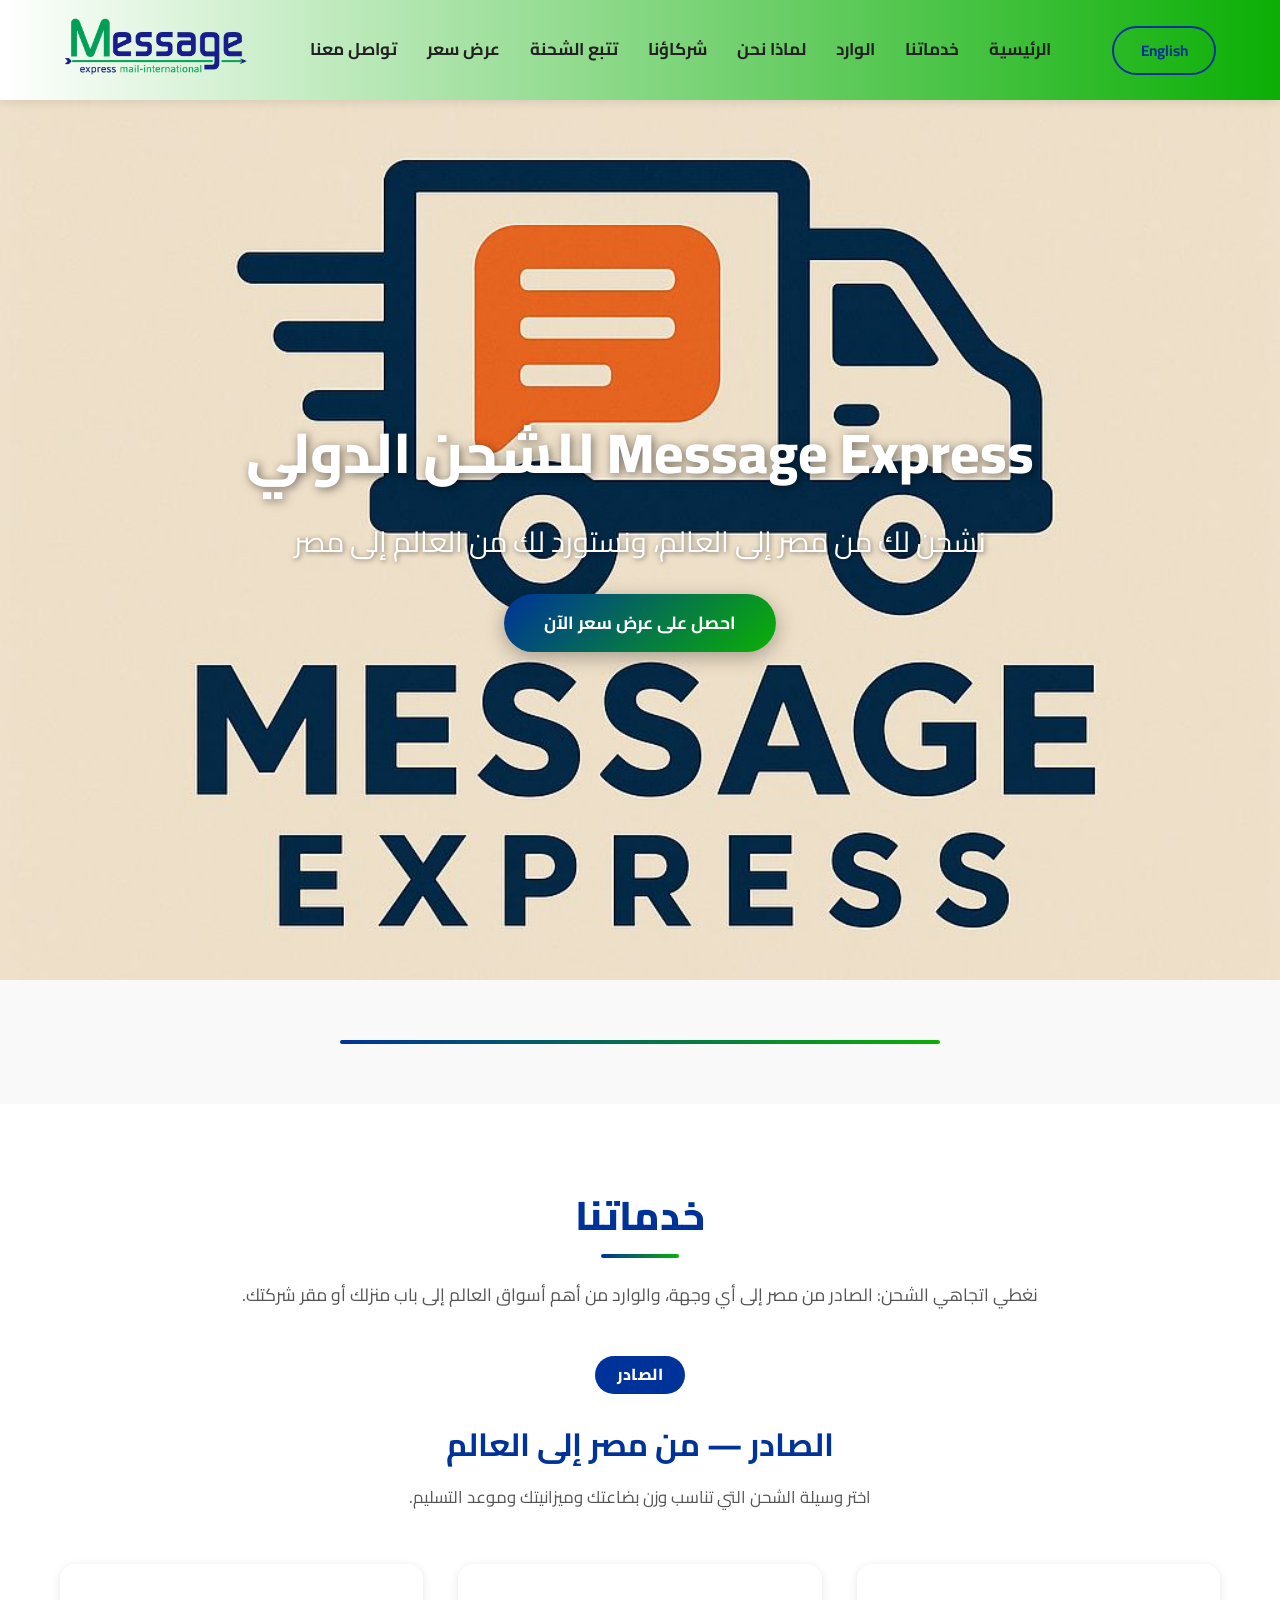
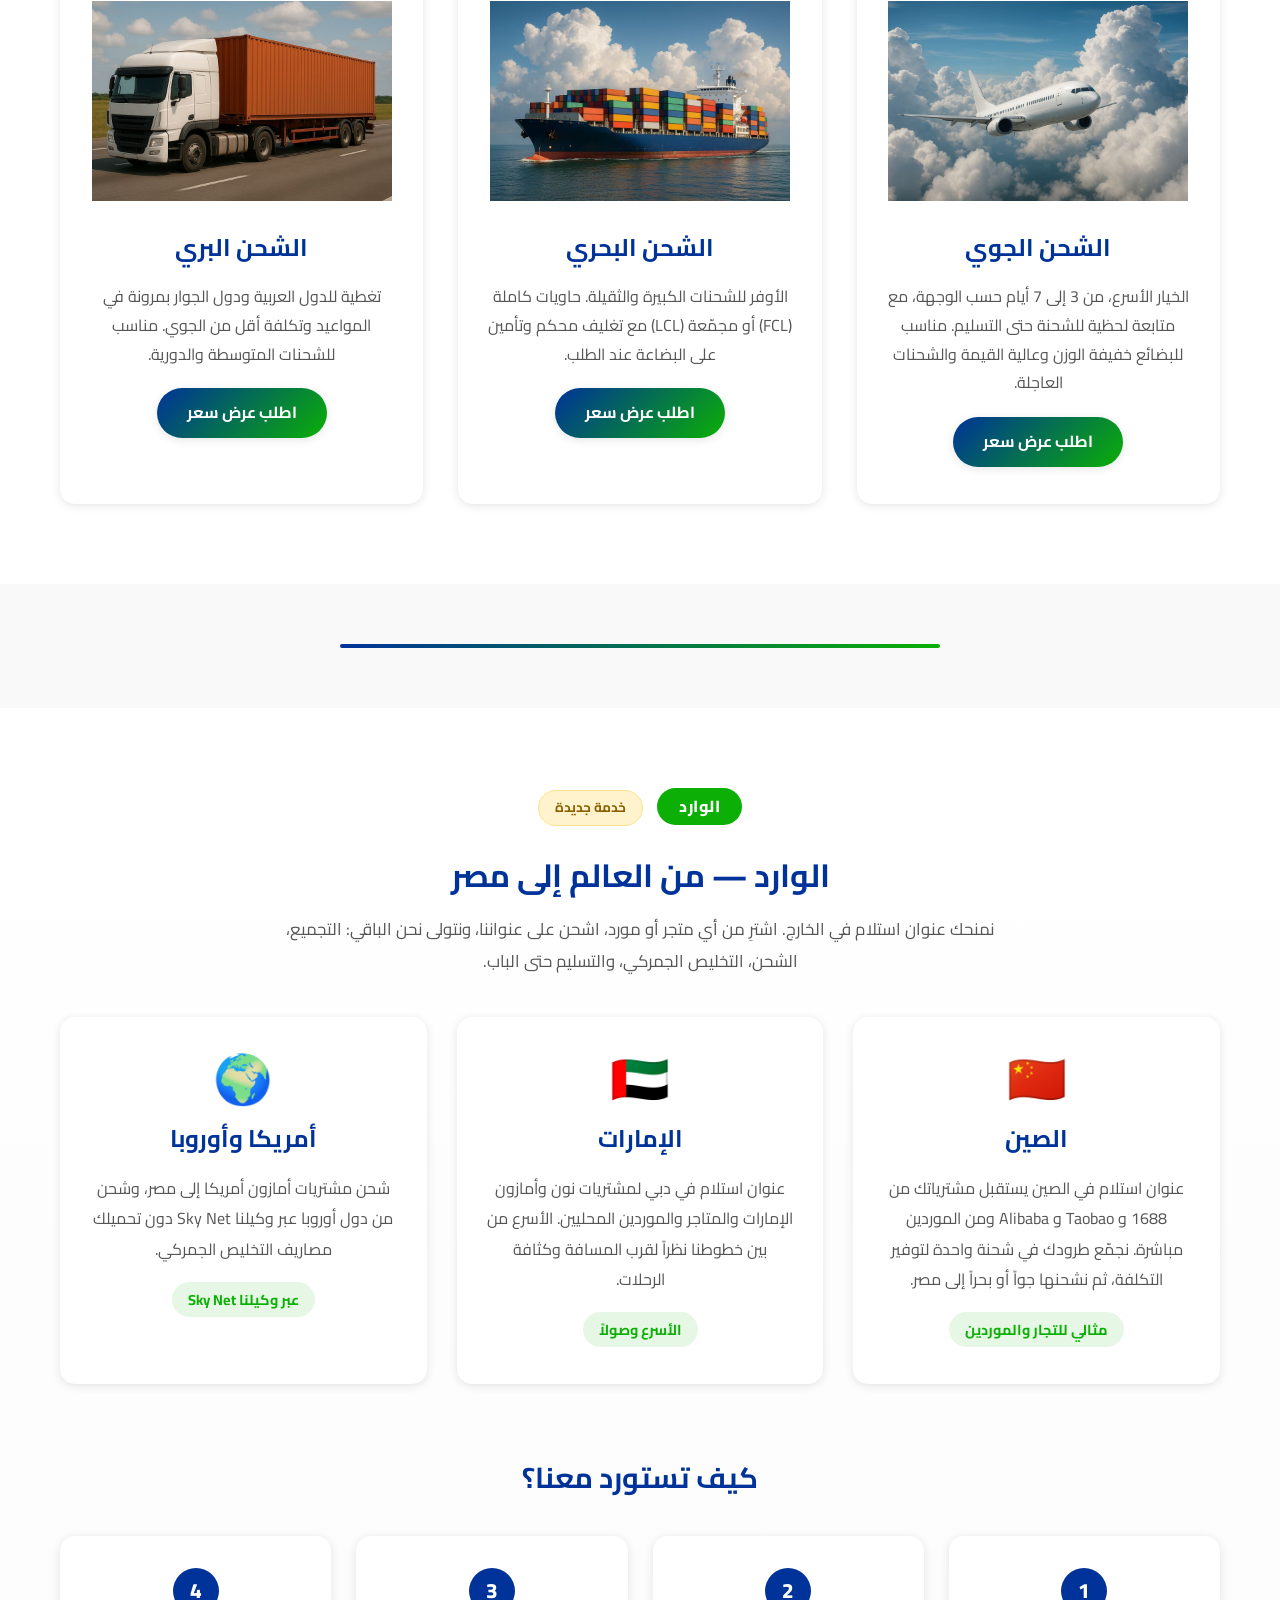
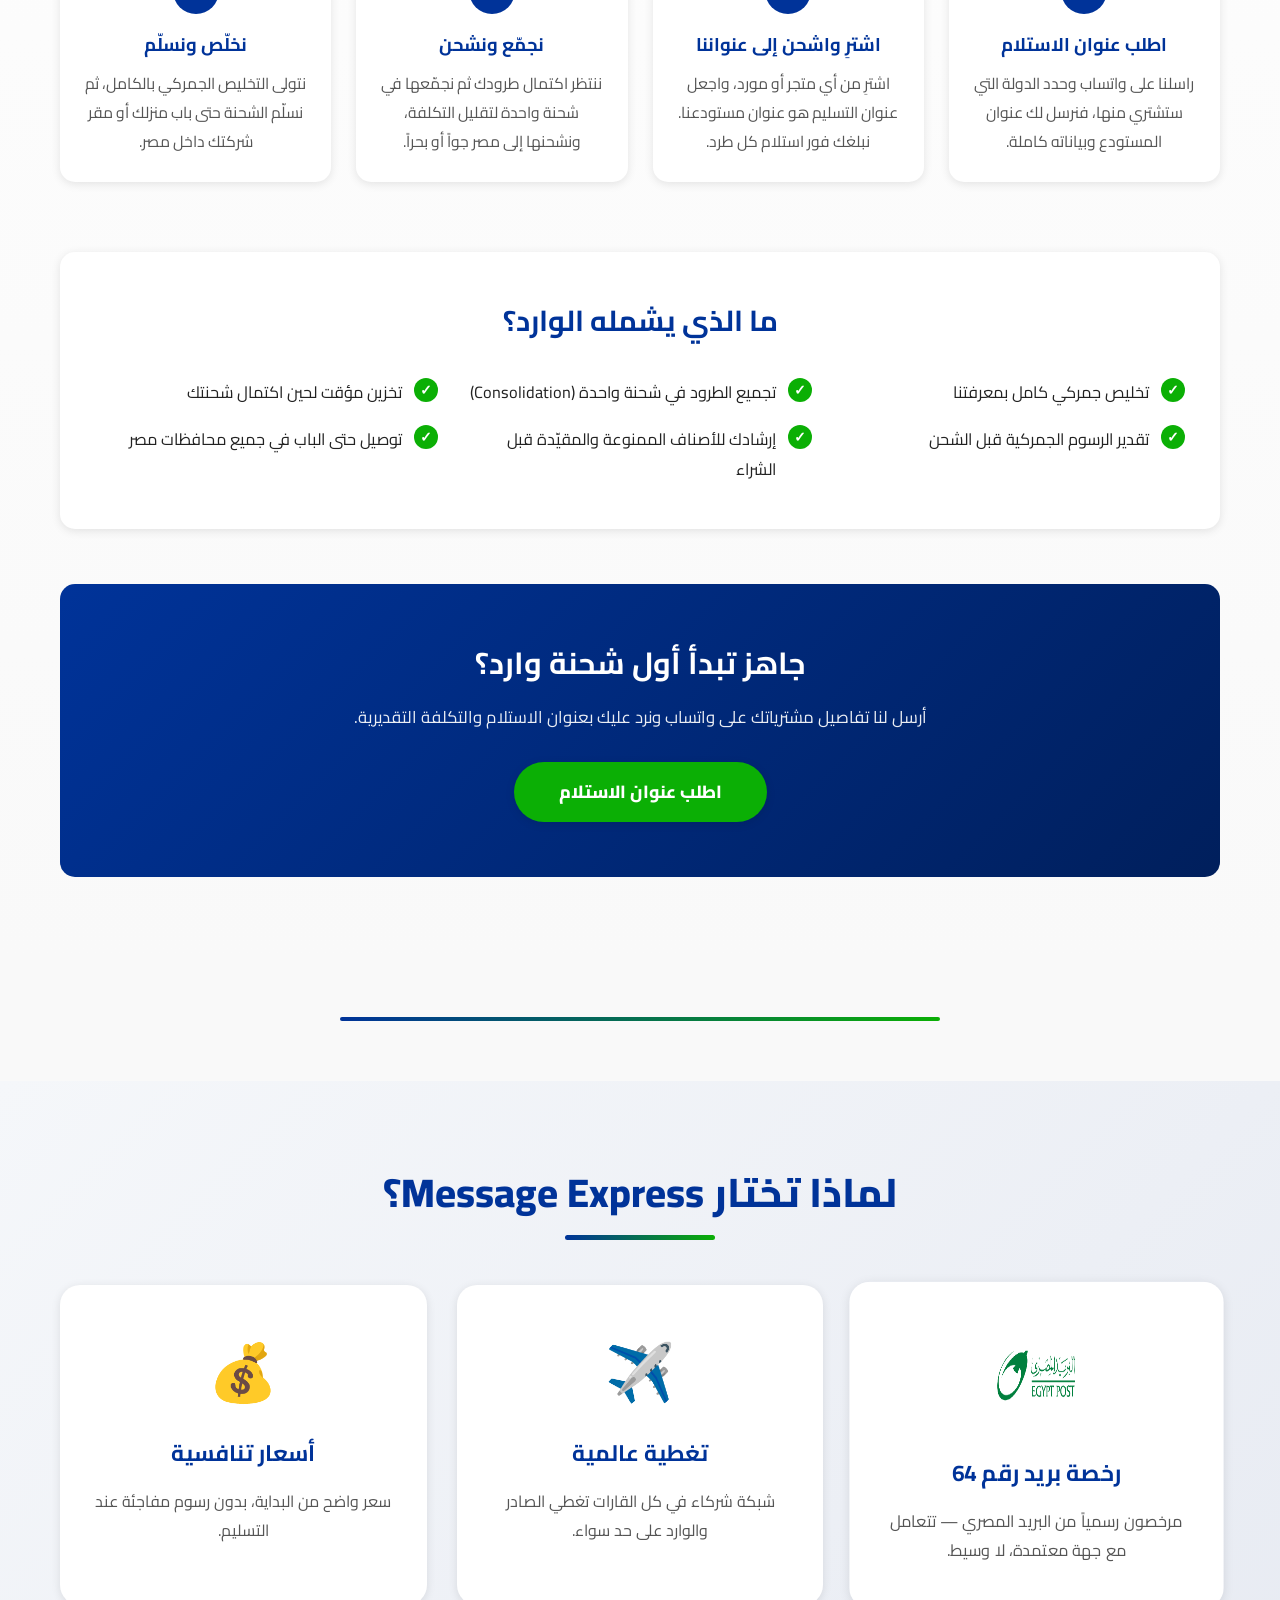
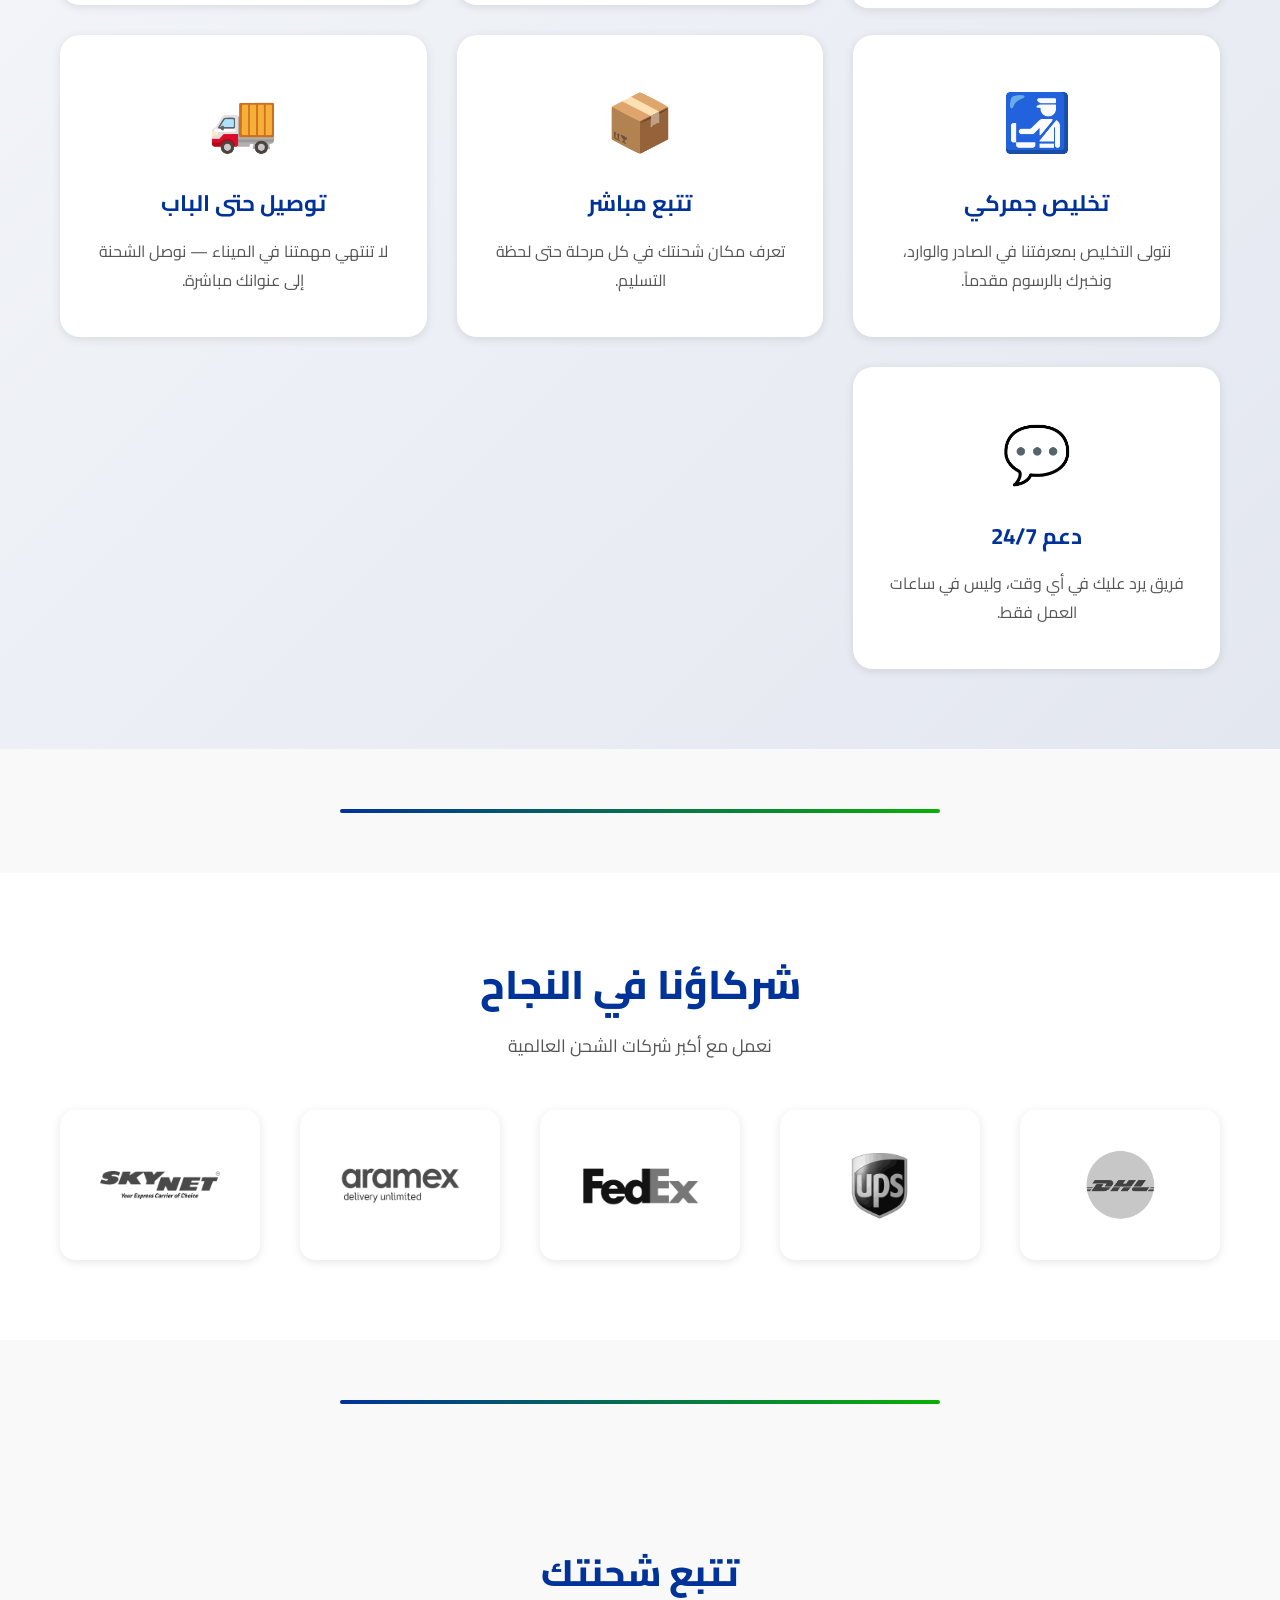
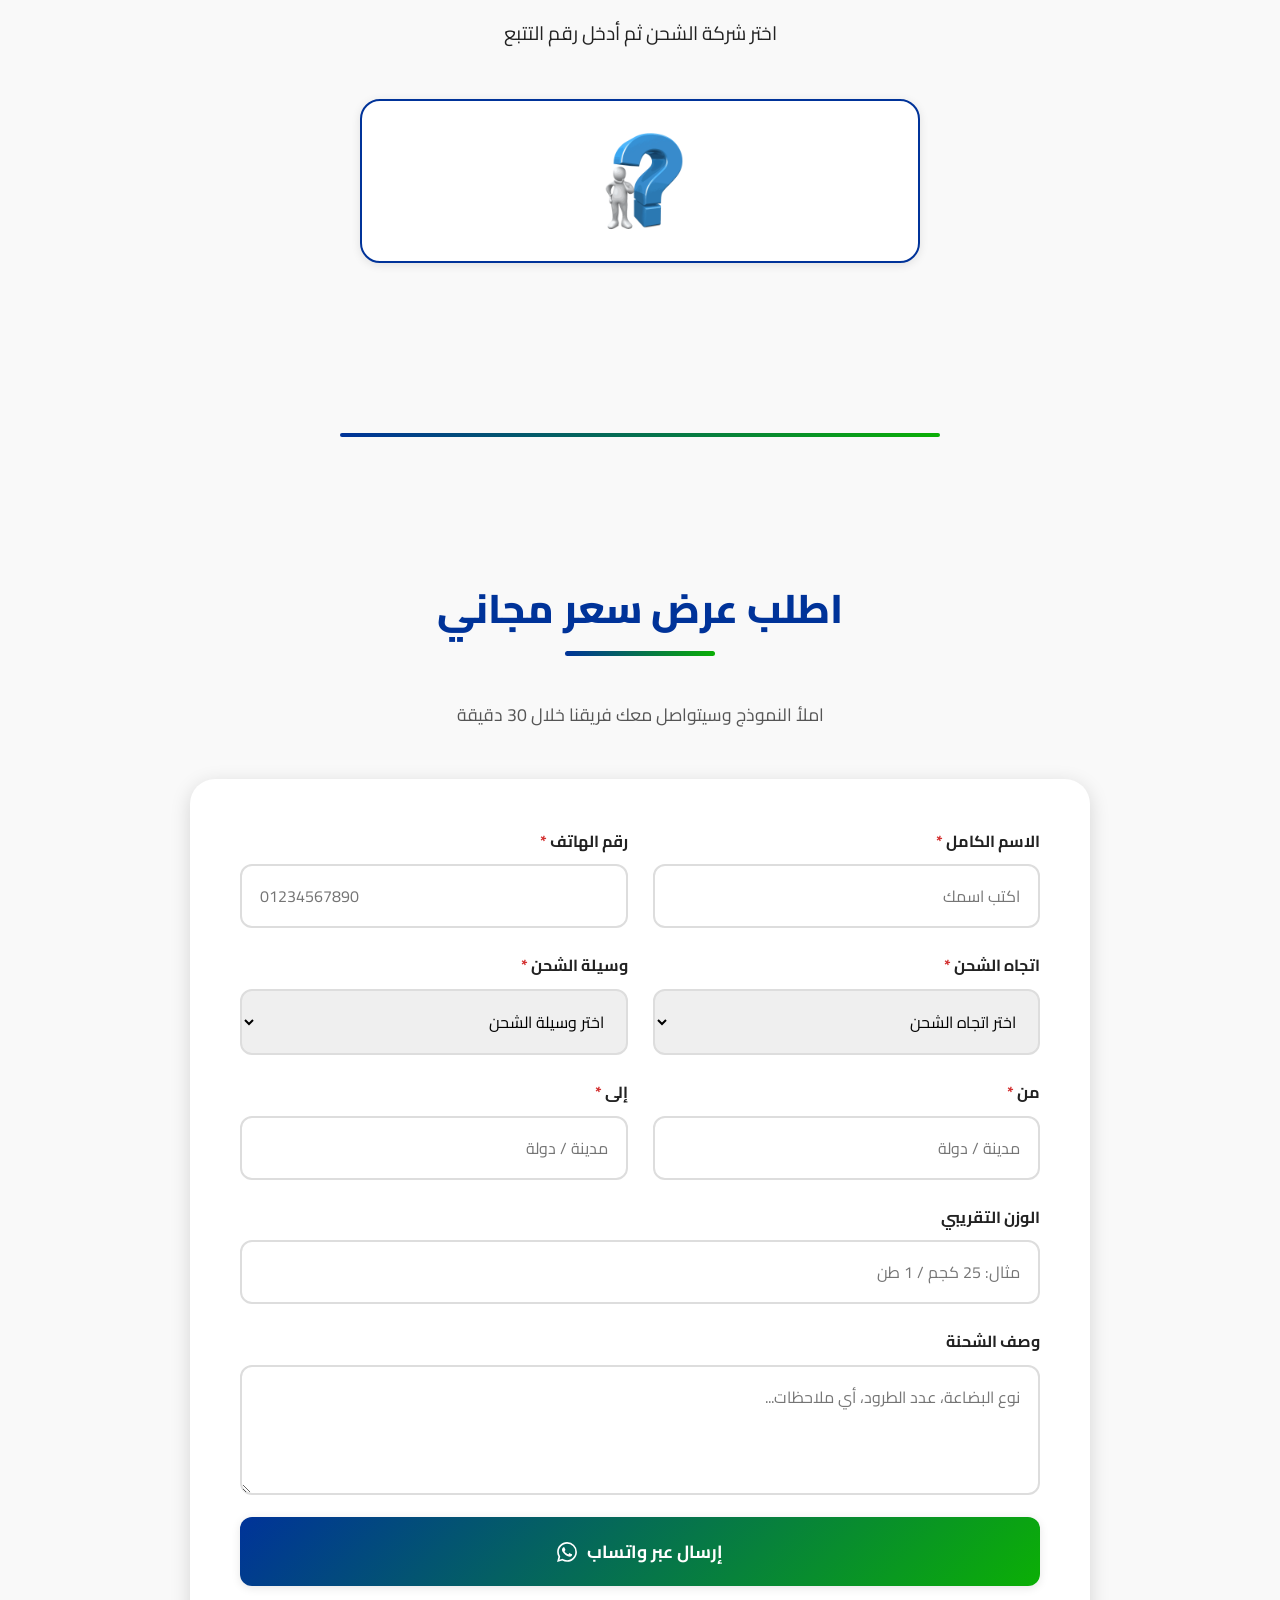
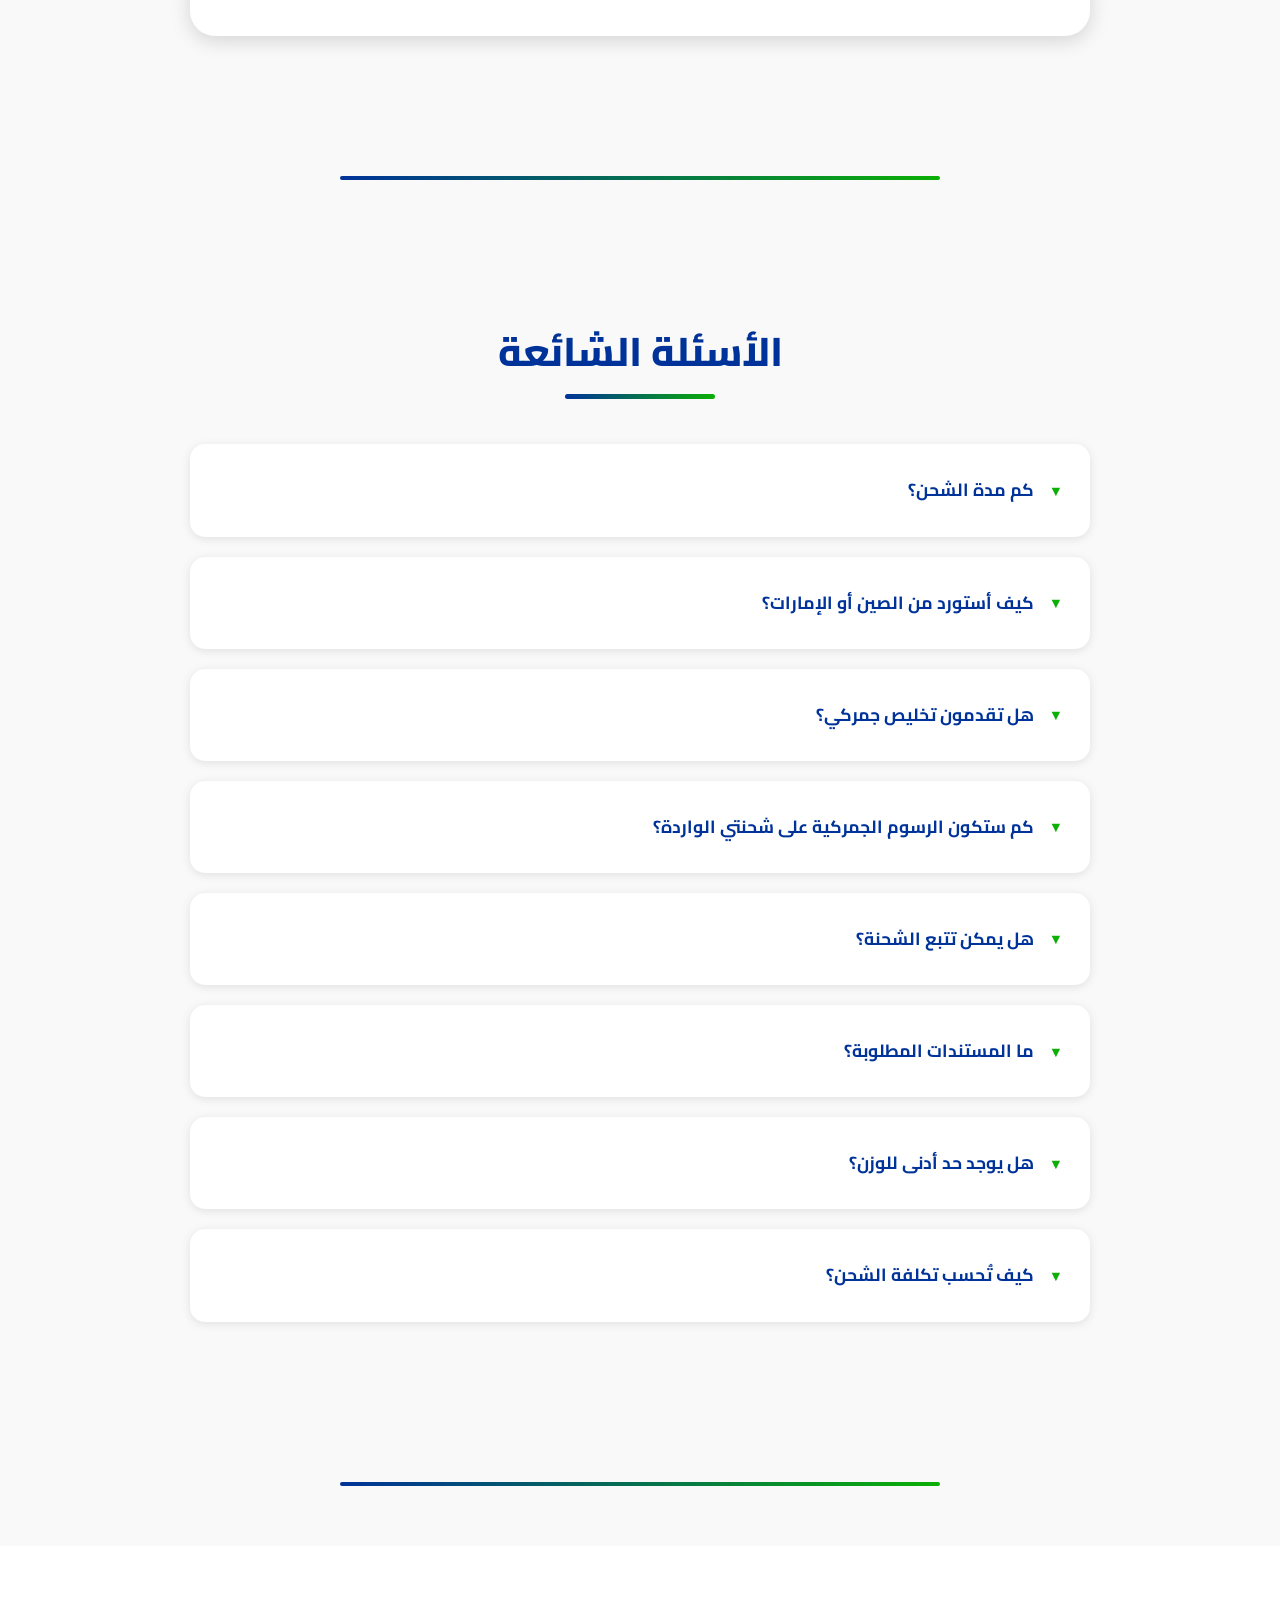
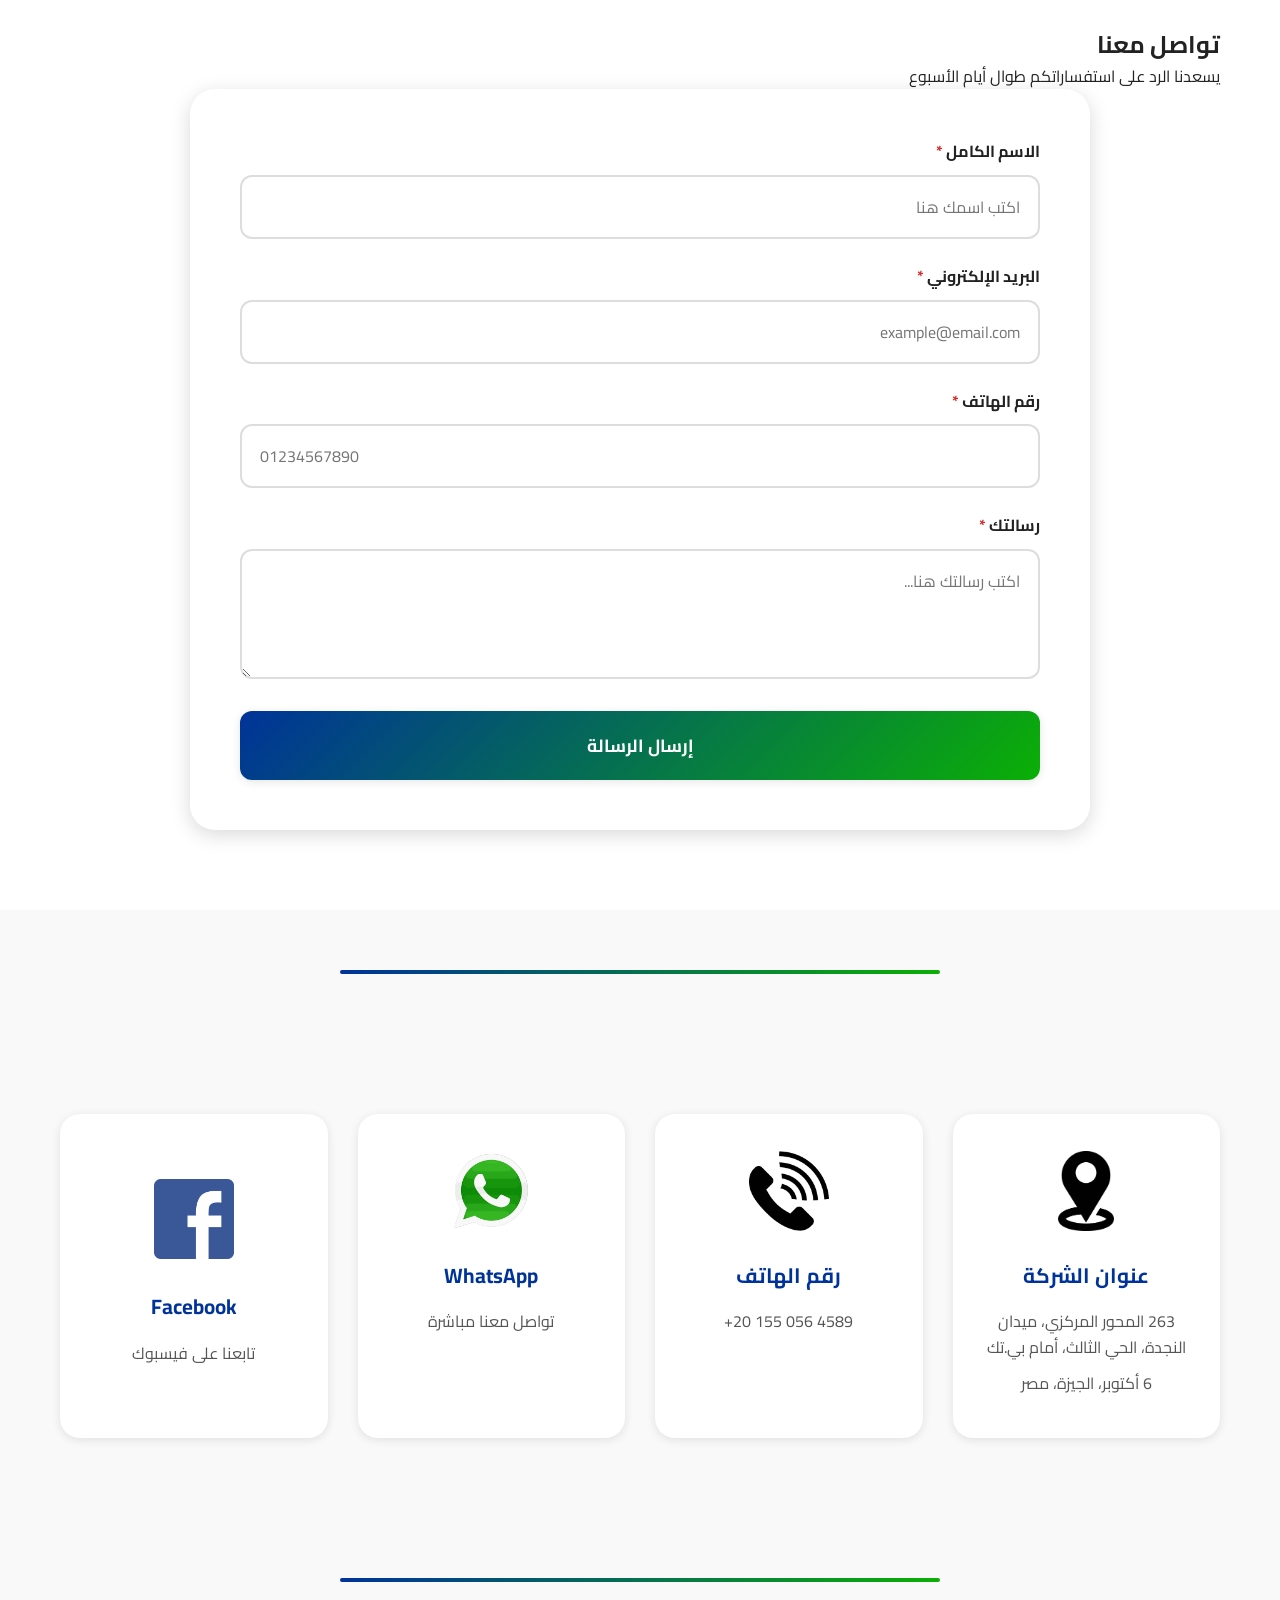
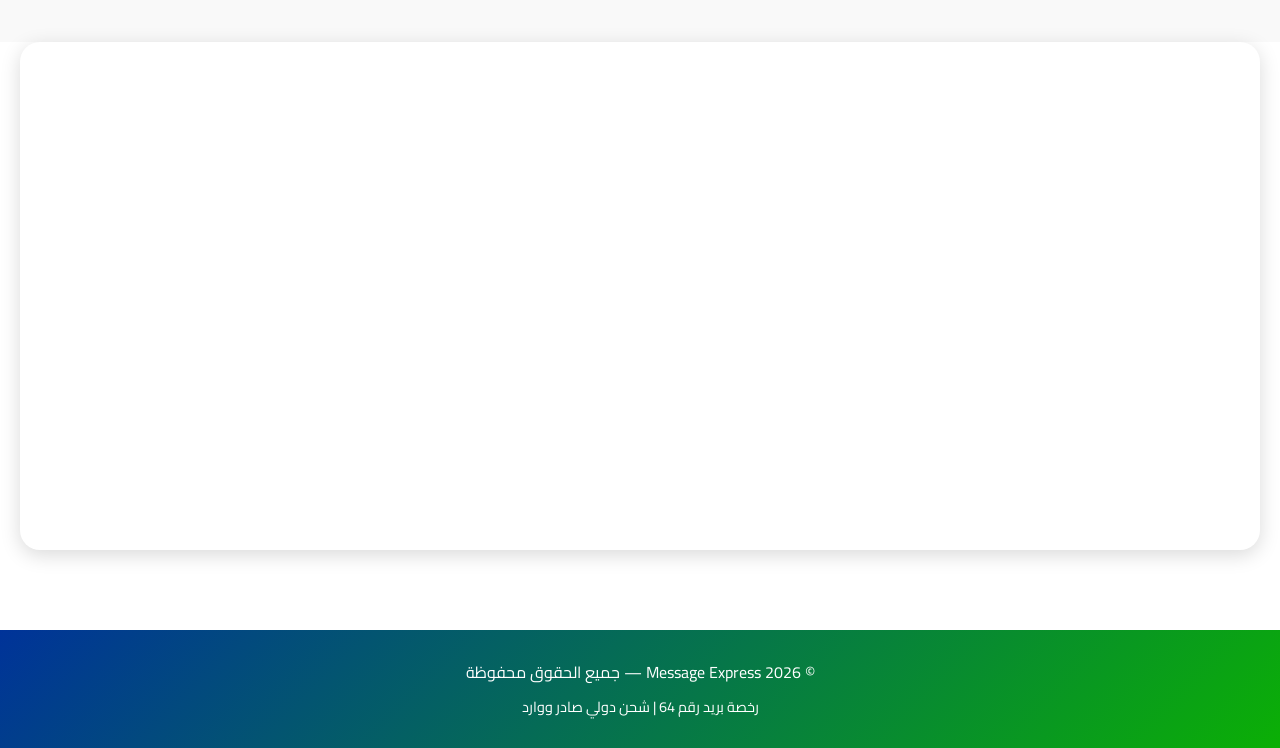
==== commit b9cd4d51: "Add files via upload" ====
--- a/index.html
+++ b/index.html
@@ -66,6 +66,15 @@
           height="60"
         />
       </div>
+      <button
+        id="langToggle"
+        class="lang-toggle"
+        type="button"
+        data-i18n-aria-label="lang.toggleAria"
+        aria-label="Switch to English"
+      >
+        English
+      </button>
       <nav role="navigation" data-i18n-aria-label="a11y.mainNav" aria-label="القائمة الرئيسية">
         <button
           class="mobile-menu-toggle"
@@ -80,27 +89,12 @@
         <ul class="nav-menu">
           <li><a href="#home" data-i18n="nav.home">الرئيسية</a></li>
           <li><a href="#services" data-i18n="nav.services">خدماتنا</a></li>
-          <li>
-            <a href="#import" class="nav-highlight" data-i18n="nav.import"
-              >الوارد</a
-            >
-          </li>
+          <li><a href="#import" data-i18n="nav.import">الوارد</a></li>
           <li><a href="#why-us" data-i18n="nav.whyUs">لماذا نحن</a></li>
           <li><a href="#clients" data-i18n="nav.clients">شركاؤنا</a></li>
           <li><a href="#tracking" data-i18n="nav.tracking">تتبع الشحنة</a></li>
           <li><a href="#quote" data-i18n="nav.quote">عرض سعر</a></li>
           <li><a href="#contact" data-i18n="nav.contact">تواصل معنا</a></li>
-          <li class="nav-lang">
-            <button
-              id="langToggle"
-              class="lang-toggle"
-              type="button"
-              data-i18n-aria-label="lang.toggleAria"
-              aria-label="Switch to English"
-            >
-              English
-            </button>
-          </li>
         </ul>
       </nav>
     </header>
@@ -982,11 +976,10 @@
               <p data-i18n="contact.whatsappDesc">تواصل معنا مباشرة</p>
             </a>
 
-            <a
-              href="https://www.facebook.com/messageexpress"
-              target="_blank"
-              rel="noopener"
+            <button
+              type="button"
               class="contact-box"
+              id="facebookBox"
               data-i18n-aria-label="contact.facebookAria"
               aria-label="تابعنا على فيسبوك"
             >
@@ -995,7 +988,7 @@
               </div>
               <h3 data-i18n="contact.facebookTitle">Facebook</h3>
               <p data-i18n="contact.facebookDesc">تابعنا على فيسبوك</p>
-            </a>
+            </button>
           </div>
         </div>
       </section>
@@ -1037,6 +1030,56 @@
       </div>
     </footer>
 
+    <!-- Soon Modal (Facebook page under construction) -->
+    <div
+      class="modal-overlay"
+      id="soonModal"
+      role="dialog"
+      aria-modal="true"
+      aria-labelledby="soonModalTitle"
+      hidden
+    >
+      <div class="modal-box" role="document">
+        <button
+          type="button"
+          class="modal-close"
+          id="soonModalClose"
+          data-i18n-aria-label="modal.closeAria"
+          aria-label="إغلاق"
+        >
+          &times;
+        </button>
+        <div class="modal-icon" aria-hidden="true">🚧</div>
+        <h3 id="soonModalTitle" data-i18n="modal.soon.title">
+          صفحتنا على فيسبوك قيد التجهيز
+        </h3>
+        <p data-i18n="modal.soon.desc">
+          بنجهّزها بشكل يليق بيكم، وهتكون جاهزة قريب إن شاء الله. لحد ما تخلص،
+          إحنا معاك على واتساب في أي وقت.
+        </p>
+        <div class="modal-actions">
+          <a
+            href="https://wa.me/201550564589"
+            data-wa-base="https://wa.me/201550564589"
+            data-wa-message="msg.waGreeting"
+            target="_blank"
+            rel="noopener"
+            class="modal-btn modal-btn-primary"
+            data-i18n="modal.soon.whatsapp"
+            >تواصل معنا على واتساب</a
+          >
+          <button
+            type="button"
+            class="modal-btn modal-btn-ghost"
+            id="soonModalDismiss"
+            data-i18n="modal.soon.close"
+          >
+            تمام، شكراً
+          </button>
+        </div>
+      </div>
+    </div>
+
     <!-- Scroll to Top Button -->
     <button
       id="scrollTopBtn"
@@ -1067,10 +1110,7 @@
           "addressRegion": "الجيزة",
           "addressCountry": "EG"
         },
-        "sameAs": [
-          "https://www.facebook.com/messageexpress",
-          "https://wa.me/201550564589"
-        ],
+        "sameAs": ["https://wa.me/201550564589"],
         "contactPoint": {
           "@type": "ContactPoint",
           "telephone": "+20-155-056-4589",
--- a/styles.css
+++ b/styles.css
@@ -1507,11 +1507,6 @@
 }
 
 /* ---------- Language toggle ---------- */
-.nav-lang {
-  display: flex;
-  align-items: center;
-}
-
 .lang-toggle {
   font-family: inherit;
   font-size: 0.95rem;
@@ -1536,12 +1531,6 @@
 .lang-toggle:focus-visible {
   outline: 3px solid var(--secondary-color);
   outline-offset: 2px;
-}
-
-/* ---------- Nav highlight for the new Import entry ---------- */
-.nav-highlight {
-  color: var(--secondary-color) !important;
-  font-weight: 800;
 }
 
 /* ---------- Direction blocks (Export / Import headers) ---------- */
@@ -1894,13 +1883,199 @@
     width: fit-content;
   }
 
-  .nav-lang {
-    justify-content: center;
-    margin-top: 8px;
-  }
-
   .lang-toggle {
     width: 100%;
     max-width: 200px;
   }
 }
+
+/* ==========================================================================
+   ADDED: fixed language toggle placement, modal, button-as-contact-box
+   ========================================================================== */
+
+/* ---------- Language toggle: pinned to the far edge, never shifts ---------- */
+header .logo {
+  order: 1;
+  flex-shrink: 0;
+}
+
+header nav {
+  order: 2;
+  flex: 1 1 auto;
+  display: flex;
+  justify-content: center;
+}
+
+header .lang-toggle {
+  order: 3;
+  flex-shrink: 0;
+  min-width: 104px;
+  text-align: center;
+}
+
+/* ---------- Contact box rendered as a <button> (Facebook) ---------- */
+button.contact-box {
+  font-family: inherit;
+  border: none;
+  cursor: pointer;
+  width: 100%;
+  display: block;
+}
+
+/* ---------- Modal ---------- */
+.modal-overlay {
+  position: fixed;
+  inset: 0;
+  background: rgba(0, 0, 0, 0.6);
+  display: flex;
+  align-items: center;
+  justify-content: center;
+  padding: 20px;
+  z-index: 10050;
+  animation: modalFade 0.25s ease;
+}
+
+.modal-overlay[hidden] {
+  display: none;
+}
+
+@keyframes modalFade {
+  from {
+    opacity: 0;
+  }
+  to {
+    opacity: 1;
+  }
+}
+
+.modal-box {
+  position: relative;
+  background: var(--white);
+  border-radius: var(--border-radius);
+  max-width: 480px;
+  width: 100%;
+  padding: 45px 35px 35px;
+  text-align: center;
+  box-shadow: var(--shadow-lg);
+  animation: modalPop 0.3s ease;
+}
+
+@keyframes modalPop {
+  from {
+    opacity: 0;
+    transform: translateY(20px) scale(0.96);
+  }
+  to {
+    opacity: 1;
+    transform: translateY(0) scale(1);
+  }
+}
+
+.modal-close {
+  position: absolute;
+  top: 12px;
+  inset-inline-end: 16px;
+  background: none;
+  border: none;
+  font-size: 2rem;
+  line-height: 1;
+  color: var(--text-light);
+  cursor: pointer;
+  padding: 4px 10px;
+  border-radius: 8px;
+  transition: var(--transition);
+}
+
+.modal-close:hover,
+.modal-close:focus {
+  background: var(--bg-light);
+  color: var(--text-dark);
+  outline: none;
+}
+
+.modal-icon {
+  font-size: 3.5rem;
+  line-height: 1;
+  margin-bottom: 18px;
+}
+
+.modal-box h3 {
+  font-size: 1.5rem;
+  color: var(--primary-color);
+  margin-bottom: 14px;
+}
+
+.modal-box p {
+  color: var(--text-light);
+  line-height: 1.9;
+  font-size: 1.02rem;
+  margin-bottom: 28px;
+}
+
+.modal-actions {
+  display: flex;
+  flex-wrap: wrap;
+  gap: 12px;
+  justify-content: center;
+}
+
+.modal-btn {
+  font-family: inherit;
+  font-size: 1rem;
+  font-weight: 700;
+  padding: 13px 28px;
+  border-radius: 40px;
+  cursor: pointer;
+  text-decoration: none;
+  transition: var(--transition);
+  border: 2px solid transparent;
+}
+
+.modal-btn-primary {
+  background: var(--secondary-color);
+  color: var(--white);
+}
+
+.modal-btn-primary:hover,
+.modal-btn-primary:focus {
+  transform: translateY(-3px);
+  box-shadow: var(--shadow-md);
+  outline: none;
+}
+
+.modal-btn-ghost {
+  background: transparent;
+  color: var(--text-light);
+  border-color: #ddd;
+}
+
+.modal-btn-ghost:hover,
+.modal-btn-ghost:focus {
+  background: var(--bg-light);
+  color: var(--text-dark);
+  outline: none;
+}
+
+@media (max-width: 768px) {
+  /* Toggle sits between the logo and the hamburger, always in the same spot */
+  header .lang-toggle {
+    order: 2;
+    min-width: 88px;
+    padding: 6px 14px;
+    font-size: 0.85rem;
+    margin-inline-start: auto;
+    margin-inline-end: 12px;
+  }
+
+  header nav {
+    order: 4;
+  }
+
+  .modal-box {
+    padding: 40px 22px 28px;
+  }
+
+  .modal-btn {
+    width: 100%;
+  }
+}
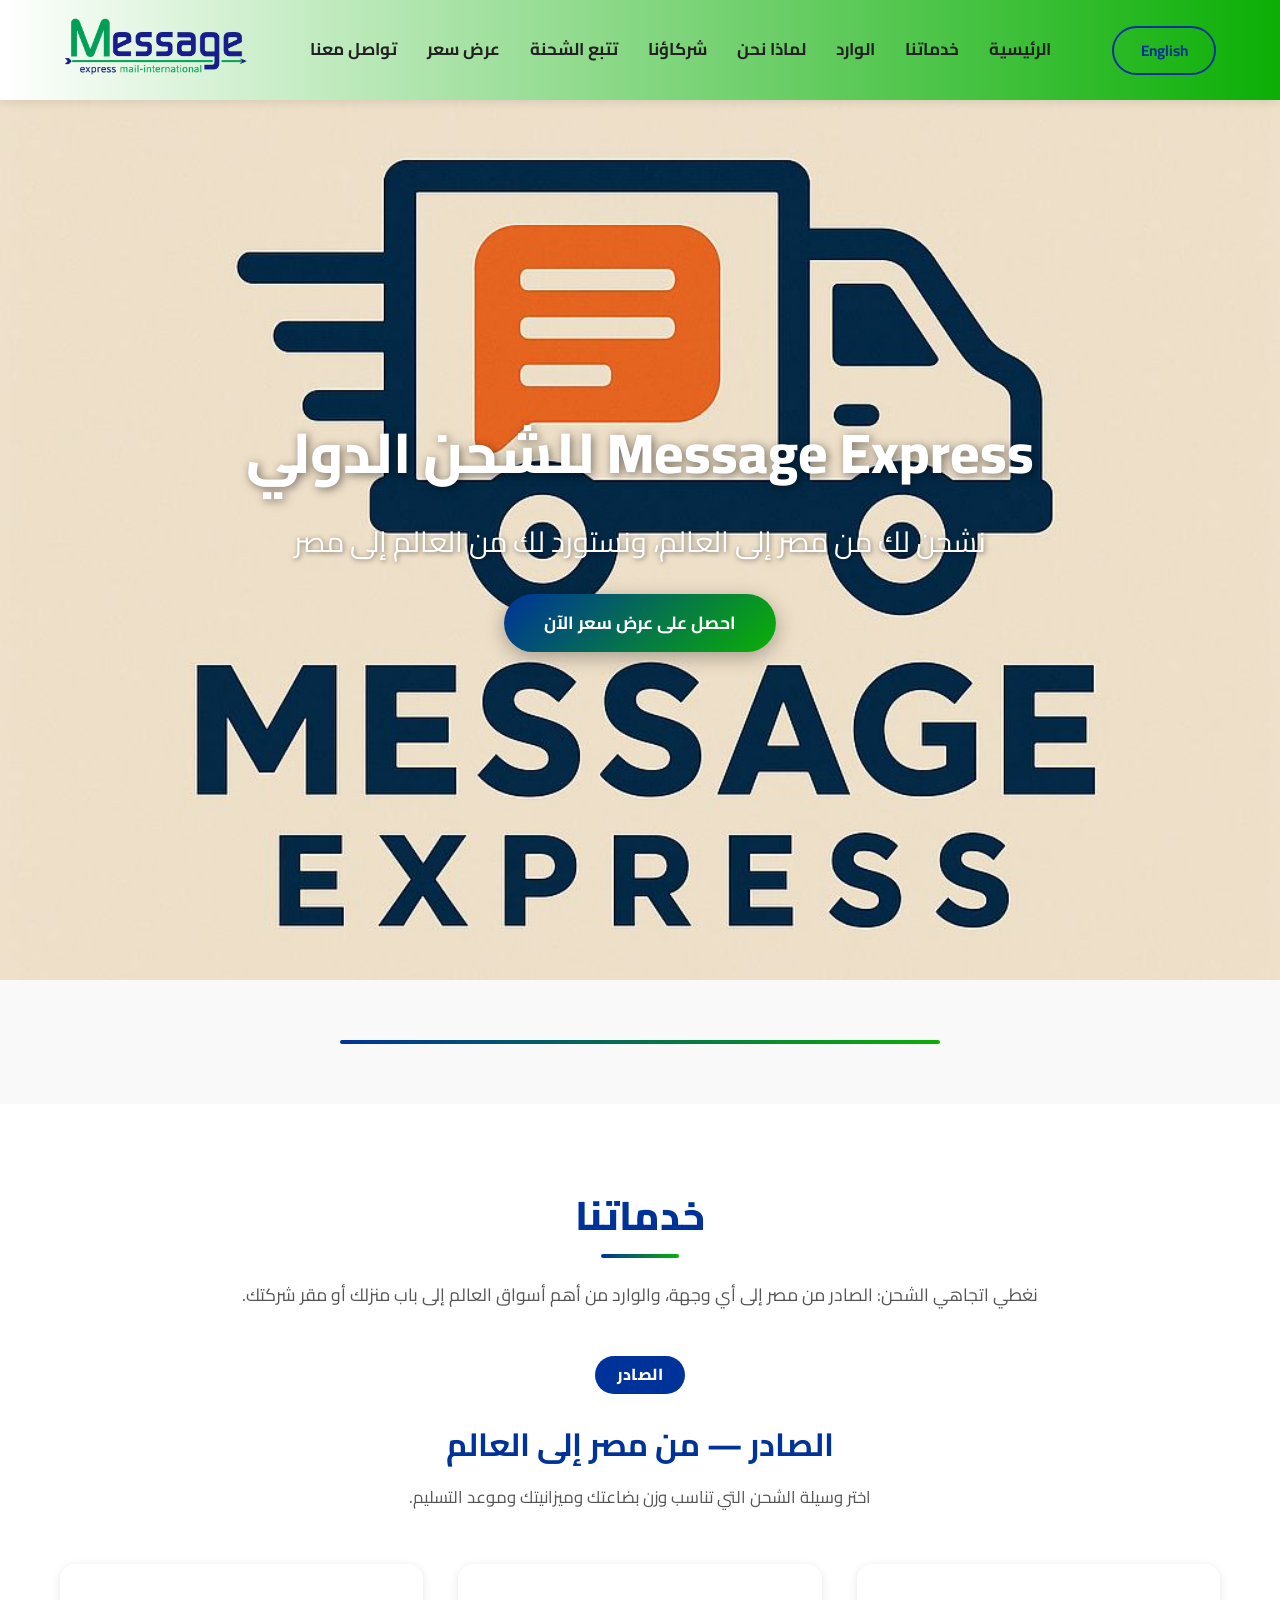
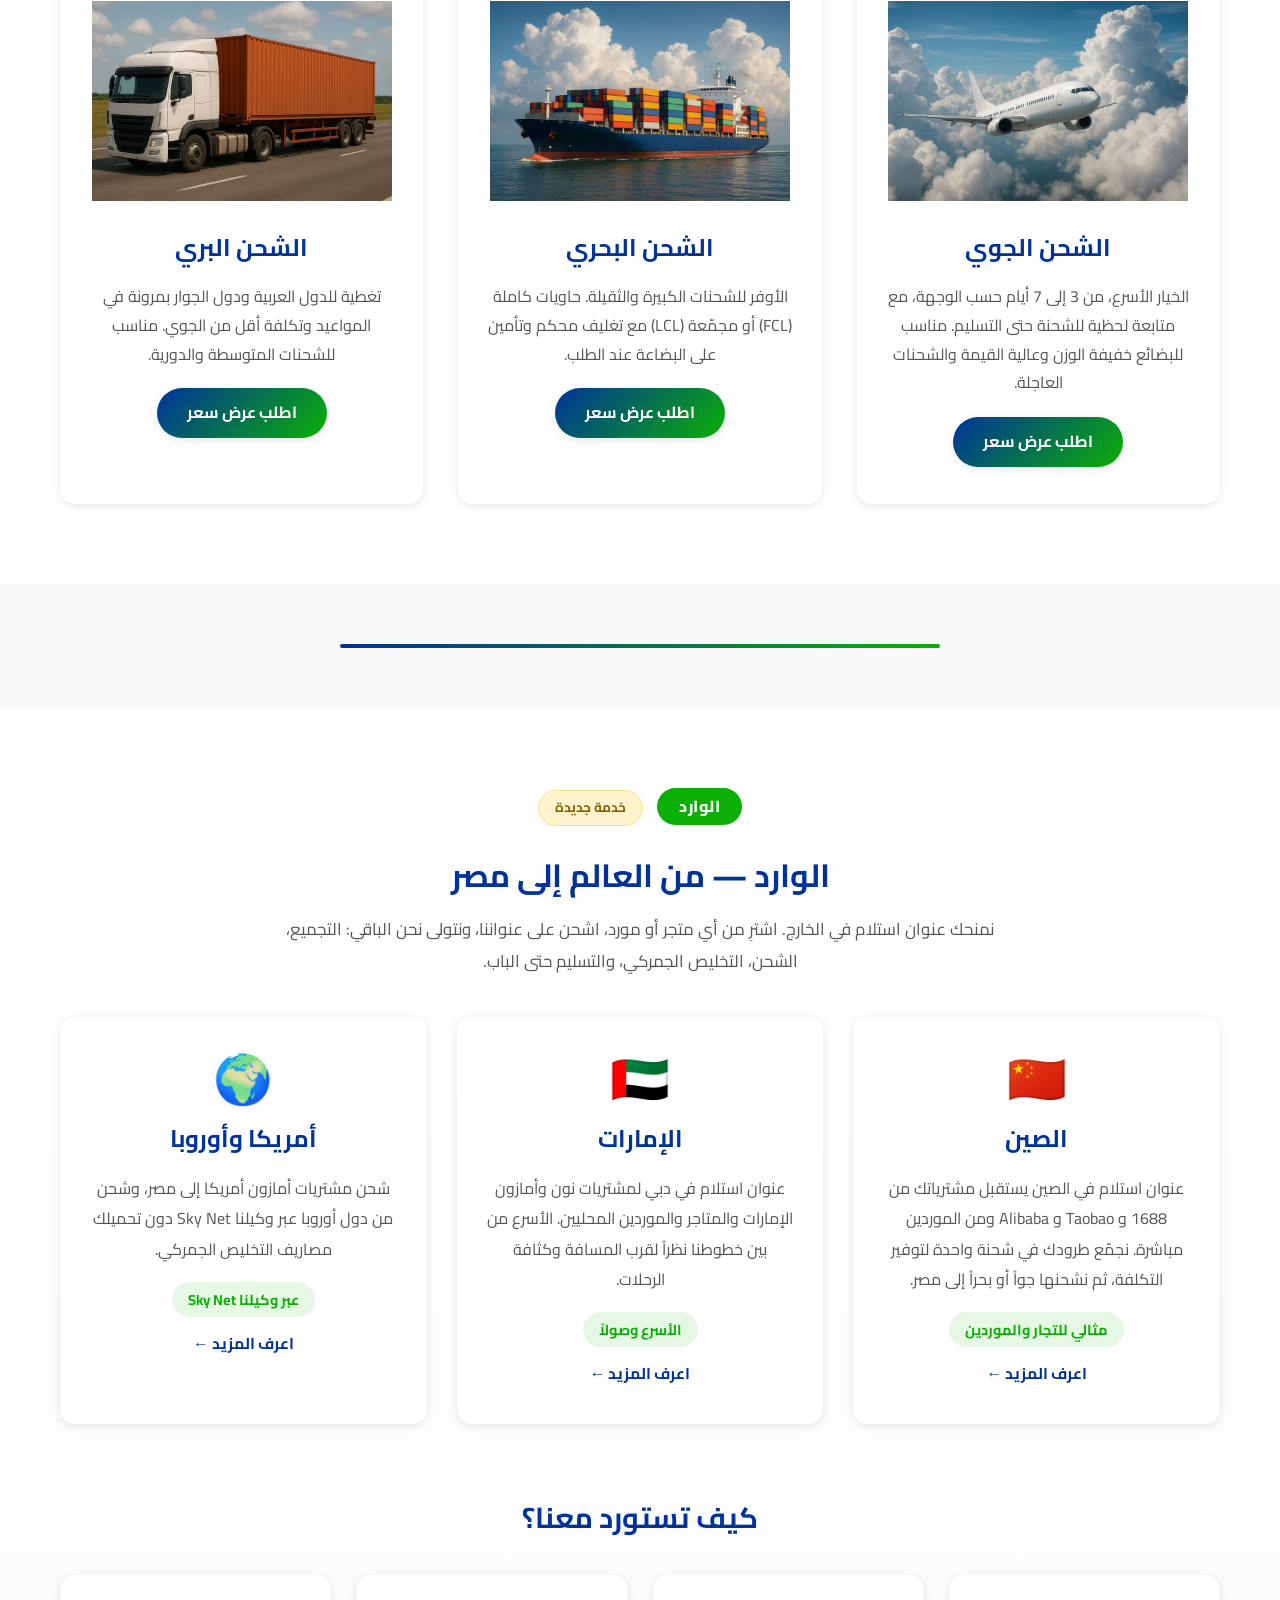
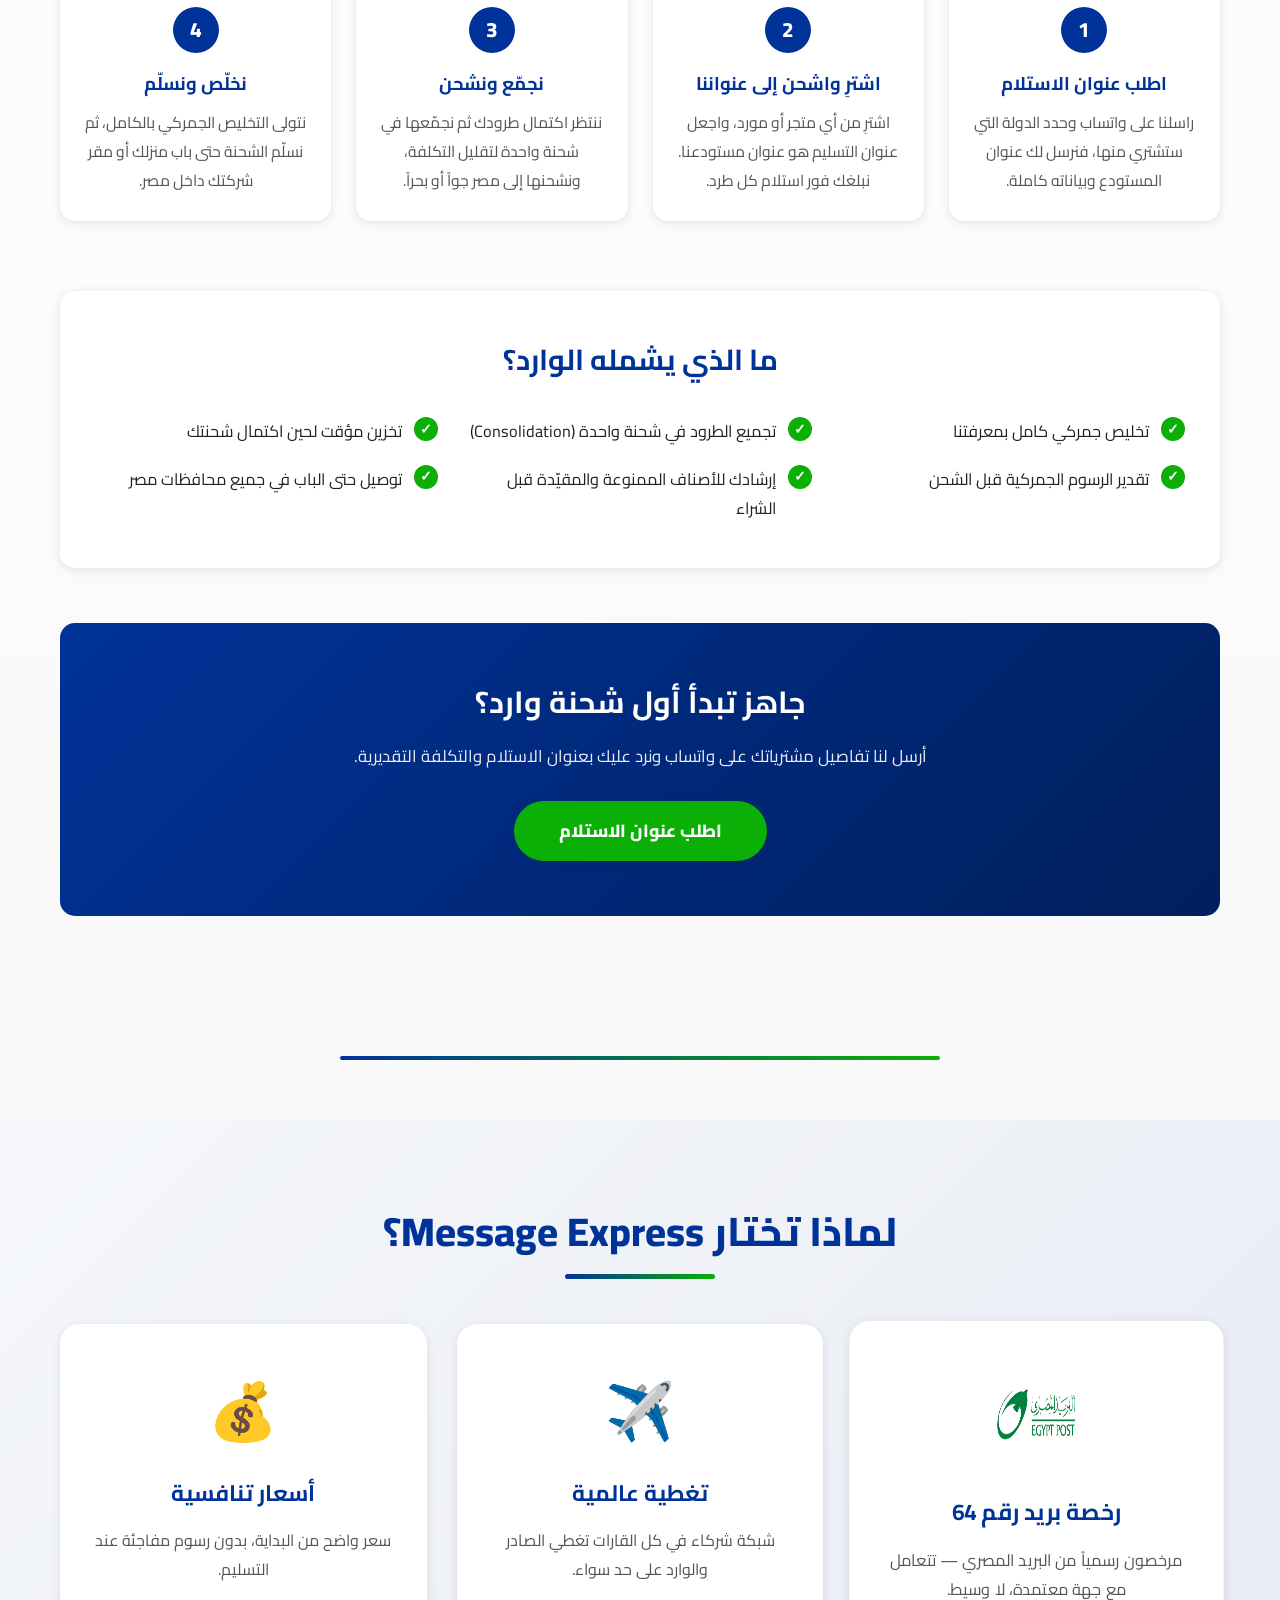
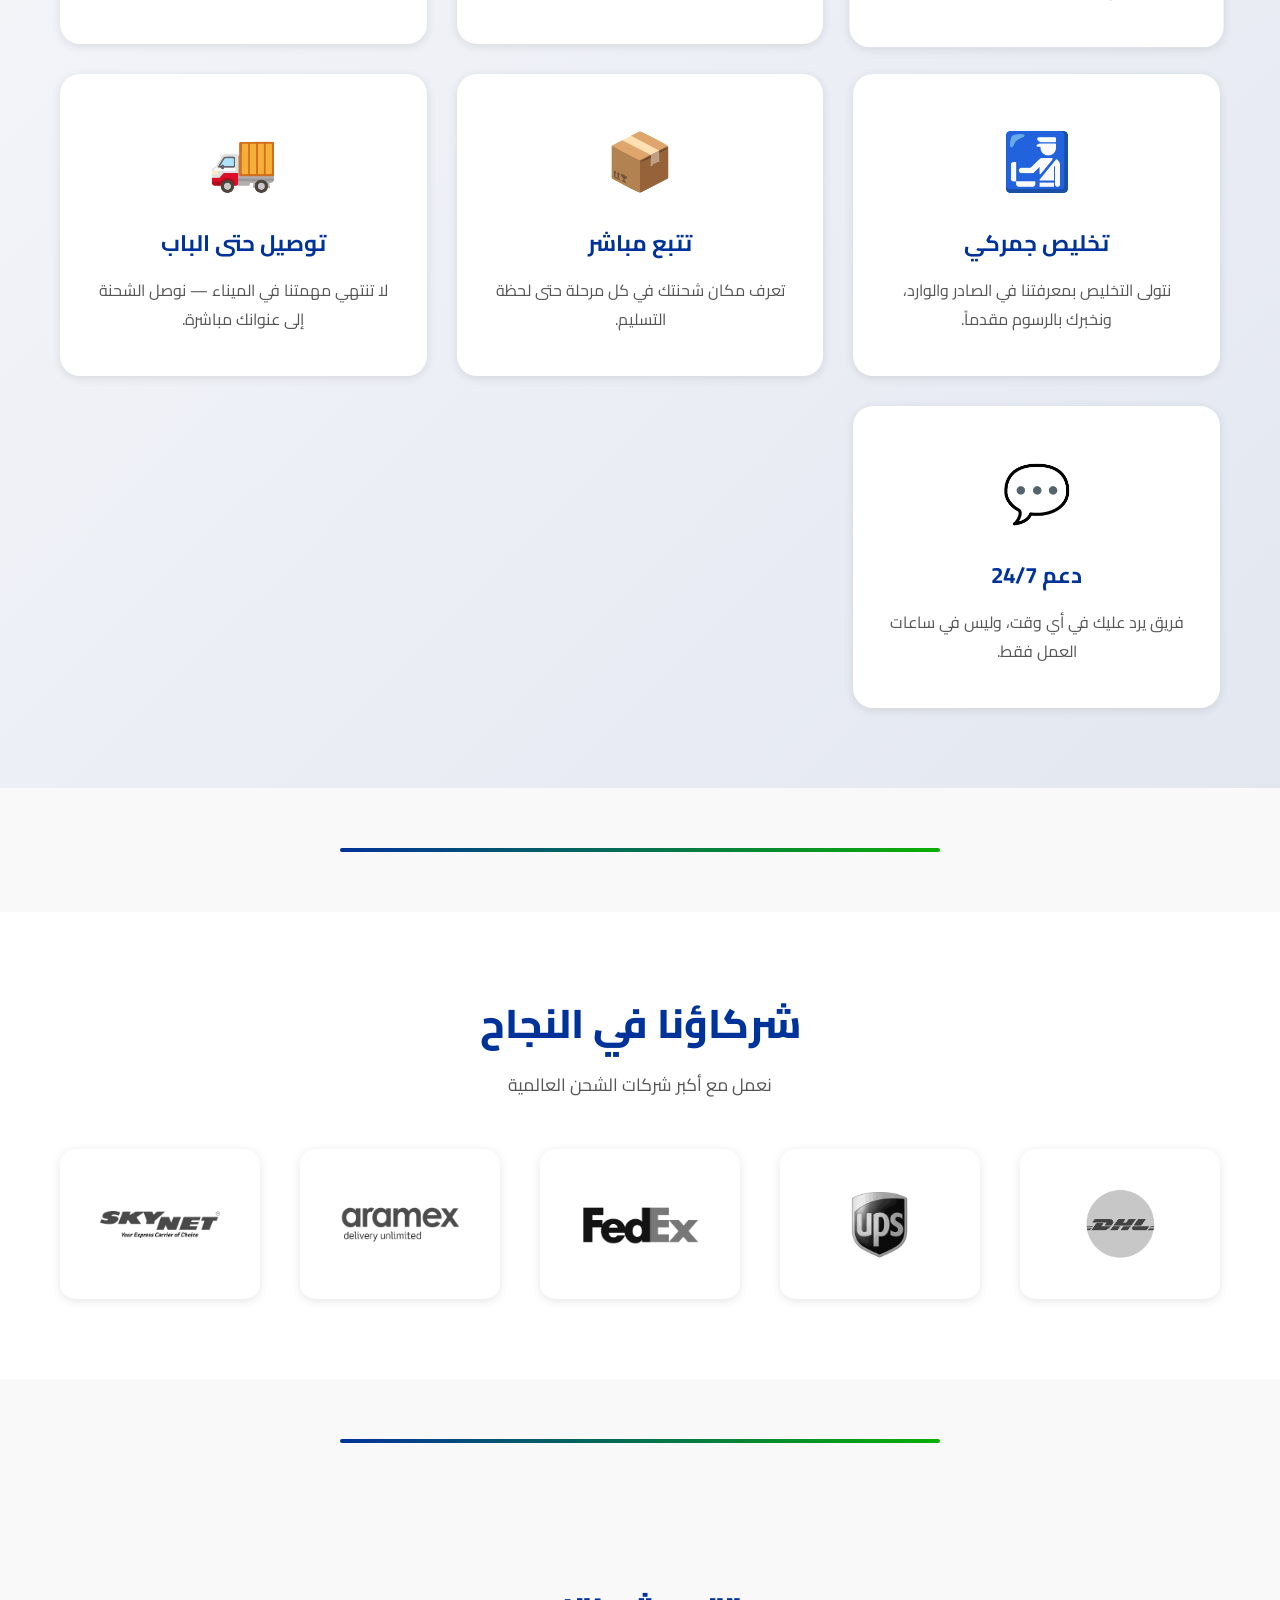
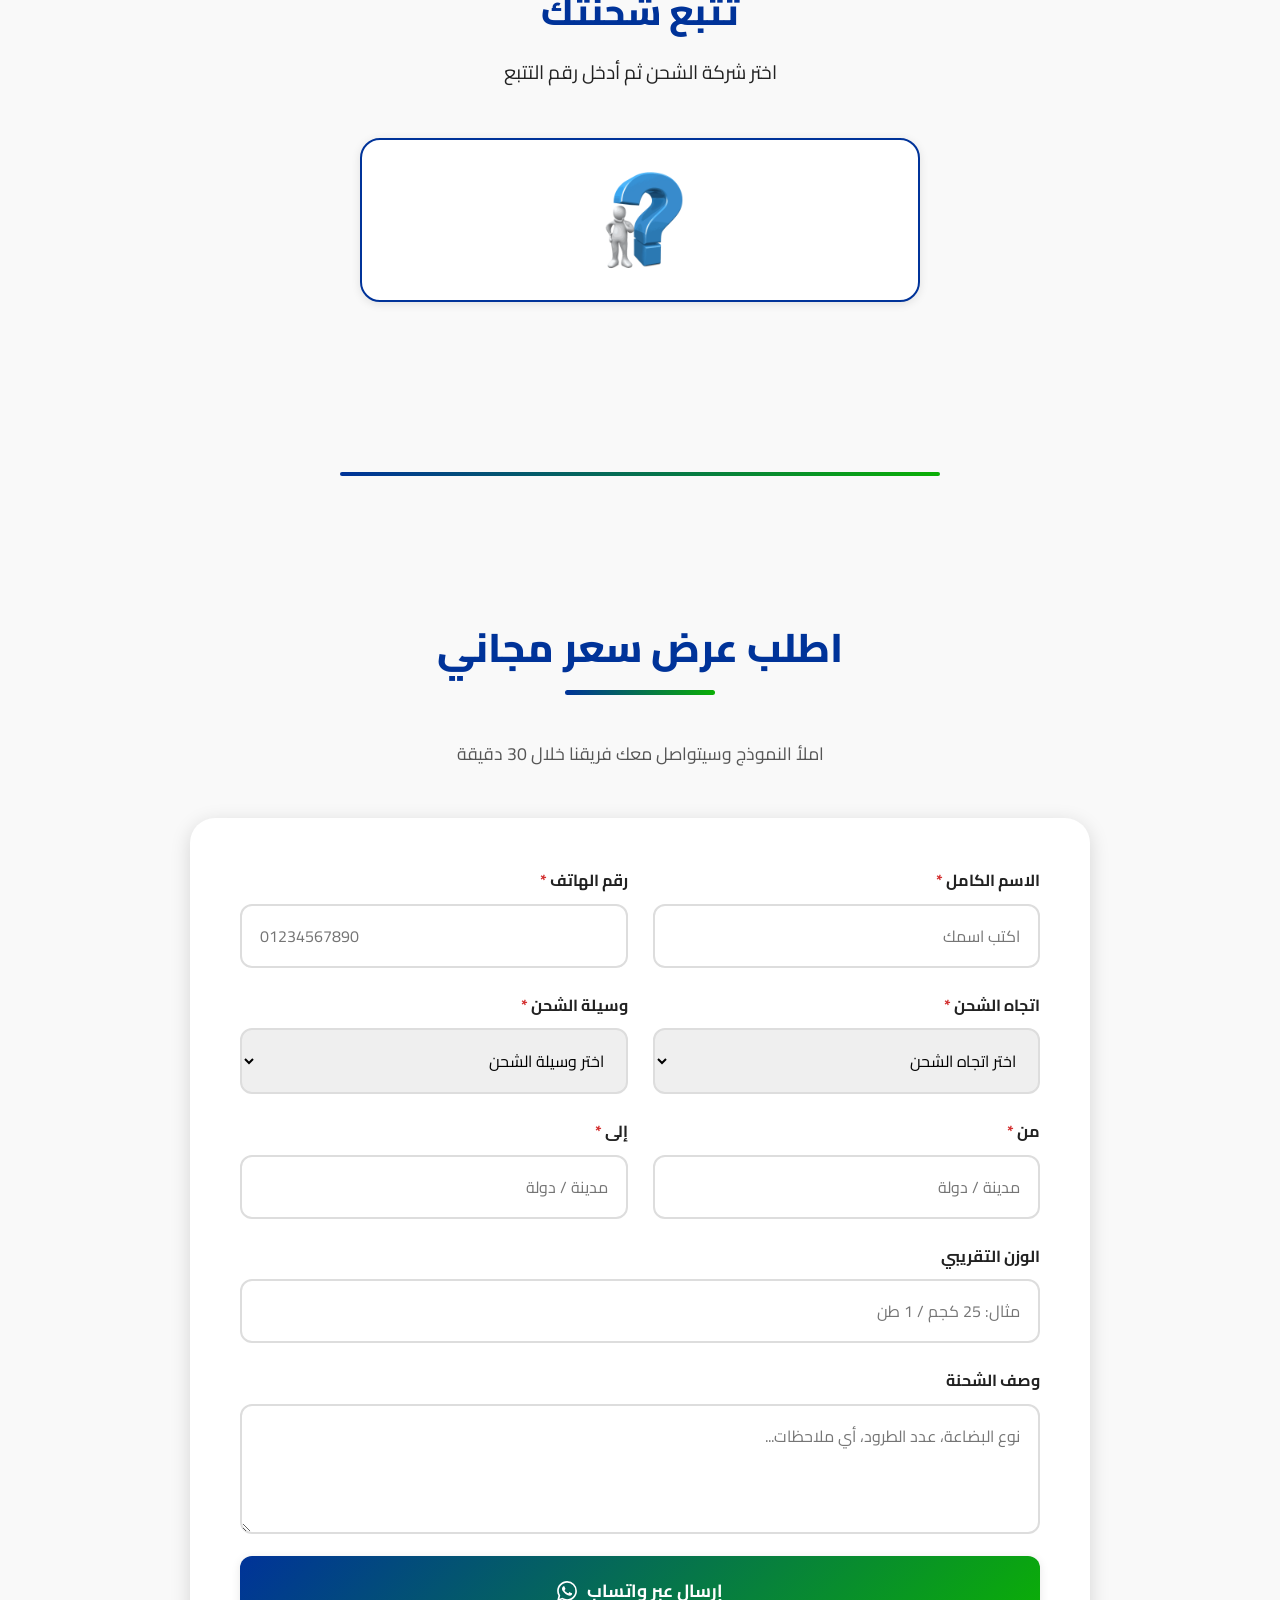
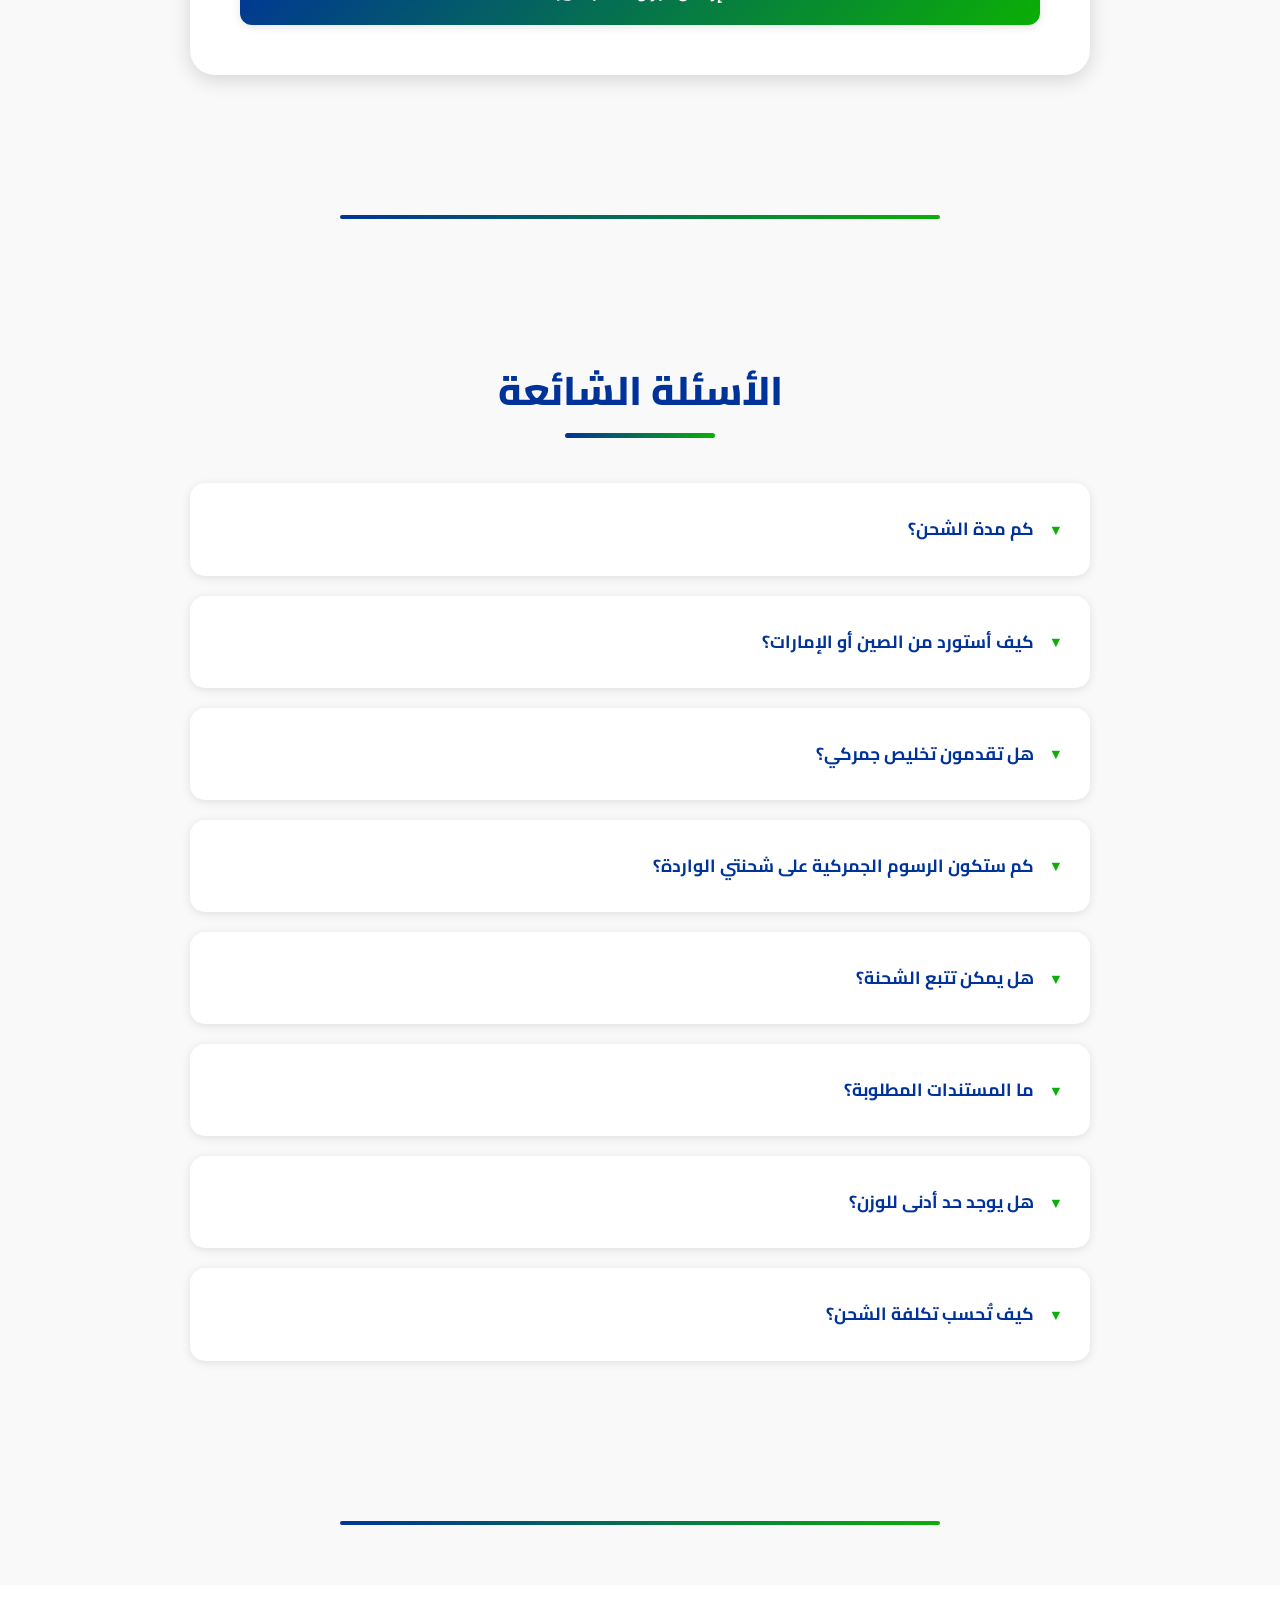
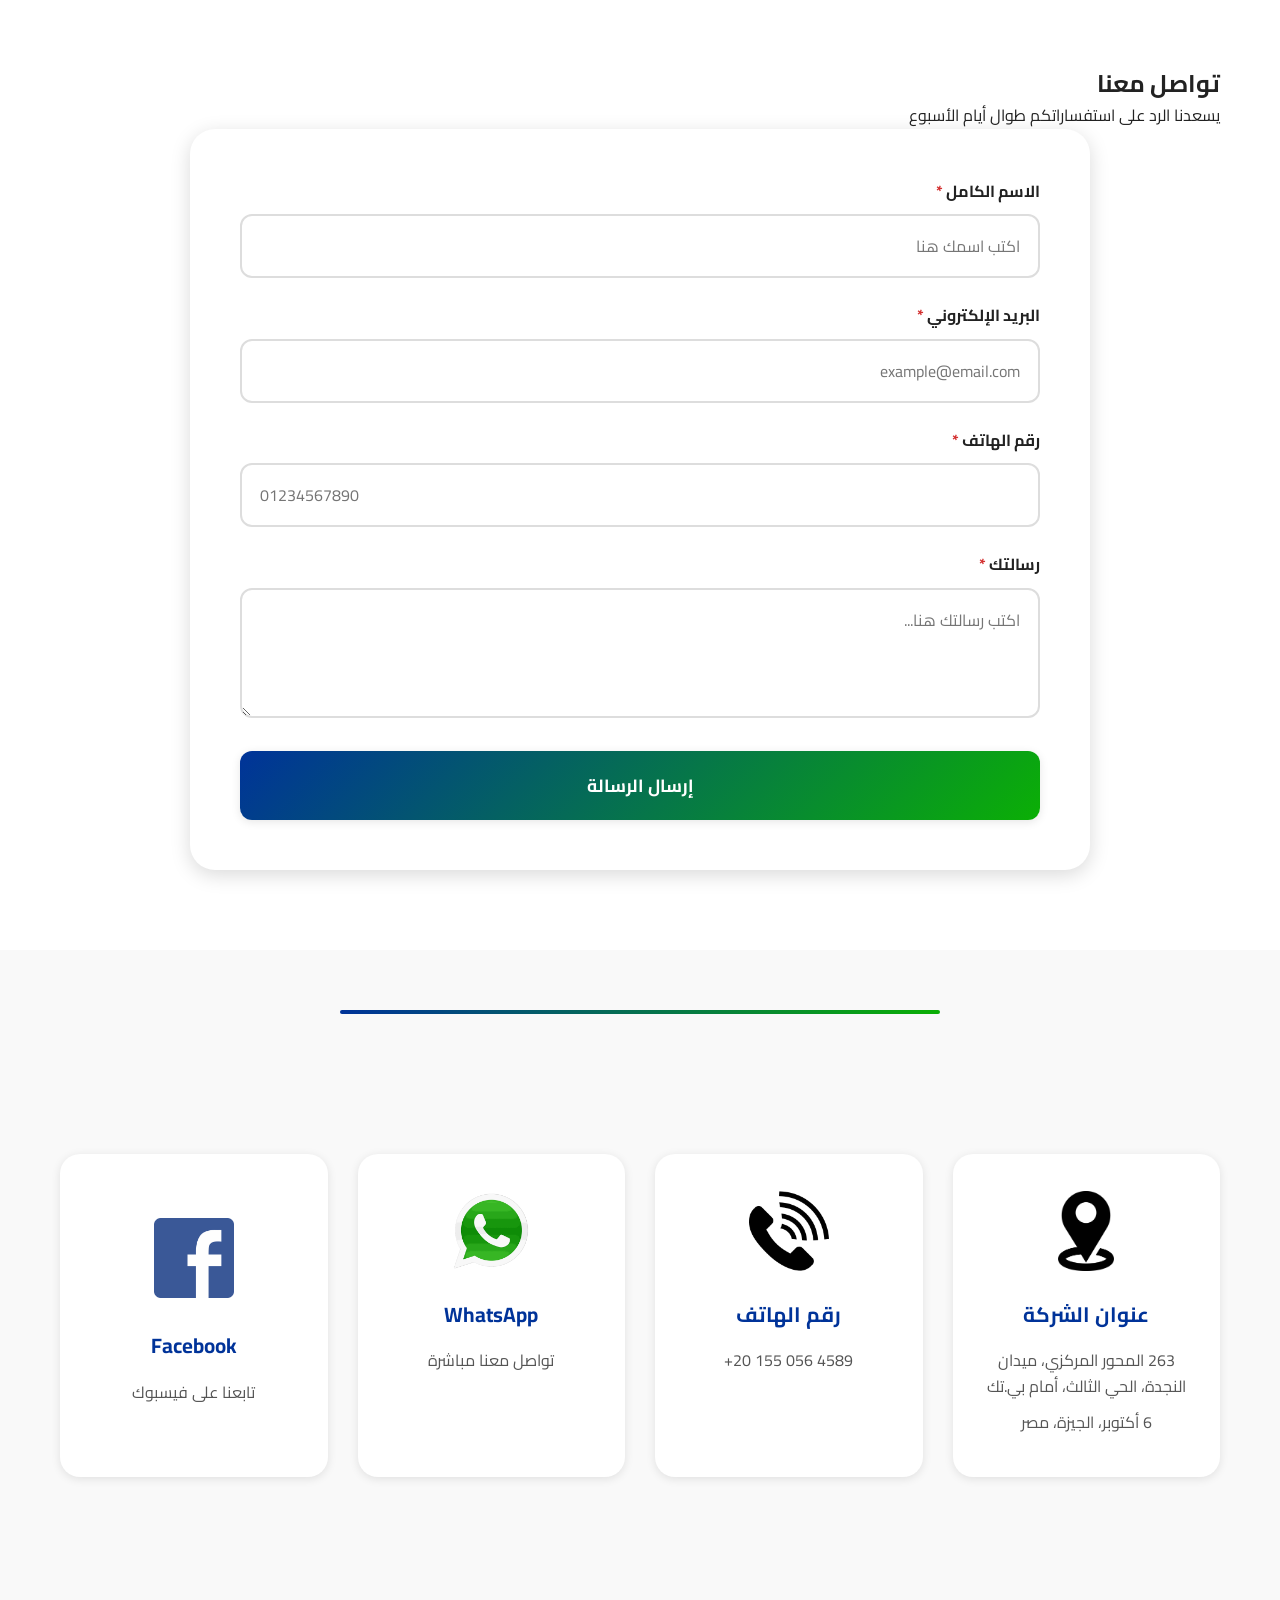
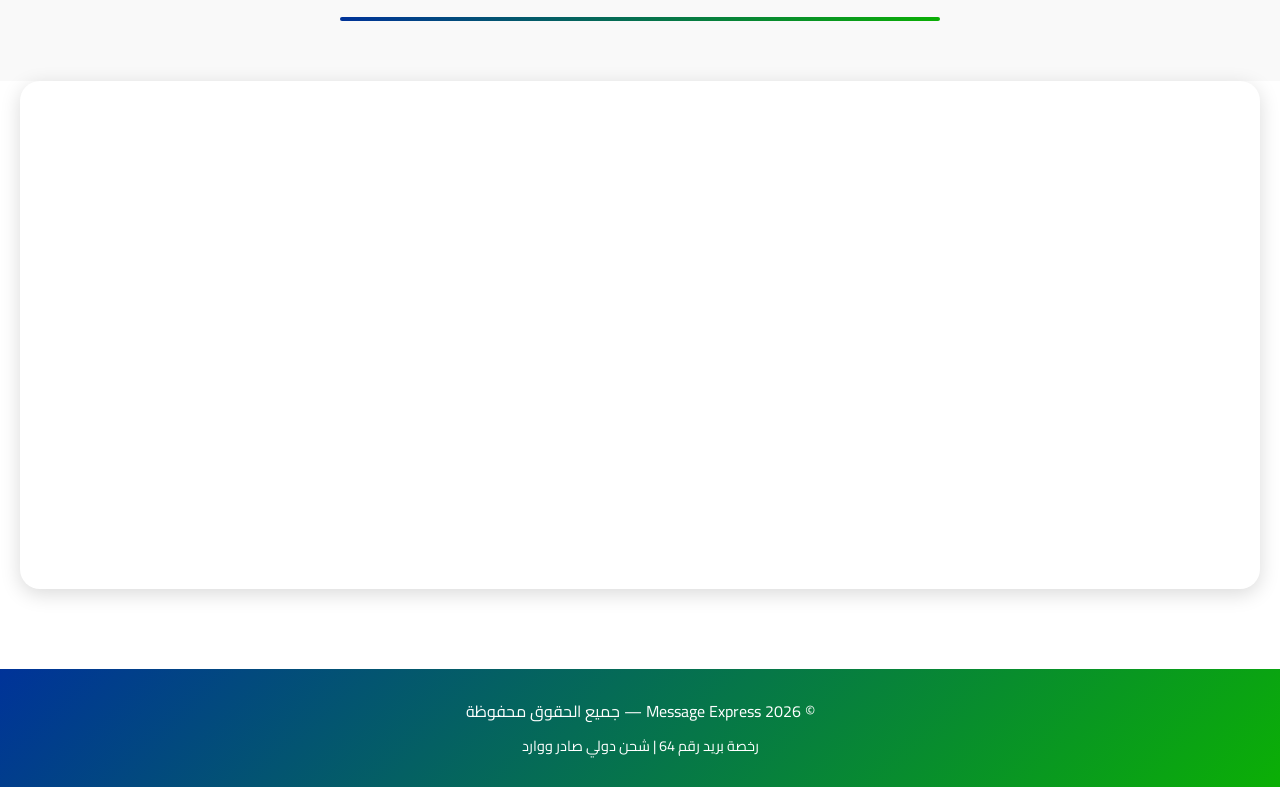
==== commit 7669233c: "feat: three import landing pages, mobile header fixes" ====
--- a/index.html
+++ b/index.html
@@ -13,8 +13,13 @@
       content="شحن, شحن دولي, استيراد, وارد, صادر, استيراد من الصين, استيراد من الإمارات, شحن أمازون أمريكا, تخليص جمركي, شحن جوي, شحن بحري, شحن بري, DHL, UPS, FedEx, Aramex, SkyNet, رخصة بريد 64"
     />
     <meta name="robots" content="index, follow" />
+    <!-- Google Search Console ownership verification — do not remove -->
+    <meta
+      name="google-site-verification"
+      content="NYs2DVxKvjM_HqbM7xZJqlUhP8NRhaPrYMBP4aJCjts"
+    />
     <meta name="author" content="Message Express" />
-    <link rel="canonical" href="https://www.messageexpress.com" />
+    <link rel="canonical" href="https://message-express.vercel.app" />
 
     <!-- Open Graph Tags -->
     <meta
@@ -28,10 +33,18 @@
       content="شحن من مصر إلى العالم، واستيراد من الصين والإمارات وأمريكا وأوروبا مع تخليص جمركي وتوصيل حتى الباب."
     />
     <meta property="og:type" content="website" />
-    <meta property="og:url" content="https://www.messageexpress.com" />
-    <meta property="og:image" content="images/logo.png" />
+    <meta property="og:url" content="https://message-express.vercel.app" />
+    <meta property="og:image" content="https://message-express.vercel.app/images/logo.png" />
 
     <title>Message Express — شحن دولي صادر ووارد | رخصة بريد 64</title>
+
+    <!-- Favicon / app icons -->
+    <link rel="icon" href="favicon.ico" sizes="any" />
+    <link rel="icon" type="image/png" sizes="32x32" href="favicon-32x32.png" />
+    <link rel="icon" type="image/png" sizes="16x16" href="favicon-16x16.png" />
+    <link rel="apple-touch-icon" sizes="180x180" href="apple-touch-icon.png" />
+    <link rel="manifest" href="site.webmanifest" />
+    <meta name="theme-color" content="#171d8b" />
 
     <!-- Preload Critical Resources -->
     <link rel="preconnect" href="https://fonts.googleapis.com" />
@@ -290,6 +303,7 @@
               <span class="import-tag" data-i18n="import.china.tag"
                 >مثالي للتجار والموردين</span
               >
+              <a href="/import-from-china" class="import-more" data-i18n="pg.learnMore">اعرف المزيد</a>
             </article>
 
             <article class="import-card">
@@ -302,6 +316,7 @@
               <span class="import-tag" data-i18n="import.uae.tag"
                 >الأسرع وصولاً</span
               >
+              <a href="/import-from-uae" class="import-more" data-i18n="pg.learnMore">اعرف المزيد</a>
             </article>
 
             <article class="import-card">
@@ -314,6 +329,7 @@
               <span class="import-tag" data-i18n="import.west.tag"
                 >عبر وكيلنا Sky Net</span
               >
+              <a href="/amazon-shipping" class="import-more" data-i18n="pg.learnMore">اعرف المزيد</a>
             </article>
           </div>
 
@@ -1099,8 +1115,8 @@
         "@type": "Organization",
         "name": "Message Express",
         "description": "شركة Message Express للشحن الدولي — شحن صادر جوي وبحري وبري من مصر إلى العالم، واستيراد وارد من الصين والإمارات وأمريكا وأوروبا",
-        "url": "https://www.messageexpress.com",
-        "logo": "https://www.messageexpress.com/images/logo.png",
+        "url": "https://message-express.vercel.app",
+        "logo": "https://message-express.vercel.app/images/logo.png",
         "telephone": "+20-155-056-4589",
         "email": "info@messageexpress.com",
         "address": {
@@ -1259,6 +1275,7 @@
 
     <!-- i18n must load before script.js so t() is available -->
     <script src="i18n.js"></script>
+    <script src="i18n-pages.js"></script>
     <script src="script.js"></script>
 
     <!-- Update current year -->
--- a/styles.css
+++ b/styles.css
@@ -1884,8 +1884,8 @@
   }
 
   .lang-toggle {
-    width: 100%;
-    max-width: 200px;
+    width: auto;
+    flex: 0 0 auto;
   }
 }
 
@@ -1901,9 +1901,15 @@
 
 header nav {
   order: 2;
-  flex: 1 1 auto;
-  display: flex;
-  justify-content: center;
+}
+
+/* Centre the menu only on desktop — on mobile nav is a fixed dropdown */
+@media (min-width: 769px) {
+  header nav {
+    flex: 1 1 auto;
+    display: flex;
+    justify-content: center;
+  }
 }
 
 header .lang-toggle {
@@ -2057,14 +2063,44 @@
 }
 
 @media (max-width: 768px) {
-  /* Toggle sits between the logo and the hamburger, always in the same spot */
+  /* Toggle hugs the logo; the hamburger stays pinned to the opposite edge,
+     so the two never sit next to each other or read as one control. */
+  /* On mobile <nav> is a full-width fixed overlay sitting on top of the header,
+     so it swallowed clicks aimed at the language button. Let clicks fall
+     through the nav box itself, but keep its real children clickable. */
+  header nav {
+    pointer-events: none;
+  }
+
+  header nav > * {
+    pointer-events: auto;
+  }
+
+  /* Pin the hamburger physically. It lives inside the fixed <nav>, which is a
+     block box, so without this it jumps to whichever side is the inline start —
+     landing on top of the logo when the site switches to LTR. */
+  .mobile-menu-toggle {
+    position: fixed;
+    top: 21px;
+    right: 16px;
+    left: auto;
+    z-index: 10001;
+  }
+
+  /* Physical margins on purpose: the header's visual order is logo → toggle →
+     hamburger in BOTH rtl (row-reverse) and ltr (row), so logical margins
+     would flip and shove the toggle into the hamburger. */
   header .lang-toggle {
+    position: relative;
+    z-index: 10002;
     order: 2;
-    min-width: 88px;
-    padding: 6px 14px;
-    font-size: 0.85rem;
-    margin-inline-start: auto;
-    margin-inline-end: 12px;
+    min-width: 76px;
+    padding: 5px 12px;
+    font-size: 0.8rem;
+    margin-inline-start: 0;
+    margin-inline-end: 0;
+    margin-left: 14px;
+    margin-right: auto;
   }
 
   header nav {
@@ -2079,3 +2115,145 @@
     width: 100%;
   }
 }
+
+/* ==========================================================================
+   ADDED: mobile dropdown must open BELOW the fixed header, not under it.
+   An earlier rule left nav at top:20px, so the first menu item sat behind
+   the language button. Keep this block last.
+   ========================================================================== */
+@media (max-width: 768px) {
+  header nav {
+    top: 70px;
+  }
+}
+
+@media (max-width: 480px) {
+  header nav {
+    top: 65px;
+  }
+}
+
+/* ==========================================================================
+   ADDED: import landing pages (/import-from-china, /import-from-uae,
+   /amazon-shipping). Reuses the existing card, step, FAQ and CTA styles —
+   these are only the few pieces those pages add.
+   ========================================================================== */
+.lp-main {
+  padding-top: 0;
+}
+
+.lp-hero {
+  background-size: cover;
+  background-position: center;
+  color: var(--white);
+  text-align: center;
+  padding: 90px 20px 80px;
+}
+
+.lp-hero h1 {
+  font-size: clamp(1.7rem, 4.5vw, 2.8rem);
+  font-weight: 800;
+  margin: 14px 0 18px;
+  color: var(--white);
+  text-shadow: 1px 2px 10px rgba(0, 0, 0, 0.45);
+}
+
+.lp-flag {
+  font-size: 3.2rem;
+  line-height: 1;
+}
+
+.lp-lead {
+  max-width: 780px;
+  margin: 0 auto 32px;
+  font-size: 1.08rem;
+  line-height: 1.95;
+  opacity: 0.95;
+}
+
+.breadcrumb {
+  font-size: 0.92rem;
+  opacity: 0.85;
+  margin-bottom: 6px;
+}
+
+.breadcrumb a {
+  color: var(--white);
+  text-decoration: none;
+  border-bottom: 1px solid rgba(255, 255, 255, 0.5);
+}
+
+.breadcrumb a:hover,
+.breadcrumb a:focus {
+  border-bottom-color: var(--white);
+}
+
+.lp-note {
+  color: var(--text-dark);
+  font-size: 1.02rem;
+  line-height: 1.95;
+  margin-bottom: 18px;
+}
+
+.lp-note:last-child {
+  margin-bottom: 0;
+}
+
+.lp-note strong {
+  color: var(--primary-color);
+}
+
+.lp-note-muted {
+  color: var(--text-light);
+  border-top: 1px solid #eee;
+  padding-top: 18px;
+}
+
+/* "Learn more" link on the homepage import cards */
+.import-more {
+  display: block;
+  margin-top: 14px;
+  color: var(--primary-color);
+  font-weight: 700;
+  font-size: 0.98rem;
+  text-decoration: none;
+  transition: var(--transition);
+}
+
+.import-more::after {
+  content: " ←";
+}
+
+[dir="ltr"] .import-more::after {
+  content: " →";
+}
+
+.import-more:hover,
+.import-more:focus {
+  color: var(--secondary-color);
+  text-decoration: underline;
+}
+
+/* Cross-links between the landing pages */
+a.lane-link {
+  text-decoration: none;
+  display: block;
+}
+
+a.lane-link h3 {
+  color: var(--primary-color);
+}
+
+.lp-hero + .import-section {
+  padding-top: 65px;
+}
+
+@media (max-width: 768px) {
+  .lp-hero {
+    padding: 65px 16px 55px;
+  }
+
+  .lp-flag {
+    font-size: 2.4rem;
+  }
+}
